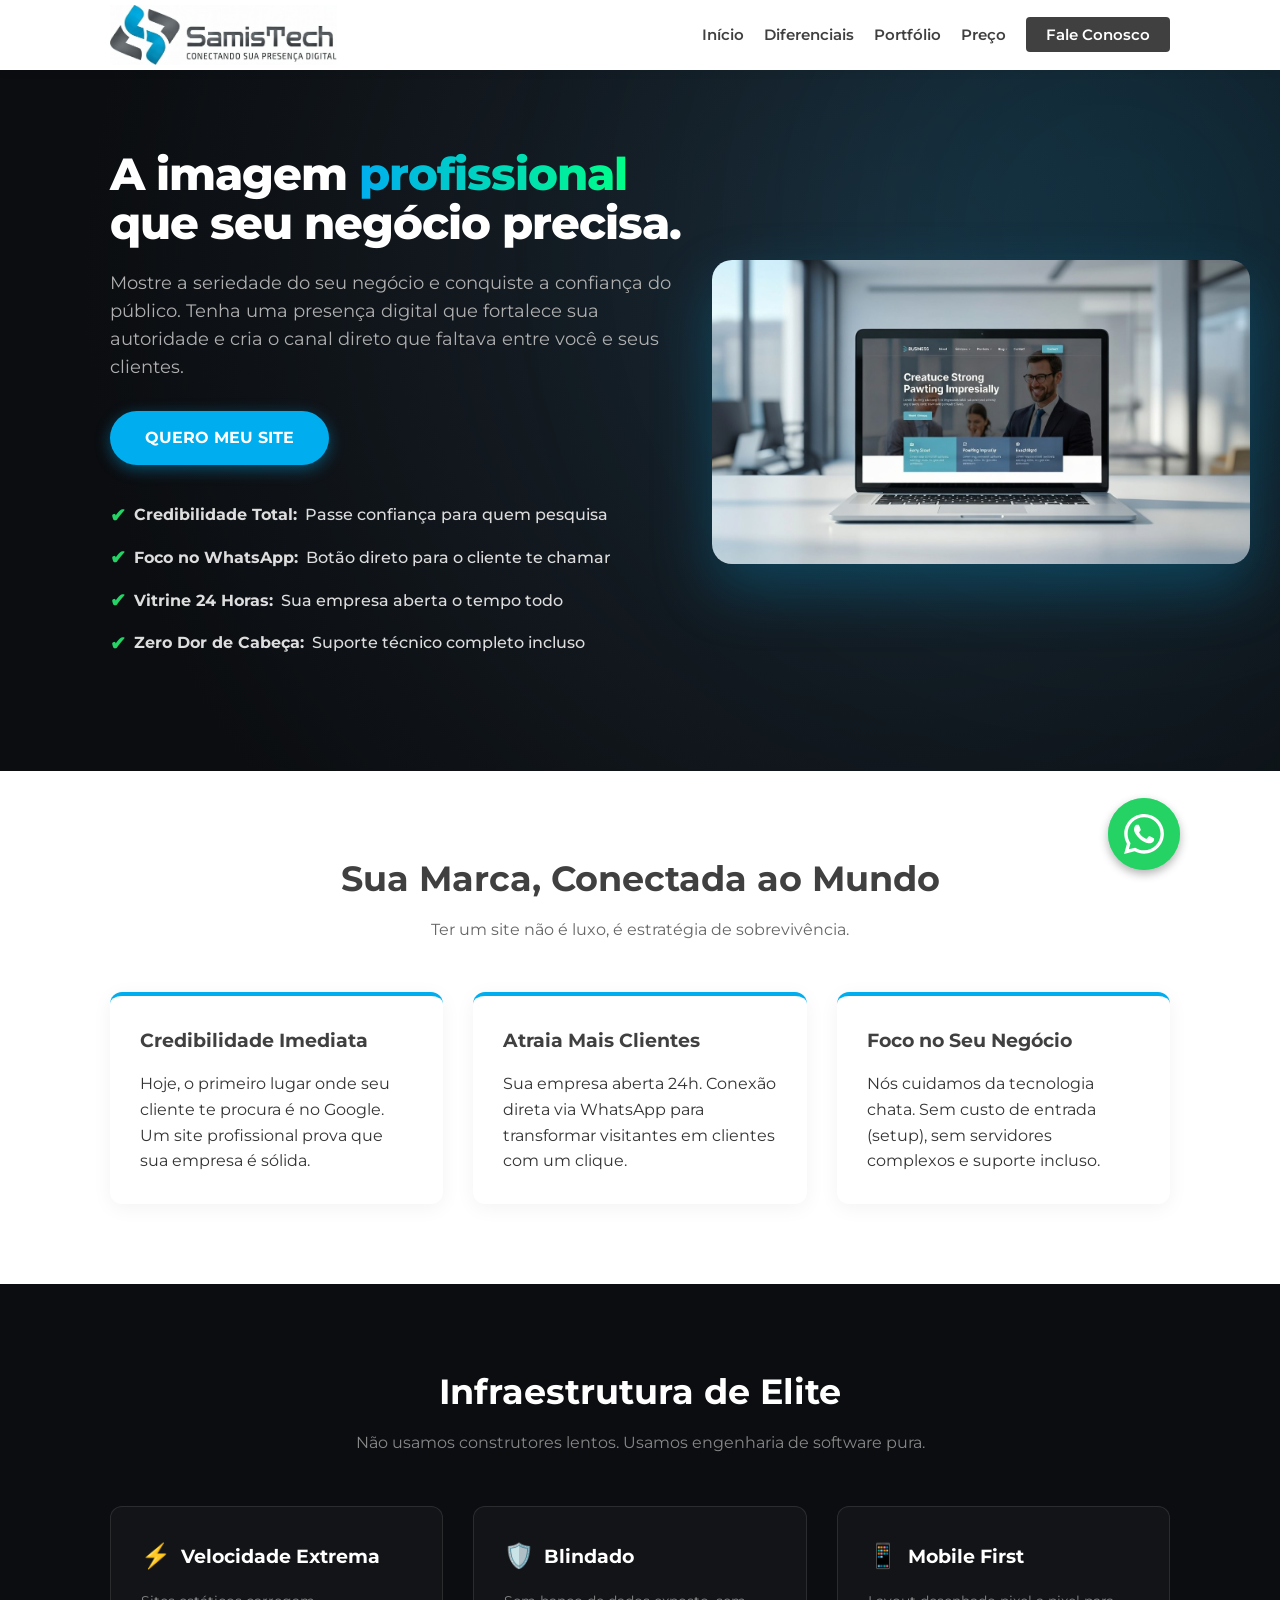
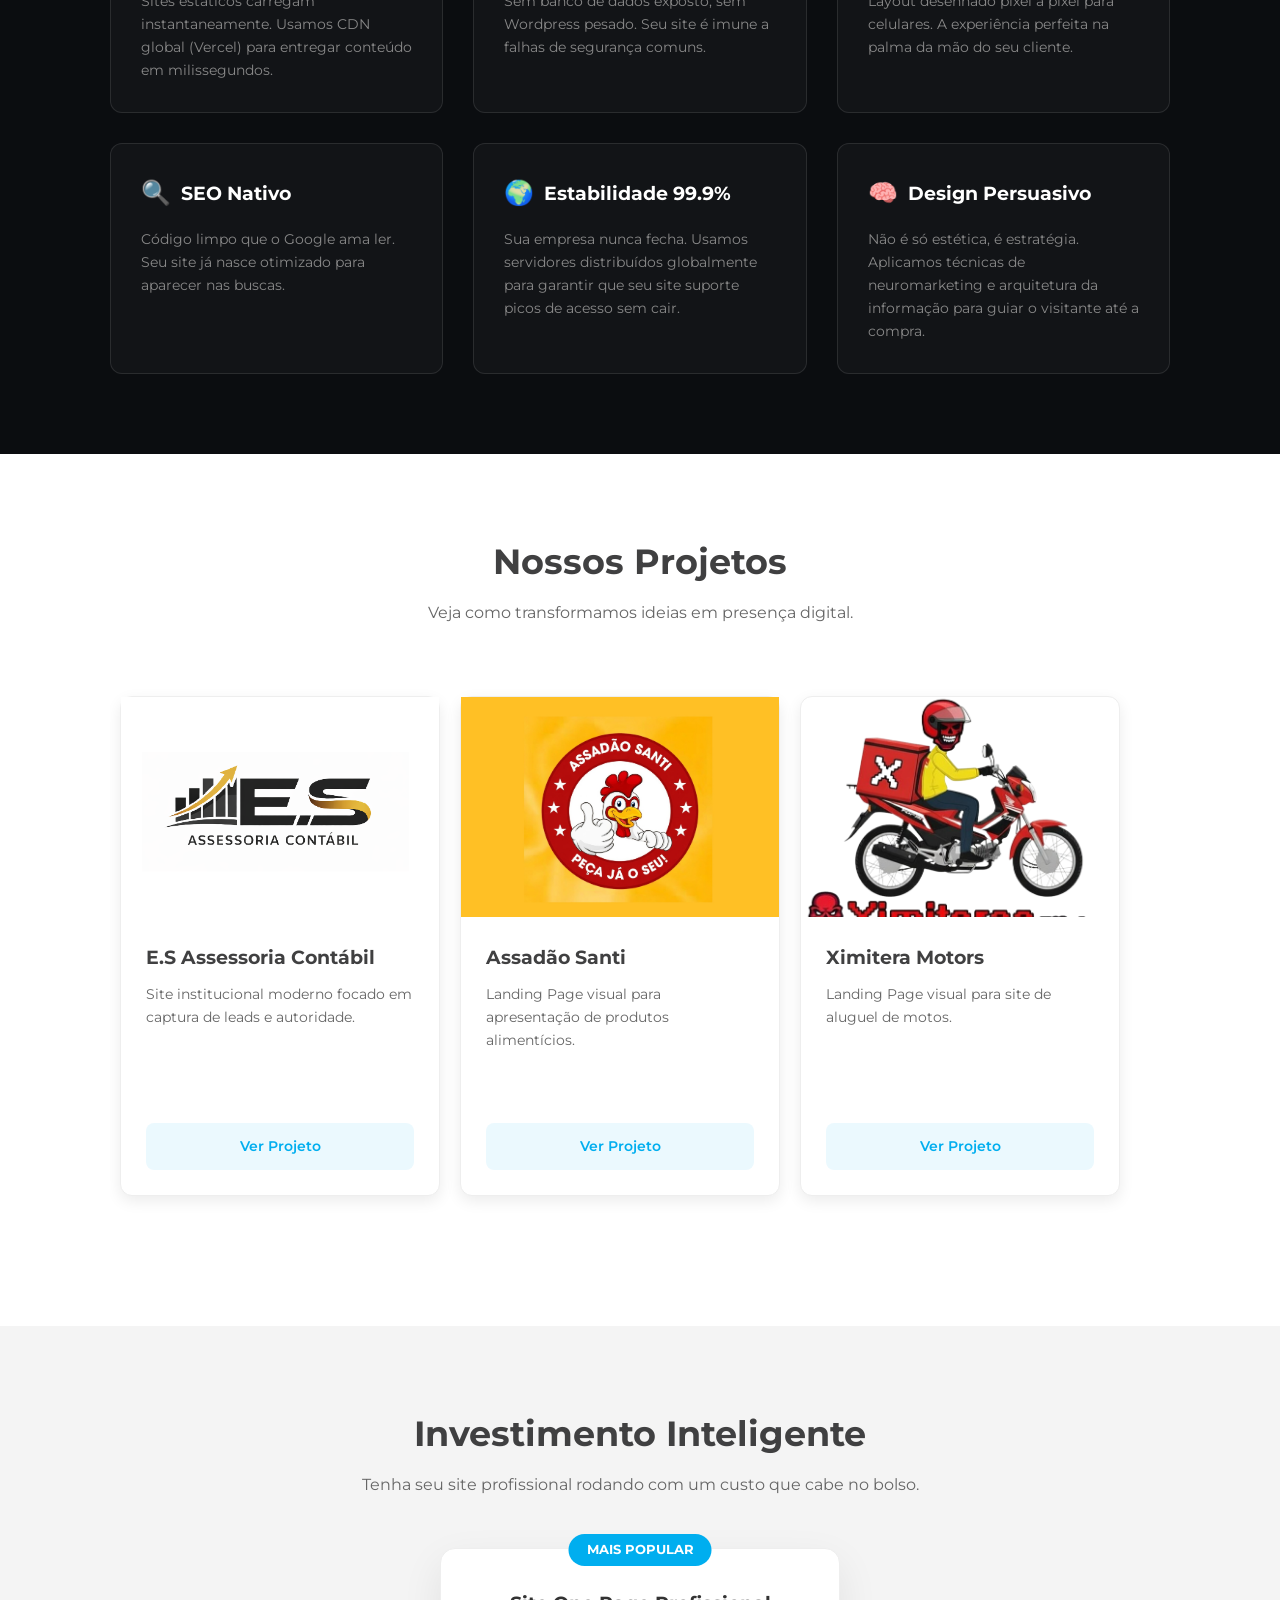
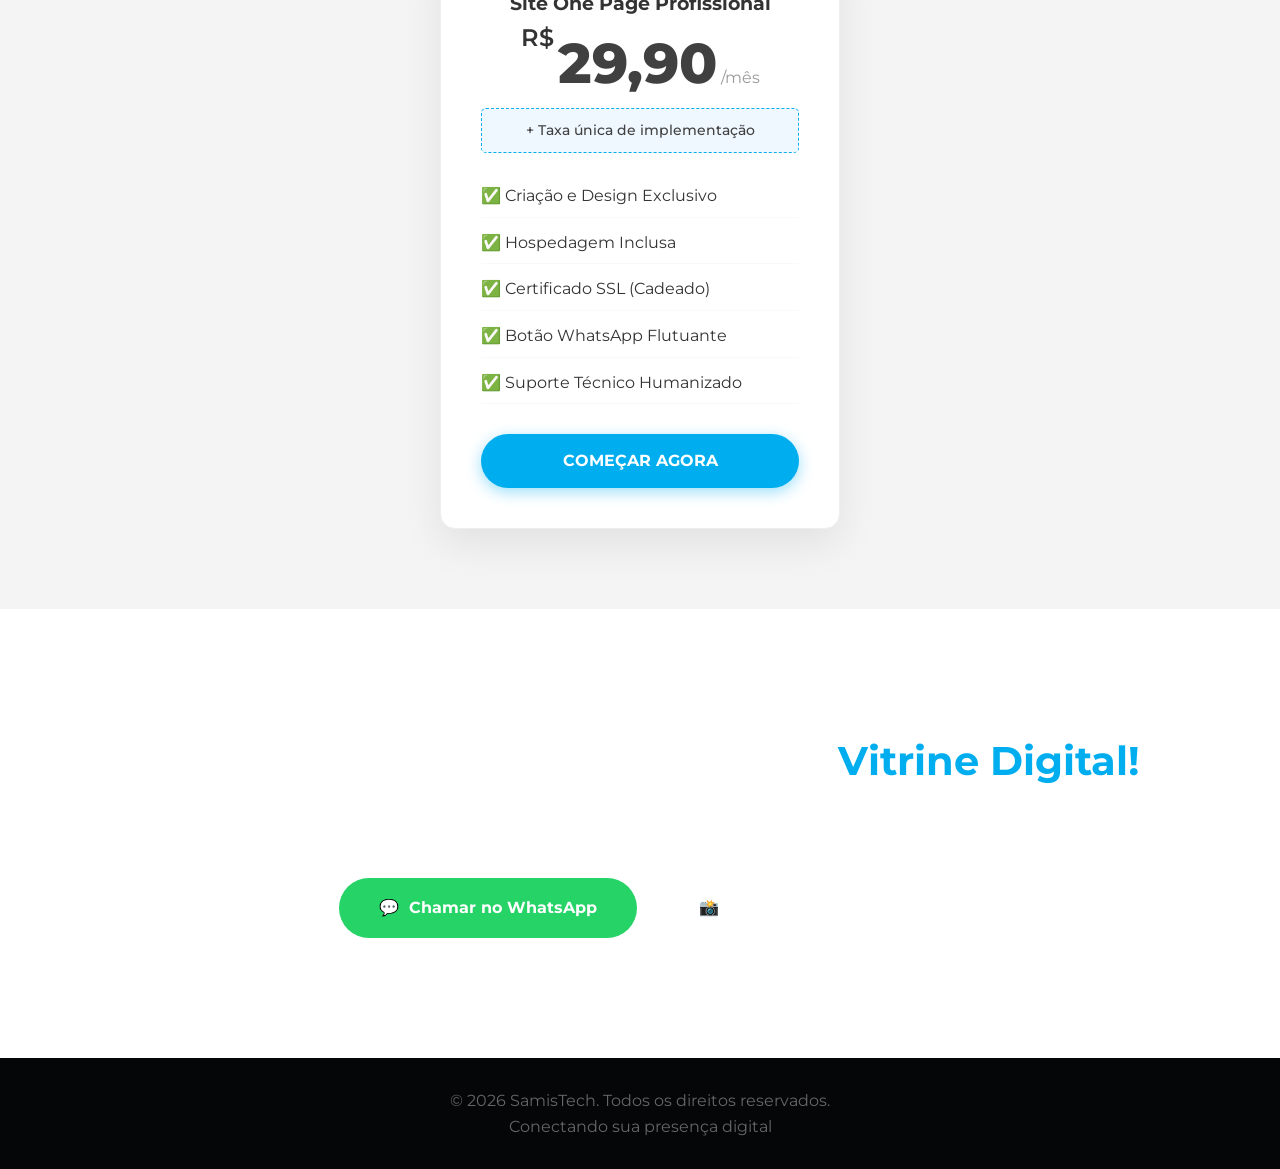
==== index.html @ 2b27ada5 "Update index.html" ====
<!DOCTYPE html>
<html lang="pt-br">
<head>
    <meta charset="UTF-8">
    <meta name="viewport" content="width=device-width, initial-scale=1.0">
    <meta name="description" content="SamisTech - Criação de sites de alta performance e tecnologia de ponta.">
    
    <title>SamisTech | Performance Digital Absurda</title>

    <link rel="icon" href="img/favicon.png" type="image/png">

    <link rel="stylesheet" href="css/style.css">

    <link href="https://fonts.googleapis.com/css2?family=Montserrat:wght@300;400;600;700;800&display=swap" rel="stylesheet">

    <script>
    !function(f,b,e,v,n,t,s)
    {if(f.fbq)return;n=f.fbq=function(){n.callMethod?
    n.callMethod.apply(n,arguments):n.queue.push(arguments)};
    if(!f._fbq)f._fbq=n;n.push=n;n.loaded=!0;n.version='2.0';
    n.queue=[];t=b.createElement(e);t.async=!0;
    t.src=v;s=b.getElementsByTagName(e)[0];
    s.parentNode.insertBefore(t,s)}(window, document,'script',
    'https://connect.facebook.net/en_US/fbevents.js');
    fbq('init', '841180978881790');
    fbq('track', 'PageView');
    </script>
    <noscript><img height="1" width="1" style="display:none"
    src="https://www.facebook.com/tr?id=841180978881790&ev=PageView&noscript=1"
    /></noscript>
    </head>
<body>

    <header class="header">
        <div class="container">
            <div class="logo">
                <a href="#inicio">
                    <img src="img/logo.jpg" alt="Logo SamisTech">
                </a>
            </div>
            <nav class="nav">
                <ul>
                    <li><a href="#inicio">Início</a></li>
                    <li><a href="#servicos">Diferenciais</a></li>
                    <li><a href="#portfolio">Portfólio</a></li>
                    <li><a href="#planos">Preço</a></li>
                    <li><a href="#contato" class="btn-destaque">Fale Conosco</a></li>
                </ul>
            </nav>
        </div>
    </header>

	<section id="inicio" class="hero">
        <div class="container">
           <div class="hero-content">
                <h1>A imagem <span class="text-gradient">profissional</span> que seu negócio precisa.</h1>
                
                <p>Mostre a seriedade do seu negócio e conquiste a confiança do público. Tenha uma presença digital que fortalece sua autoridade e cria o canal direto que faltava entre você e seus clientes.</p>
                
                <div class="hero-buttons">
                    <a href="https://wa.me/5549988481095?text=Olá!%20Gostaria%20de%20saber%20mais%20sobre%20a%20criação%20do%20meu%20site." target="_blank" class="btn btn-primary">Quero meu site</a>
                </div>

                <ul class="hero-benefits">
                    <li><span class="check">✔</span> <strong>Credibilidade Total:</strong>&nbsp; Passe confiança para quem pesquisa</li>
                    <li><span class="check">✔</span> <strong>Foco no WhatsApp:</strong>&nbsp; Botão direto para o cliente te chamar</li>
                    <li><span class="check">✔</span> <strong>Vitrine 24 Horas:</strong>&nbsp; Sua empresa aberta o tempo todo</li>
                    <li><span class="check">✔</span> <strong>Zero Dor de Cabeça:</strong>&nbsp; Suporte técnico completo incluso</li>
                </ul>
            </div>
            
            <div class="hero-image">
                <img src="img/hero.jpg?auto=format&fit=crop&w=800&q=80" alt="Exemplo de site em dispositivos móveis e desktop">
            </div>
        </div>
    </section>

    <section id="servicos" class="section">
        <div class="container">
            <div class="section-header">
                <h2>Sua Marca, Conectada ao Mundo</h2>
                <p>Ter um site não é luxo, é estratégia de sobrevivência.</p>
            </div>
            
            <div class="grid-cards">
                <div class="card">
                    <h3>Credibilidade Imediata</h3>
                    <p>Hoje, o primeiro lugar onde seu cliente te procura é no Google. Um site profissional prova que sua empresa é sólida.</p>
                </div>

                <div class="card">
                    <h3>Atraia Mais Clientes</h3>
                    <p>Sua empresa aberta 24h. Conexão direta via WhatsApp para transformar visitantes em clientes com um clique.</p>
                </div>

                <div class="card">
                    <h3>Foco no Seu Negócio</h3>
                    <p>Nós cuidamos da tecnologia chata. Sem custo de entrada (setup), sem servidores complexos e suporte incluso.</p>
                </div>
            </div>
        </div> 
    </section>

    <section class="section bg-dark">
        <div class="container">
            <div class="section-header">
                <h2 style="color:white">Infraestrutura de Elite</h2>
                <p style="color:#888">Não usamos construtores lentos. Usamos engenharia de software pura.</p>
            </div>
            
            <div class="tech-grid">
                <div class="tech-card">
                    <h3><span class="tech-icon">⚡</span> Velocidade Extrema</h3>
                    <p>Sites estáticos carregam instantaneamente. Usamos CDN global (Vercel) para entregar conteúdo em milissegundos.</p>
                </div>
                <div class="tech-card">
                    <h3><span class="tech-icon">🛡️</span> Blindado</h3>
                    <p>Sem banco de dados exposto, sem Wordpress pesado. Seu site é imune a falhas de segurança comuns.</p>
                </div>
                <div class="tech-card">
                    <h3><span class="tech-icon">📱</span> Mobile First</h3>
                    <p>Layout desenhado pixel a pixel para celulares. A experiência perfeita na palma da mão do seu cliente.</p>
                </div>
                <div class="tech-card">
                    <h3><span class="tech-icon">🔍</span> SEO Nativo</h3>
                    <p>Código limpo que o Google ama ler. Seu site já nasce otimizado para aparecer nas buscas.</p>
                </div>
		<div class="tech-card">
                    <h3><span class="tech-icon">🌍</span> Estabilidade 99.9%</h3>
                    <p>Sua empresa nunca fecha. Usamos servidores distribuídos globalmente para garantir que seu site suporte picos de acesso sem cair.</p>
                </div>

                <div class="tech-card">
                    <h3><span class="tech-icon">🧠</span> Design Persuasivo</h3>
                    <p>Não é só estética, é estratégia. Aplicamos técnicas de neuromarketing e arquitetura da informação para guiar o visitante até a compra.</p>
                </div>
            </div>
        </div>
    </section>

    <section id="portfolio" class="section">
        <div class="container">
            <div class="section-header">
                <h2>Nossos Projetos</h2>
                <p>Veja como transformamos ideias em presença digital.</p>
            </div>

            <div class="carousel-wrapper">
                <button class="nav-btn prev-btn" aria-label="Anterior">&#10094;</button>

                <div class="carousel-container" id="carousel">
                    <div class="project-card">
                        <div class="project-image">
                            <img src="img/es.png" alt="Contabilidade">
                        </div>
                        <div class="project-info">
                            <h3>E.S Assessoria Contábil</h3>
                            <p>Site institucional moderno focado em captura de leads e autoridade.</p>
                            <a href="https://www.eschmitzassessoria.com.br" target="_blank" class="btn btn-sm">Ver Projeto</a>
                        </div>
                    </div>

                    <div class="project-card">
                        <div class="project-image">
                            <img src="img/assa.jpg" alt="Assadão">
                        </div>
                        <div class="project-info">
                            <h3>Assadão Santi</h3>
                            <p>Landing Page visual para apresentação de produtos alimentícios.</p>
                            <a href="https://assadaosanti.com.br/" target="_blank" class="btn btn-sm">Ver Projeto</a>
                        </div>
                    </div>

                    <div class="project-card">
                        <div class="project-image">
                            <img src="img/ximi.png" alt="XimiteraaMotors">
                        </div>
                        <div class="project-info">
                            <h3>Ximitera Motors</h3>
                            <p>Landing Page visual para site de aluguel de motos.</p>
                            <a href="https://ximiteraamotors.com.br/" target="_blank" class="btn btn-sm">Ver Projeto</a>
                        </div>
                    </div>
                </div>

                <button class="nav-btn next-btn" aria-label="Próximo">&#10095;</button>
            </div>
        </div>
    </section>

    <section id="planos" class="section bg-light">
        <div class="container">
            <div class="section-header">
                <h2>Investimento Inteligente</h2>
                <p>Tenha seu site profissional rodando com um custo que cabe no bolso.</p>
            </div>

            <div class="pricing-card">
                <span class="badge">MAIS POPULAR</span>
                
                <h3>Site One Page Profissional</h3>
                
                <div class="price">
                    <span class="currency">R$</span>
                    <span class="value">29,90</span>
                    <span class="period">/mês</span>
                </div>
                
                <p class="setup-fee">+ Taxa única de implementação</p>

                <ul class="features">
                    <li>✅ Criação e Design Exclusivo</li>
                    <li>✅ Hospedagem Inclusa</li>
                    <li>✅ Certificado SSL (Cadeado)</li>
                    <li>✅ Botão WhatsApp Flutuante</li>
                    <li>✅ Suporte Técnico Humanizado</li>
                </ul>
                <a href="#contato" class="btn btn-primary btn-full">Começar Agora</a>
            </div>
        </div>
    </section>

    <section id="contato" class="cta-section">
        <div class="container"> 
            <div class="cta-content">
                <h2>Transforme seu negócio em uma <span class="text-highlight">Vitrine Digital!</span></h2>
                <p>Esqueça a complexidade técnica. Nós cuidamos de tudo para você focar apenas no crescimento da sua empresa.</p>
                
                <div class="contact-buttons">
                    <a href="https://wa.me/5549988481095?text=Olá!%20Gostaria%20de%20saber%20mais%20sobre%20a%20criação%20do%20meu%20site." target="_blank" class="btn btn-whatsapp">
                        <span class="icon">💬</span> Chamar no WhatsApp
                    </a>
                    <a href="https://instagram.com/samistech" target="_blank" class="btn btn-instagram">
                        <span class="icon">📸</span> Seguir no Instagram
                    </a>
                </div>
            </div>
        </div>
    </section>

    <footer class="footer">
        <div class="container">
            <p>&copy; 2026 SamisTech. Todos os direitos reservados.</p>
            <p class="slogan-footer">Conectando sua presença digital</p>
        </div>
    </footer>

    <a href="https://wa.me/5549988481095?text=Olá!%20Gostaria%20de%20saber%20mais%20sobre%20a%20criação%20do%20meu%20site." target="_blank" class="whatsapp-float" aria-label="Fale conosco no WhatsApp">
        <svg xmlns="http://www.w3.org/2000/svg" width="35" height="35" viewBox="0 0 24 24" fill="#ffffff">
            <path d="M.057 24l1.687-6.163c-1.041-1.804-1.588-3.849-1.587-5.946.003-6.556 5.338-11.891 11.893-11.891 3.181.001 6.167 1.24 8.413 3.488 2.245 2.248 3.481 5.236 3.48 8.414-.003 6.557-5.338 11.892-11.893 11.892-1.99-.001-3.951-.5-5.688-1.448l-6.305 1.654zm6.597-3.807c1.676.995 3.276 1.591 5.392 1.592 5.448 0 9.886-4.434 9.889-9.885.002-5.462-4.415-9.89-9.881-9.892-5.452 0-9.887 4.434-9.889 9.884-.001 2.225.651 3.891 1.746 5.634l-.999 3.648 3.742-.981zm11.387-5.464c-.074-.124-.272-.198-.57-.347-.297-.149-1.758-.868-2.031-.967-.272-.099-.47-.149-.669.149-.198.297-.768.967-.941 1.165-.173.198-.347.223-.644.074-.297-.149-1.255-.462-2.39-1.475-.883-.788-1.48-1.761-1.653-2.059-.173-.297-.018-.458.13-.606.134-.133.297-.347.446-.521.151-.172.2-.296.3-.495.099-.198.05-.372-.025-.521-.075-.148-.669-1.611-.916-2.206-.242-.579-.487-.501-.669-.51l-.57-.01c-.198 0-.52.074-.792.372-.272.297-1.04 1.016-1.04 2.479 0 1.463 1.065 2.875 1.213 3.074.149.198 2.095 3.2 5.076 4.487.709.306 1.262.489 1.694.626.712.226 1.36.194 1.872.118.571-.085 1.758-.719 2.006-1.413.248-.695.248-1.29.173-1.414z"/>
        </svg>
    </a>

    <script>
        const container = document.getElementById('carousel');
        const prevBtn = document.querySelector('.prev-btn');
        const nextBtn = document.querySelector('.next-btn');

        const updateButtons = () => {
            const tolerance = 10;
            if (container.scrollLeft < tolerance) {
                prevBtn.classList.add('hidden');
            } else {
                prevBtn.classList.remove('hidden');
            }
            if (container.scrollLeft + container.clientWidth >= container.scrollWidth - tolerance) {
                nextBtn.classList.add('hidden');
            } else {
                nextBtn.classList.remove('hidden');
            }
        };

        nextBtn.addEventListener('click', () => container.scrollBy({ left: 340, behavior: 'smooth' }));
        prevBtn.addEventListener('click', () => container.scrollBy({ left: -340, behavior: 'smooth' }));
        
        container.addEventListener('scroll', updateButtons);
        window.addEventListener('resize', updateButtons); // Atualiza ao mudar tamanho da tela
        updateButtons();
    </script>

</body>
</html>
---- css/style.css ----
/* =================================================================
    RESET E VARIÁVEIS GLOBAIS
    =================================================================
*/
:root {
    --primary-color: #00AEEF;   /* Azul Ciano (Identidade) */
    --dark-bg: #0b0d10;         /* Preto Tech */
    --card-bg: #ffffff;         /* Branco Padrão */
    --secondary-color: #404041; /* Cinza Escuro */
    --accent-color: #f4f4f4;    /* Cinza Claro (Fundos) */
    --white: #ffffff;
    --text-color: #333333;
    
    --font-main: 'Montserrat', sans-serif;
    --max-width: 1100px;
}

html {
    scroll-padding-top: 80px; /* Compensa o header fixo */
    scroll-behavior: smooth;
}

* { margin: 0; padding: 0; box-sizing: border-box; }

body {
    font-family: var(--font-main);
    line-height: 1.6;
    color: var(--text-color);
    background-color: var(--white);
    overflow-x: hidden; /* Evita rolagem lateral indesejada */
}

/* Utilitários */
.container {
    max-width: var(--max-width);
    margin: 0 auto;
    padding: 0 20px;
    width: 100%;
}

/* =================================================================
    HEADER & NAV
    =================================================================
*/
.header {
    background-color: var(--white);
    box-shadow: 0 2px 10px rgba(0,0,0,0.05);
    position: fixed;
    width: 100%;
    top: 0;
    z-index: 1000;
    height: 70px;
    display: flex;
    align-items: center;
}

.header .container {
    display: flex;
    justify-content: space-between;
    align-items: center;
}

.logo img {
    height: 60px;
    width: auto;
    display: block;
}

.nav ul {
    list-style: none;
    display: flex;
    align-items: center;
}

.nav ul li { margin-left: 20px; }

.nav ul li a {
    text-decoration: none;
    color: var(--secondary-color);
    font-weight: 600;
    font-size: 0.95rem;
    transition: 0.3s;
}

.nav ul li a:hover { color: var(--primary-color); }

.btn-destaque {
    padding: 8px 20px;
    background-color: var(--secondary-color);
    color: var(--white) !important;
    border-radius: 4px;
}

/* =================================================================
    HERO SECTION (DARK MODE / TECH)
    =================================================================
*/
.hero {
    margin-top: 70px;
    padding: 60px 0 100px 0;
    background: radial-gradient(circle at 70% 30%, #1a252f 0%, #0b0d10 80%);
    display: flex;
    align-items: center;
    position: relative;
    overflow: hidden;
}

/* Glow Azul no Fundo */
.hero::before {
    content: '';
    position: absolute;
    top: -20%;
    right: -10%;
    width: 600px;
    height: 600px;
    background: var(--primary-color);
    filter: blur(150px);
    opacity: 0.15;
    border-radius: 50%;
    z-index: 0;
}

.hero .container {
    position: relative;
    z-index: 1;
    display: grid;
    /* Configuração: Texto Largo (1.4) + Imagem (1.1) */
    grid-template-columns: 1.4fr 1.1fr; 
    align-items: flex-start; 
    gap: 20px;
}

/* Coluna de Texto */
.hero-content {
    margin-top: 20px;
    width: 100%; 
}

.hero-content h1 {
    font-size: 2.8rem;
    font-weight: 800;
    color: var(--white);
    margin-bottom: 20px;
    line-height: 1.1;
    letter-spacing: -1px;
    white-space: normal; 
}

.text-gradient {
    background: linear-gradient(90deg, #00AEEF 0%, #00ff88 100%);
    -webkit-background-clip: text;
    -webkit-text-fill-color: transparent;
    display: inline-block;
}

.hero-content p {
    font-size: 1.1rem;
    margin-bottom: 30px;
    color: #b0b0b0;
    max-width: 600px;
}

.hero-benefits {
    list-style: none;
    margin-top: 35px;
}

.hero-benefits li {
    display: flex;
    align-items: center;
    margin-bottom: 12px;
    font-size: 1rem;
    color: #ddd;
    font-weight: 500;
}

.hero-benefits .check {
    color: #25D366;
    margin-right: 8px;
    font-weight: bold;
    font-size: 1.2rem;
}

/* Coluna de Imagem */
.hero-image {
    display: flex;
    justify-content: flex-end;
    perspective: 1000px;
    margin-top: 130px; /* Altura do degrau */
    margin-right: -80px; /* Puxada para direita */
}

.hero-image img {
    width: 100%;
    max-width: 750px; 
    height: auto;
    border-radius: 20px;
    box-shadow: 0 25px 60px rgba(0, 174, 239, 0.25);
    animation: float 6s ease-in-out infinite;
}

@keyframes float {
    0% { transform: translateY(0px); }
    50% { transform: translateY(-15px); }
    100% { transform: translateY(0px); }
}

/* =================================================================
    BOTÕES GERAIS
    =================================================================
*/
.btn {
    display: inline-block;
    padding: 14px 35px;
    text-decoration: none;
    transition: 0.3s;
    cursor: pointer;
    border: none;
}

.btn-primary {
    background-color: var(--primary-color);
    color: var(--white);
    font-weight: 700;
    text-transform: uppercase;
    border-radius: 50px;
    box-shadow: 0 4px 15px rgba(0, 174, 239, 0.4);
}

.btn-primary:hover {
    transform: translateY(-3px);
    box-shadow: 0 8px 25px rgba(0, 174, 239, 0.6);
    background-color: #009ecd;
}

.btn-sm {
    padding: 12px 0;
    width: 100%;
    text-align: center;
    font-weight: 600;
    font-size: 0.9rem;
    border-radius: 8px;
    background-color: rgba(0, 174, 239, 0.08);
    color: var(--primary-color);
}

.btn-sm:hover {
    background-color: var(--primary-color);
    color: var(--white);
    box-shadow: 0 5px 15px rgba(0, 174, 239, 0.3);
}

.btn-full { width: 100%; }

/* =================================================================
    SEÇÕES GERAIS
    =================================================================
*/
.section { padding: 80px 0; }
.bg-light { background-color: var(--accent-color); }

.section-header {
    text-align: center;
    margin-bottom: 50px;
}

.section-header h2 {
    font-size: 2.2rem;
    color: var(--secondary-color);
    margin-bottom: 10px;
    font-weight: 700;
}

.section-header p { color: #666; max-width: 700px; margin: 0 auto; }

/* Grid Cards (Brancos) */
.grid-cards {
    display: grid;
    grid-template-columns: repeat(auto-fit, minmax(300px, 1fr));
    gap: 30px;
}

.card {
    background: var(--white);
    padding: 30px;
    border-radius: 12px;
    box-shadow: 0 4px 20px rgba(0,0,0,0.05);
    transition: 0.3s;
    border-top: 4px solid var(--primary-color);
}

.card:hover { transform: translateY(-5px); }
.card h3 { margin-bottom: 15px; color: var(--secondary-color); }

/* =================================================================
    SEÇÃO TECNOLOGIA (DARK GRID)
    =================================================================
*/
.bg-dark {
    background-color: var(--dark-bg);
}

.tech-grid {
    display: grid;
    grid-template-columns: repeat(auto-fit, minmax(250px, 1fr));
    gap: 30px;
}

.tech-card {
    background: rgba(255, 255, 255, 0.03);
    border: 1px solid rgba(255, 255, 255, 0.1);
    padding: 30px;
    border-radius: 12px;
    transition: 0.3s;
}

.tech-card:hover {
    border-color: var(--primary-color);
    transform: translateY(-5px);
    box-shadow: 0 10px 30px rgba(0, 174, 239, 0.1);
}

.tech-card h3 {
    color: var(--white);
    margin-bottom: 15px;
    font-size: 1.2rem;
    display: flex;
    align-items: center;
    gap: 10px;
}

.tech-icon { font-size: 1.5rem; }
.tech-card p { color: #888; font-size: 0.9rem; }

/* =================================================================
    CARROSSEL / PORTFÓLIO
    =================================================================
*/
.carousel-wrapper {
    position: relative;
    display: flex;
    align-items: center;
    min-height: 540px;
}

.carousel-container {
    display: flex;
    overflow-x: auto;
    gap: 20px;
    padding: 20px 0 50px 10px;
    scroll-snap-type: x mandatory;
    scroll-behavior: smooth;
    scrollbar-width: none;
    width: 100%;
}

.carousel-container::-webkit-scrollbar { display: none; }
.carousel-container::after { content: ""; min-width: 20px; height: 1px; display: block; }

.project-card {
    min-width: 320px;
    max-width: 320px;
    height: 500px;
    background: var(--white);
    border-radius: 12px;
    border: 1px solid #eee;
    box-shadow: 0 5px 15px rgba(0,0,0,0.08);
    display: flex;
    flex-direction: column;
    scroll-snap-align: center;
    transition: transform 0.3s;
}

.project-card:hover { transform: translateY(-5px); }

.project-image { height: 220px; overflow: hidden; }
.project-image img { width: 100%; height: 100%; object-fit: cover; }

.project-info { padding: 25px; display: flex; flex-direction: column; flex-grow: 1; }
.project-info h3 { font-size: 1.2rem; margin-bottom: 10px; color: var(--secondary-color); }
.project-info p { font-size: 0.9rem; color: #666; margin-bottom: 20px; flex-grow: 1; }

/* Setas */
.nav-btn {
    position: absolute;
    background: var(--white);
    color: var(--primary-color);
    border: none;
    width: 50px; height: 50px;
    border-radius: 50%;
    box-shadow: 0 4px 10px rgba(0,0,0,0.15);
    cursor: pointer;
    z-index: 10;
    font-size: 1.5rem;
    display: flex; align-items: center; justify-content: center;
    transition: 0.3s;
}

.nav-btn:hover { background: var(--primary-color); color: var(--white); }
.nav-btn.hidden { opacity: 0; pointer-events: none; }
.prev-btn { left: -25px; }
.next-btn { right: -25px; }

/* =================================================================
    PREÇOS
    =================================================================
*/
.pricing-card {
    background: var(--white);
    max-width: 400px;
    margin: 0 auto;
    padding: 40px;
    border-radius: 15px;
    text-align: center;
    box-shadow: 0 15px 40px rgba(0,0,0,0.08);
    position: relative;
    border: 1px solid #eee;
}

.badge {
    background: var(--primary-color);
    color: white;
    padding: 6px 18px;
    border-radius: 20px;
    font-size: 0.8rem;
    font-weight: 700;
    position: absolute;
    top: -15px; left: 50%;
    transform: translateX(-50%);
}

.price .value { font-size: 3.5rem; font-weight: 800; color: var(--secondary-color); }
.price .currency { font-size: 1.5rem; font-weight: 600; vertical-align: top; }
.price .period { color: #999; }

.setup-fee {
    background-color: #f0f8ff;
    color: var(--secondary-color);
    padding: 10px;
    border-radius: 5px;
    margin-bottom: 20px;
    font-size: 0.9rem;
    border: 1px dashed var(--primary-color);
    font-weight: 500;
}

.features { list-style: none; margin: 30px 0; text-align: left; }
.features li { margin-bottom: 12px; border-bottom: 1px solid #f9f9f9; padding-bottom: 8px; }

/* =================================================================
    CONTATO & RODAPÉ
    =================================================================
*/
.cta-section {
    padding: 120px 0;
    text-align: center;
    color: var(--white);
    background: linear-gradient(rgba(11, 13, 16, 0.9), rgba(11, 13, 16, 0.95)), 
                url('https://images.unsplash.com/photo-1519389950473-47ba0277781c?auto=format&fit=crop&w=1500&q=80');
    background-size: cover;
    background-attachment: fixed;
}

.cta-content h2 { font-size: 2.5rem; margin-bottom: 20px; color: var(--white); }
.text-highlight { color: var(--primary-color); }

.contact-buttons {
    display: flex;
    justify-content: center;
    gap: 20px;
    margin-top: 40px;
    flex-wrap: wrap;
}

.btn-whatsapp {
    background-color: #25D366;
    color: white;
    border-radius: 50px;
    padding: 15px 40px;
    font-weight: 700;
    text-decoration: none;
    display: inline-flex; align-items: center; gap: 10px;
}

.btn-instagram {
    background: transparent;
    border: 2px solid var(--white);
    color: var(--white);
    border-radius: 50px;
    padding: 15px 40px;
    font-weight: 700;
    text-decoration: none;
    display: inline-flex; align-items: center; gap: 10px;
    transition: 0.3s;
}

.btn-instagram:hover { background: var(--white); color: var(--secondary-color); }

.footer {
    background-color: #050608;
    color: #666;
    text-align: center;
    padding: 30px 0;
}

/* =================================================================
   BOTÃO FLUTUANTE WHATSAPP (REFATORADO)
   ================================================================= */
.whatsapp-float {
    position: fixed;
    bottom: 30px;
    
    /* Configuração Personalizada: Afastado e Maior */
    right: 100px; 
    width: 72px;
    height: 72px;
    
    background-color: #25D366;
    color: #FFF;
    border-radius: 50%;
    text-align: center;
    box-shadow: 0 4px 10px rgba(0,0,0,0.3);
    z-index: 1000;
    display: flex;
    align-items: center;
    justify-content: center;
    transition: all 0.3s ease;
    text-decoration: none;
}

.whatsapp-float:hover {
    background-color: #128C7E;
    transform: translateY(-3px);
}

.whatsapp-float svg {
    width: 40px;
    height: 40px;
    fill: white;
}

/* Animação de Onda */
.whatsapp-float::before {
    content: '';
    position: absolute;
    z-index: -1;
    width: 100%;
    height: 100%;
    background-color: #25D366;
    border-radius: 50%;
    opacity: 0.7;
    animation: pulse-ripple 1.5s infinite ease-out;
}

@keyframes pulse-ripple {
    0% { transform: scale(1); opacity: 0.7; }
    100% { transform: scale(2.0); opacity: 0; }
}

/* =================================================================
    RESPONSIVO (CELULAR) - TODAS AS REGRAS AQUI NO FINAL
    =================================================================
*/
@media (max-width: 768px) {
    /* Menu e Header */
    .nav { display: none; }
    
    /* Hero Ajustado */
    .hero { padding: 40px 0; }
    .hero .container {
        grid-template-columns: 1fr; /* Volta para 1 coluna */
        text-align: center;
        gap: 40px;
    }
    
    .hero-content h1 { font-size: 2.2rem; }
    .hero-content p { margin: 0 auto 30px auto; }
    .hero-benefits li { justify-content: center; }

    /* Imagem abaixo do texto no celular */
    .hero-image {
        margin-top: 20px; 
        margin-right: 0; /* Remove a margem negativa lateral */
        justify-content: center;
        order: 2; /* Joga para baixo */
    }
    .hero-image img { max-width: 90%; }
    
    /* Preços e Carrossel */
    .pricing-card { padding: 25px; }
    .price .value { font-size: 3rem; }
    .nav-btn { display: none; }
    .carousel-container { padding-right: 20px; }

    /* Botão WhatsApp Menor e no Canto (Melhor usabilidade no celular) */
    .whatsapp-float {
        width: 60px;
        height: 60px;
        bottom: 20px;
        right: 20px; /* Volta para o canto padrão */
    }
    .whatsapp-float svg {
        width: 32px;
        height: 32px;
    }
}
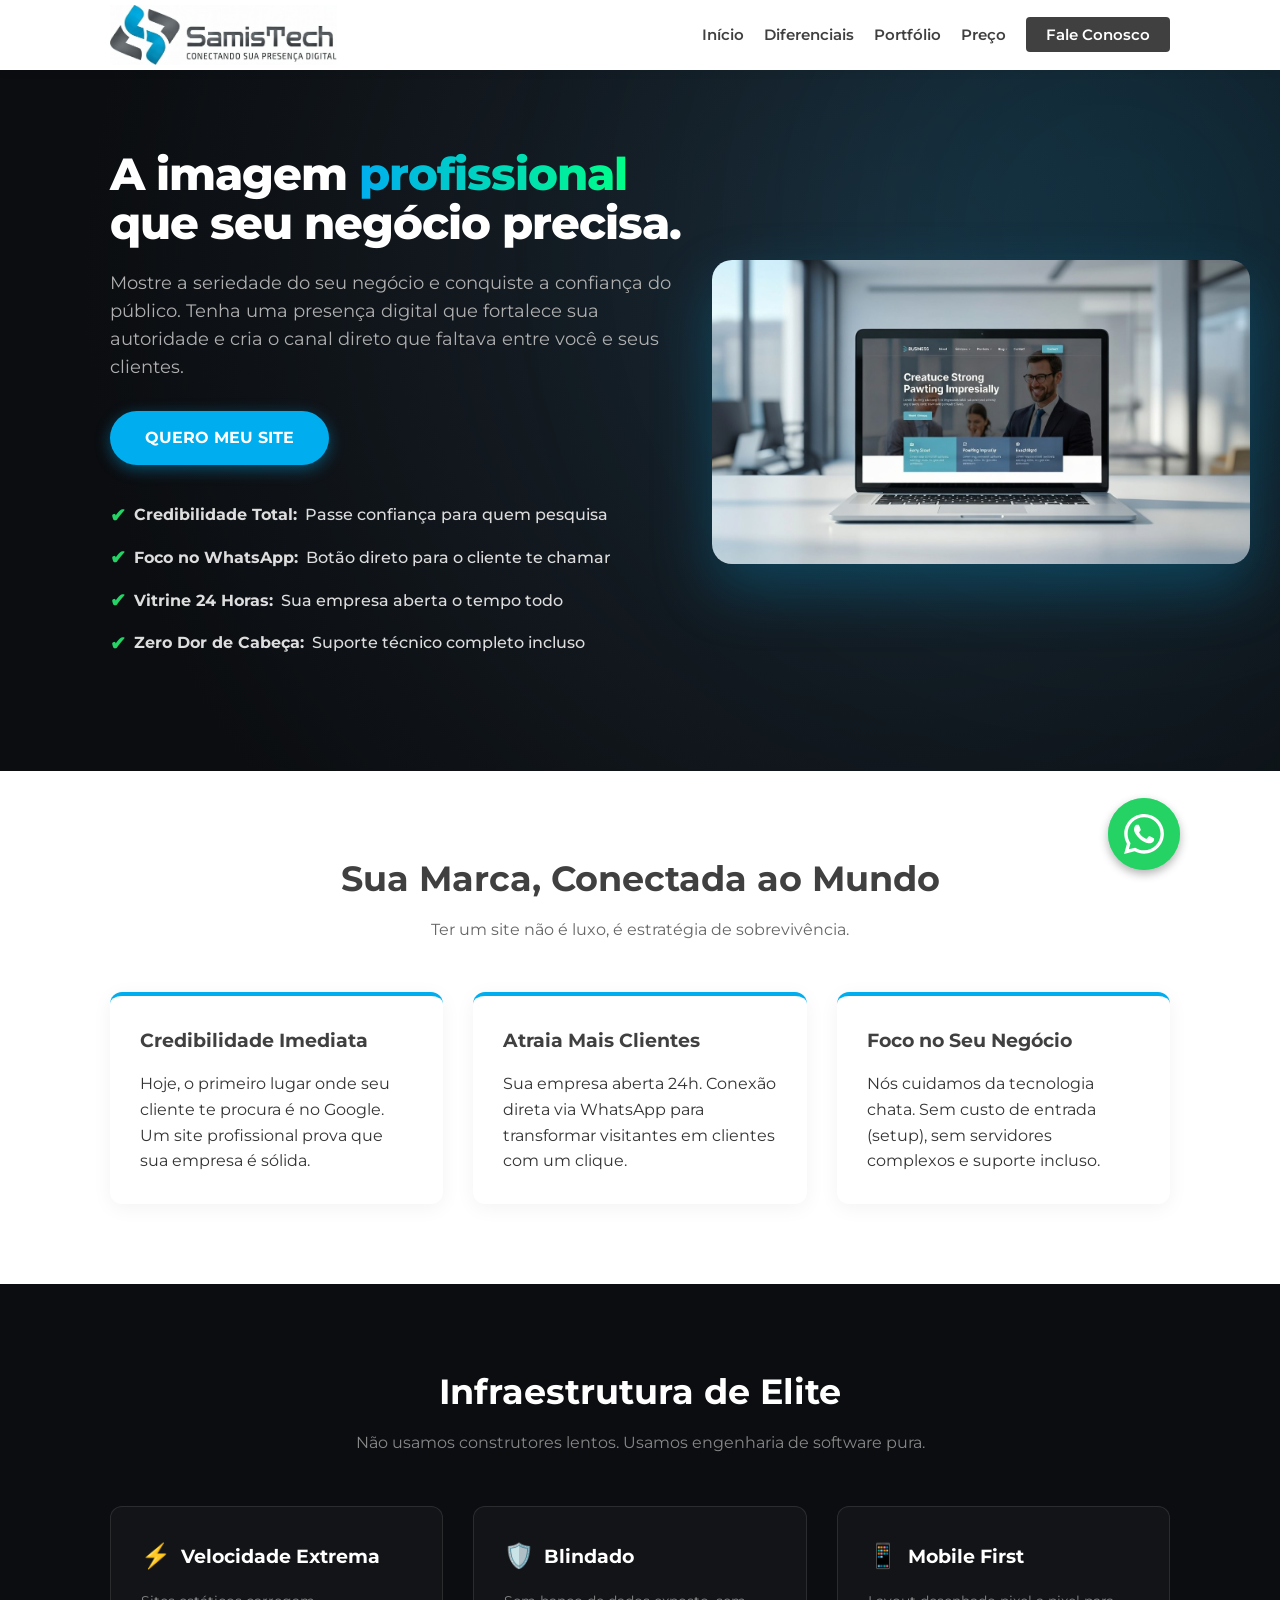
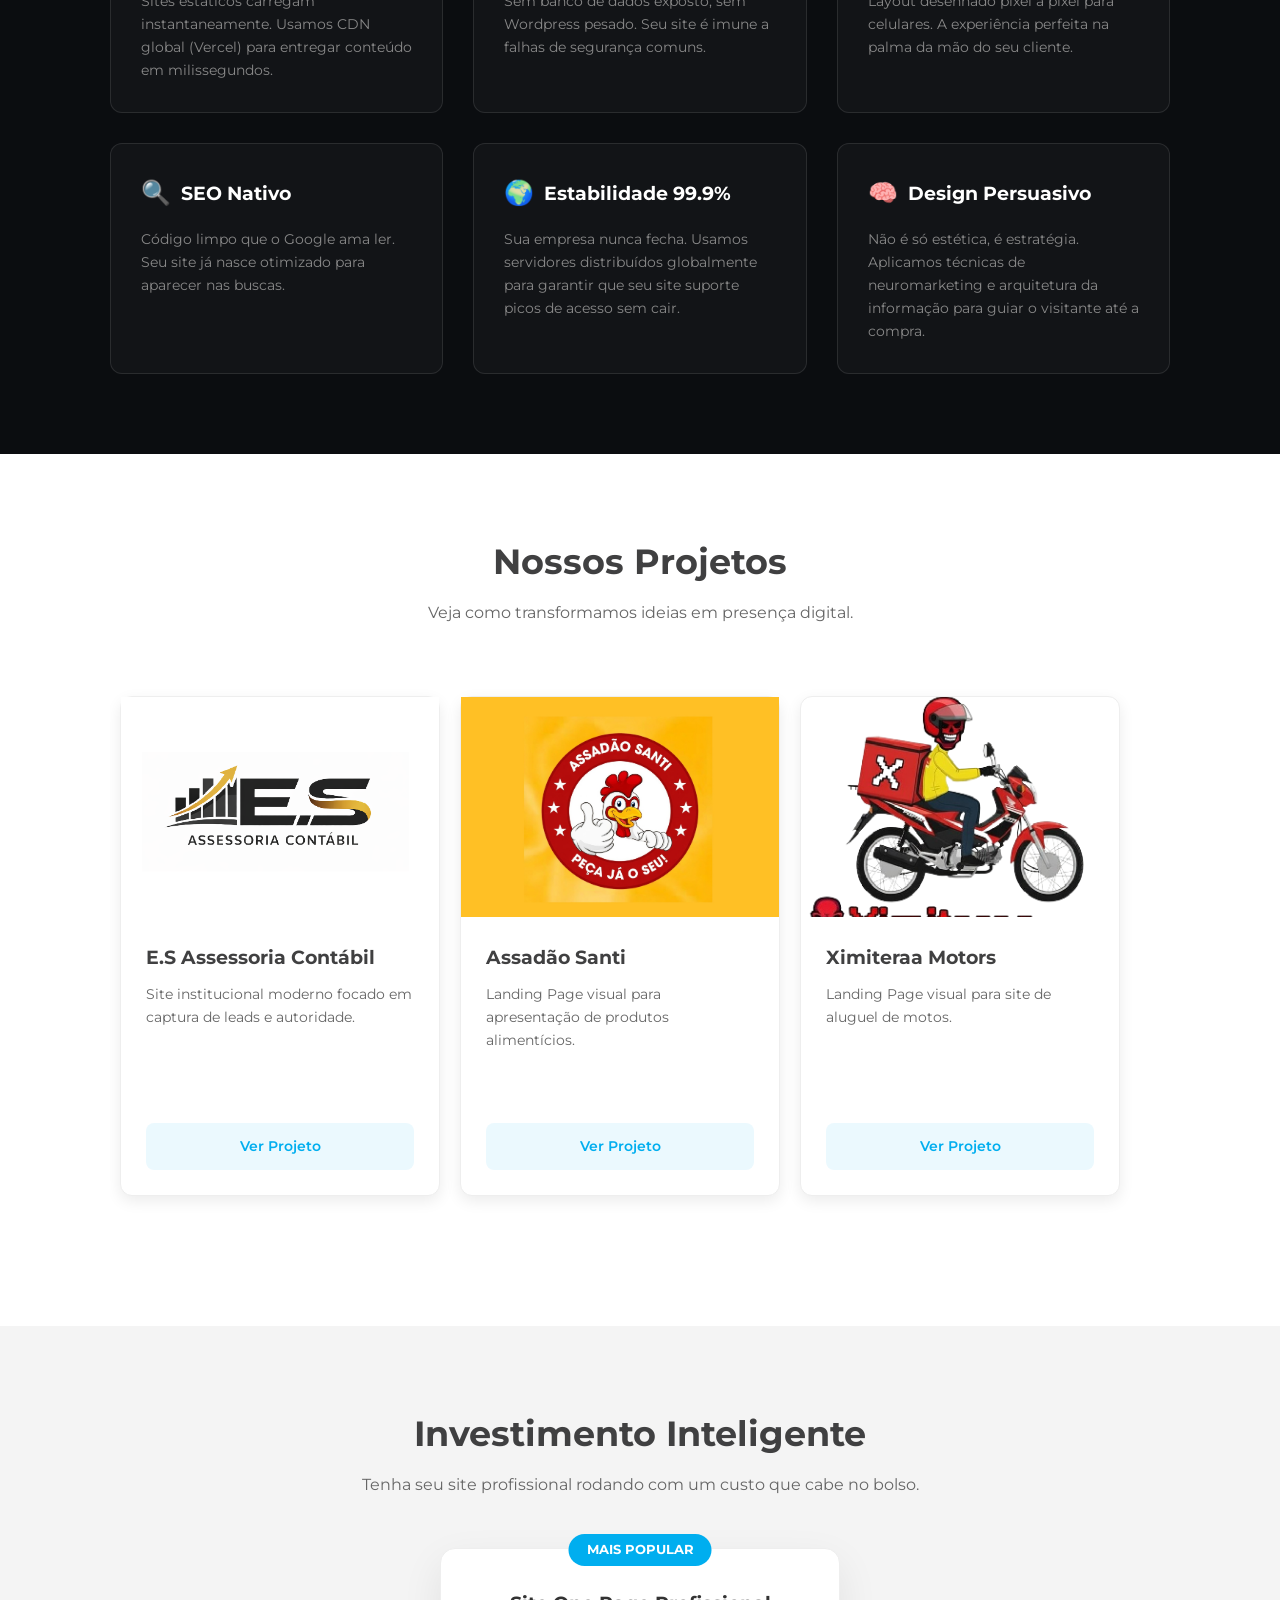
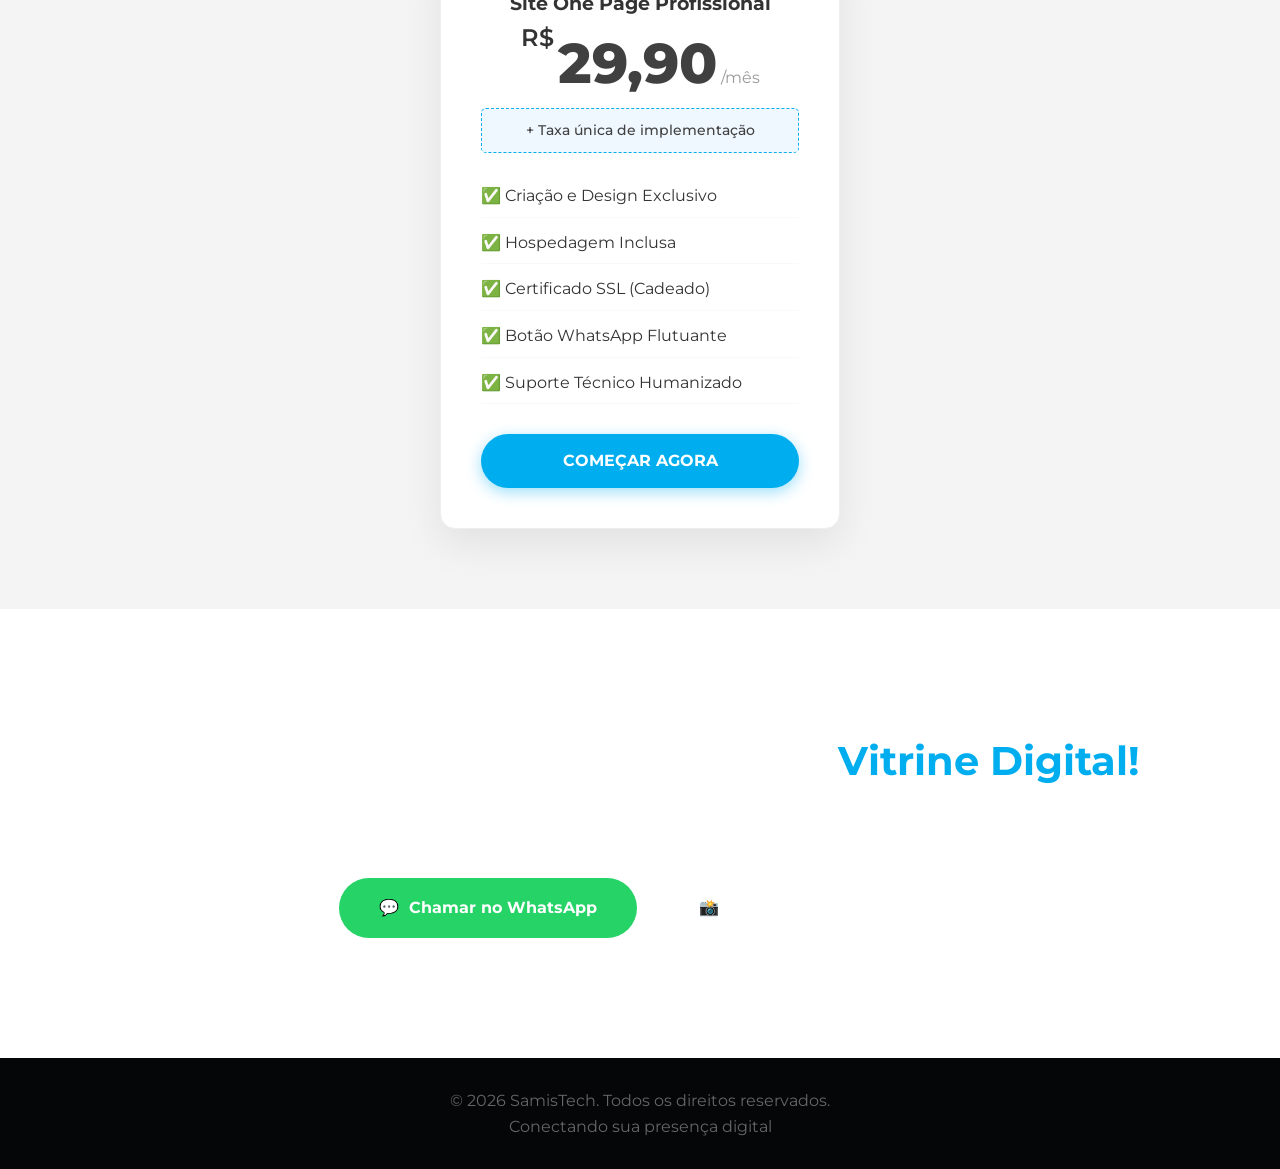
==== commit 05968cc5: "Update index.html" ====
--- a/index.html
+++ b/index.html
@@ -176,7 +176,7 @@
                             <img src="img/ximi.png" alt="XimiteraaMotors">
                         </div>
                         <div class="project-info">
-                            <h3>Ximitera Motors</h3>
+                            <h3>Ximiteraa Motors</h3>
                             <p>Landing Page visual para site de aluguel de motos.</p>
                             <a href="https://ximiteraamotors.com.br/" target="_blank" class="btn btn-sm">Ver Projeto</a>
                         </div>
@@ -281,3 +281,4 @@
 </body>
 </html>
 
+
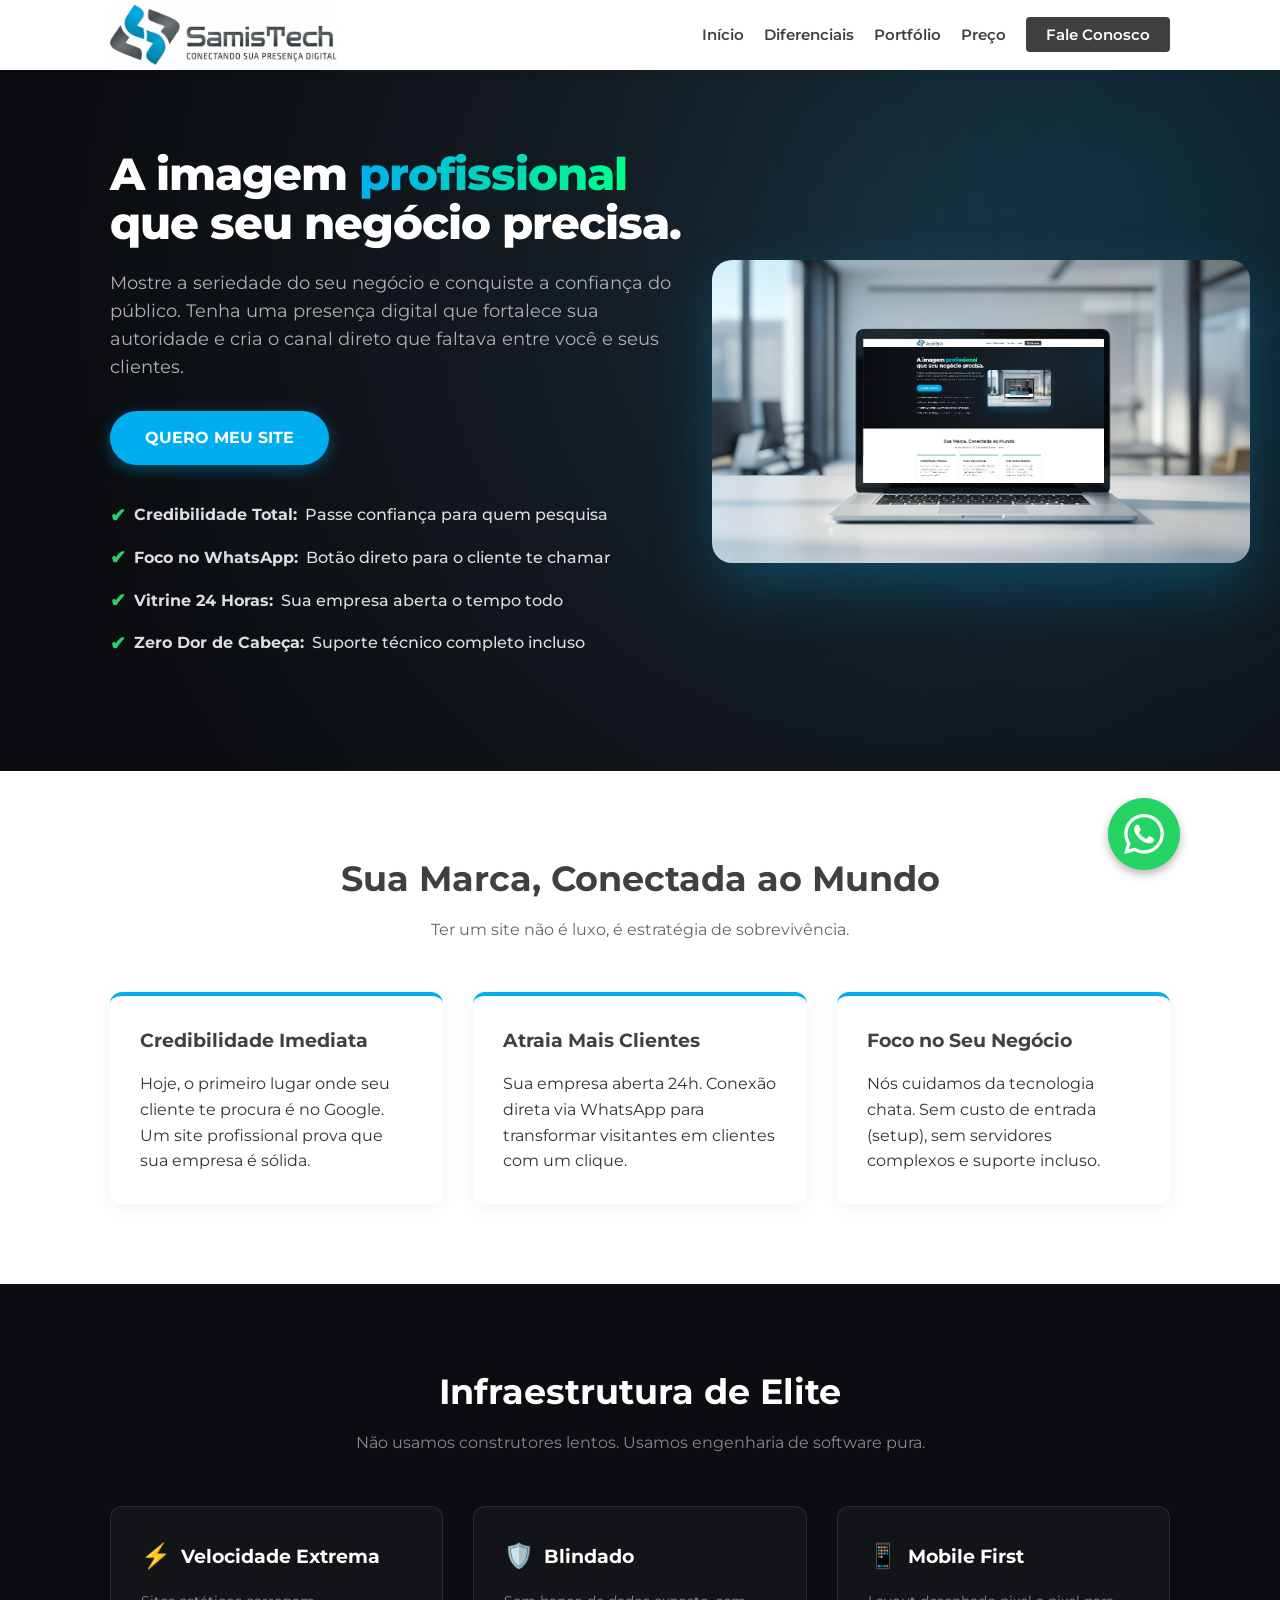
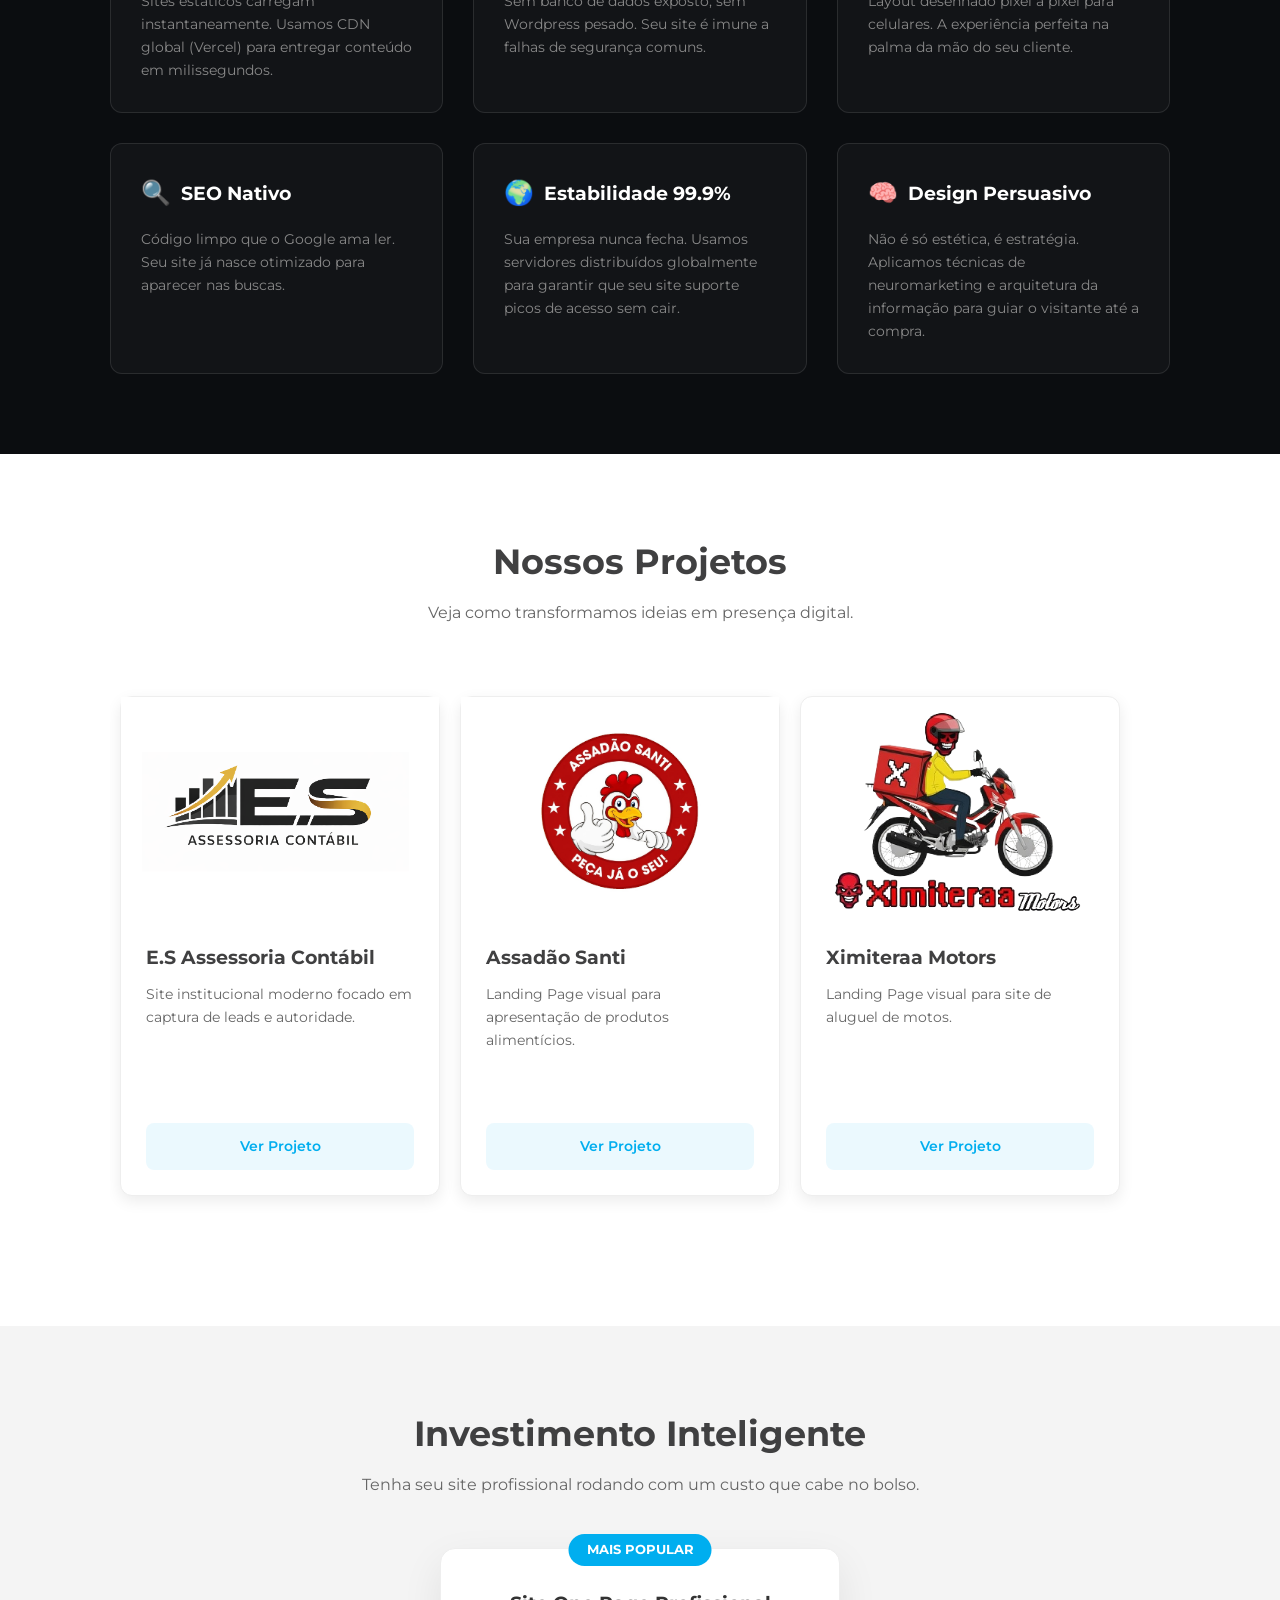
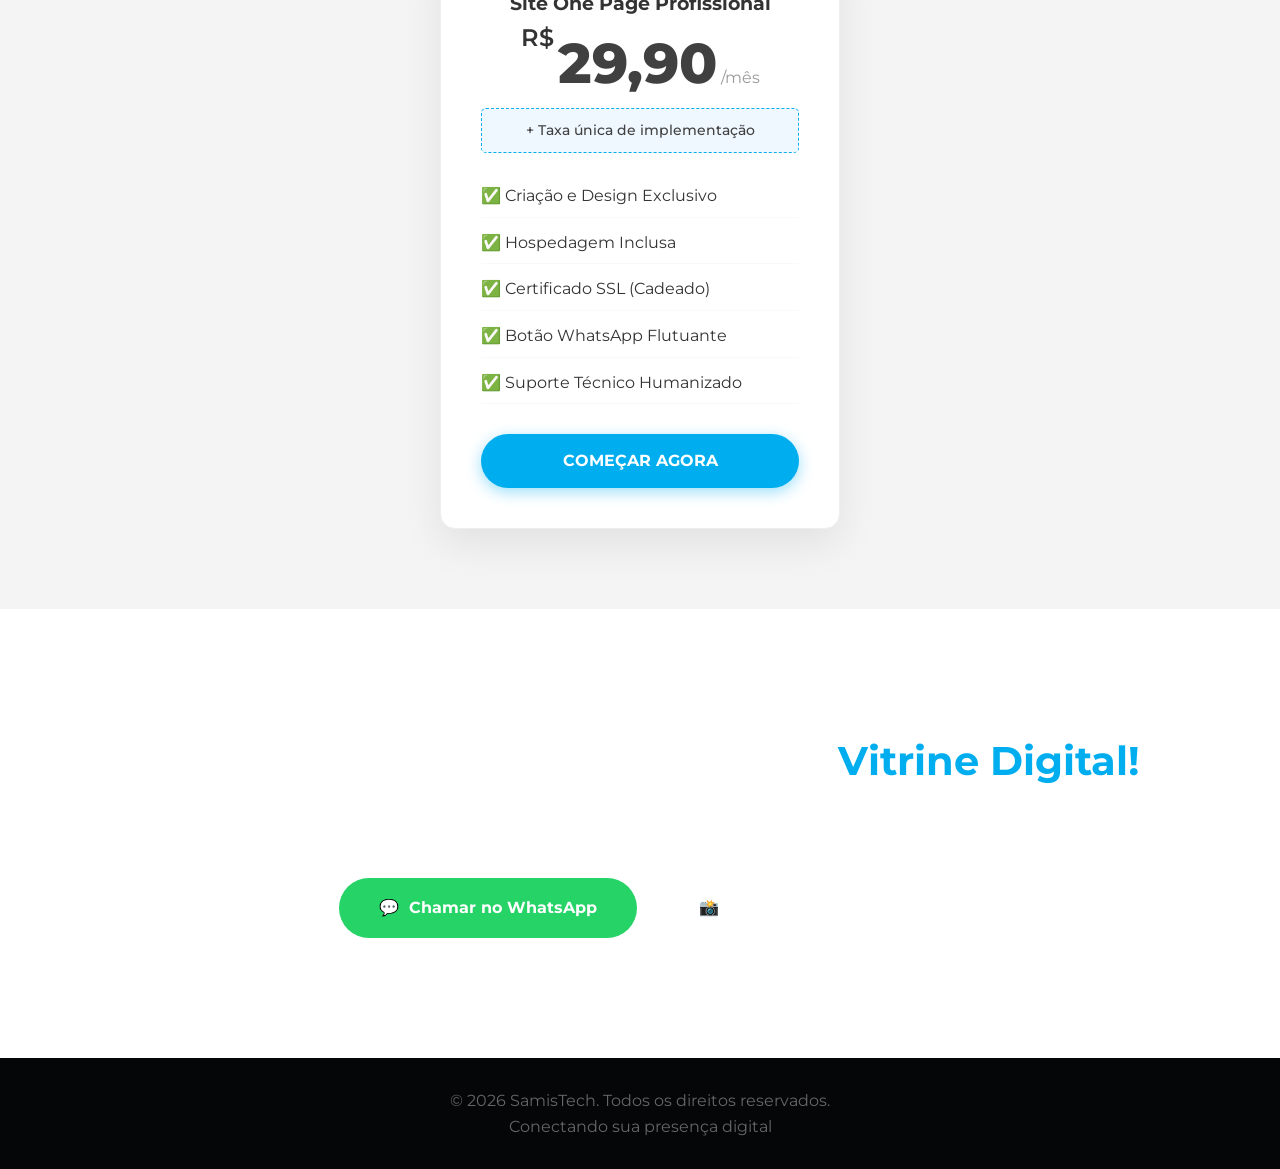
==== commit 8aadccc8: "Update index.html" ====
--- a/index.html
+++ b/index.html
@@ -3,14 +3,30 @@
 <head>
     <meta charset="UTF-8">
     <meta name="viewport" content="width=device-width, initial-scale=1.0">
-    <meta name="description" content="SamisTech - Criação de sites de alta performance e tecnologia de ponta.">
+    <meta http-equiv="X-UA-Compatible" content="IE=edge">
     
-    <title>SamisTech | Performance Digital Absurda</title>
+    <title>SamisTech | Criação de Sites Profissionais e Landing Pages</title>
+
+    <meta name="description" content="Tenha um site profissional por apenas R$ 29,90/mês. Agência especializada em Criação de Sites, Landing Pages e presença digital de alta performance. Atendemos todo o Brasil.">
+    
+    <meta name="keywords" content="criação de sites, web design, site barato, site profissional, landing page, desenvolvimento web, fazer site, site para advogados, site para contabilidade, site institucional">
+    
+    <meta name="author" content="SamisTech">
+    <meta name="robots" content="index, follow"> <meta property="og:locale" content="pt_BR">
+    <meta property="og:type" content="website">
+    <meta property="og:title" content="SamisTech - Transforme seu Negócio com um Site Profissional">
+    <meta property="og:description" content="Sites rápidos, modernos e otimizados para vendas a partir de R$ 29,90/mês. Clique e conheça!">
+    <meta property="og:url" content="https://samistech.com.br/">
+    <meta property="og:site_name" content="SamisTech">
+    
+    <meta property="og:image" content="https://samistech.com.br/img/og-image.jpg">
+    <meta property="og:image:type" content="image/jpeg">
+    <meta property="og:image:width" content="1200">
+    <meta property="og:image:height" content="630">
 
     <link rel="icon" href="img/favicon.png" type="image/png">
 
     <link rel="stylesheet" href="css/style.css">
-
     <link href="https://fonts.googleapis.com/css2?family=Montserrat:wght@300;400;600;700;800&display=swap" rel="stylesheet">
 
     <script>
@@ -282,3 +298,4 @@
 </html>
 
 
+
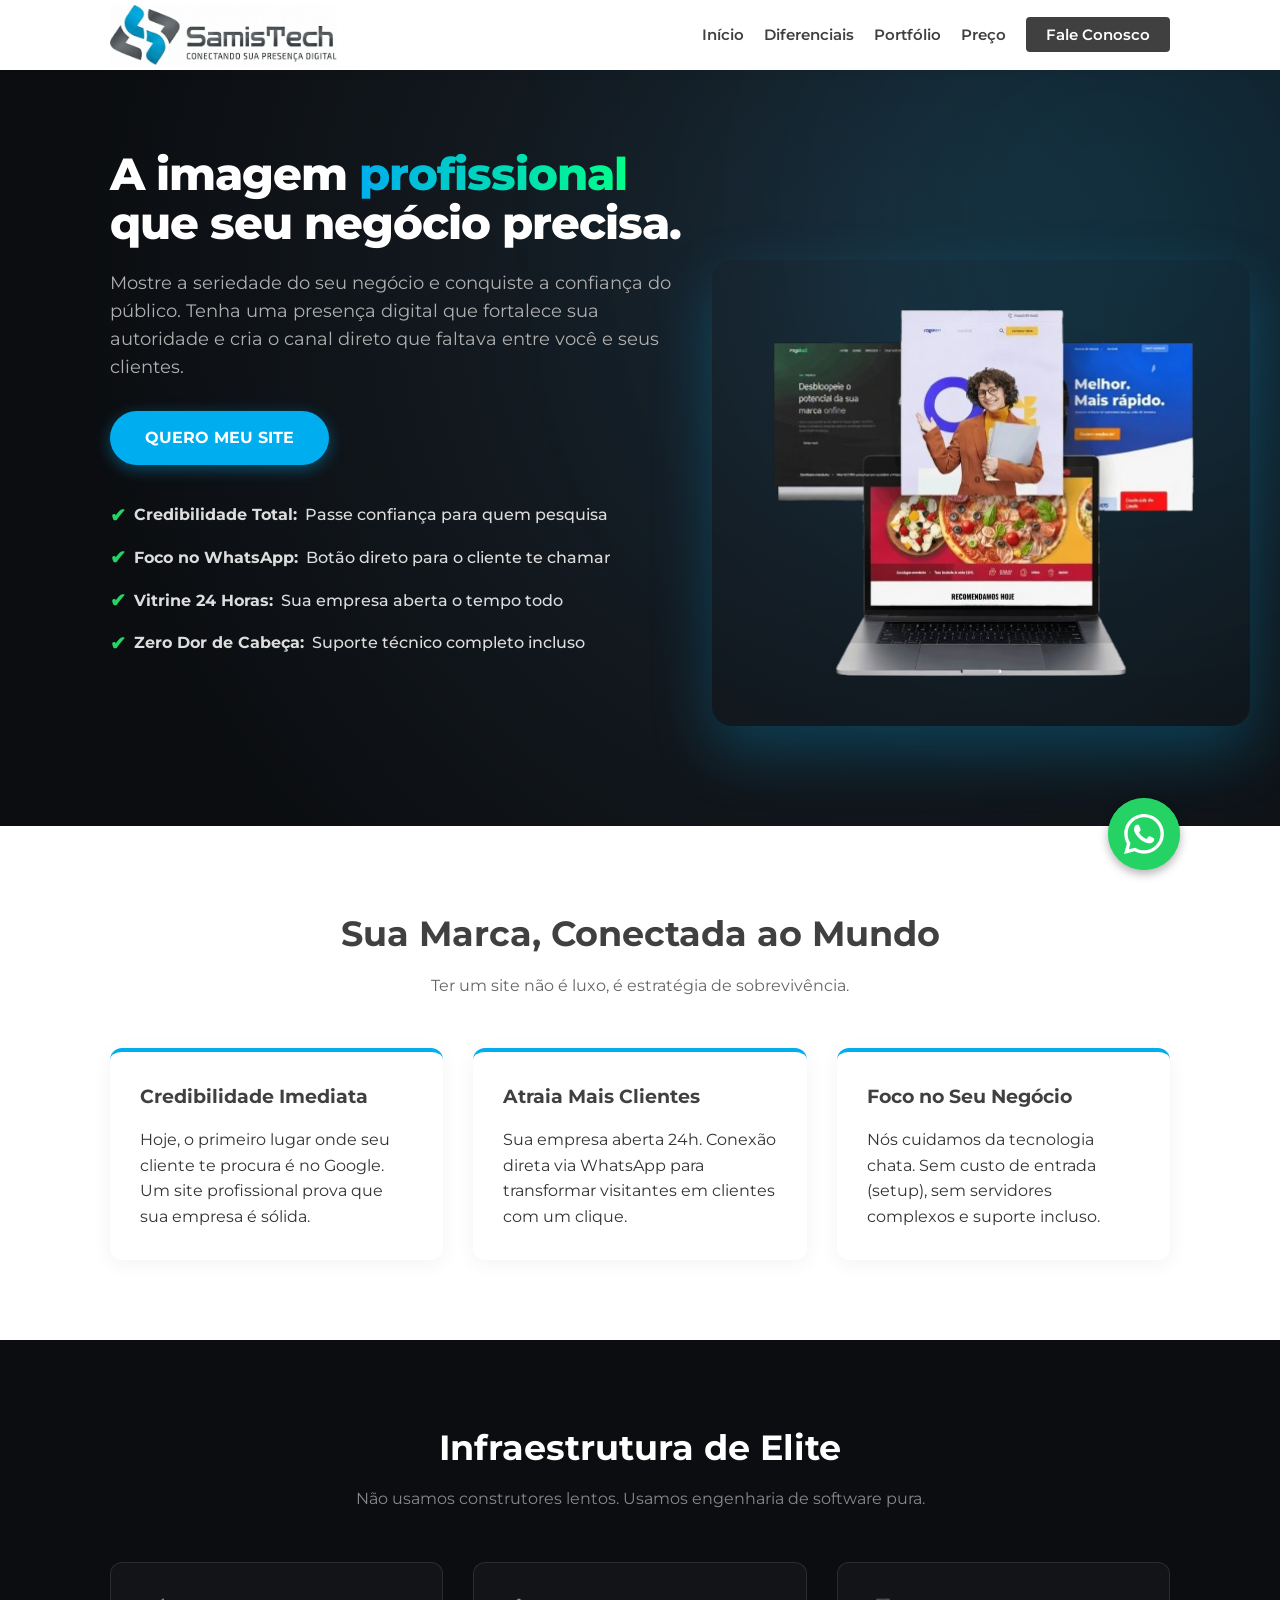
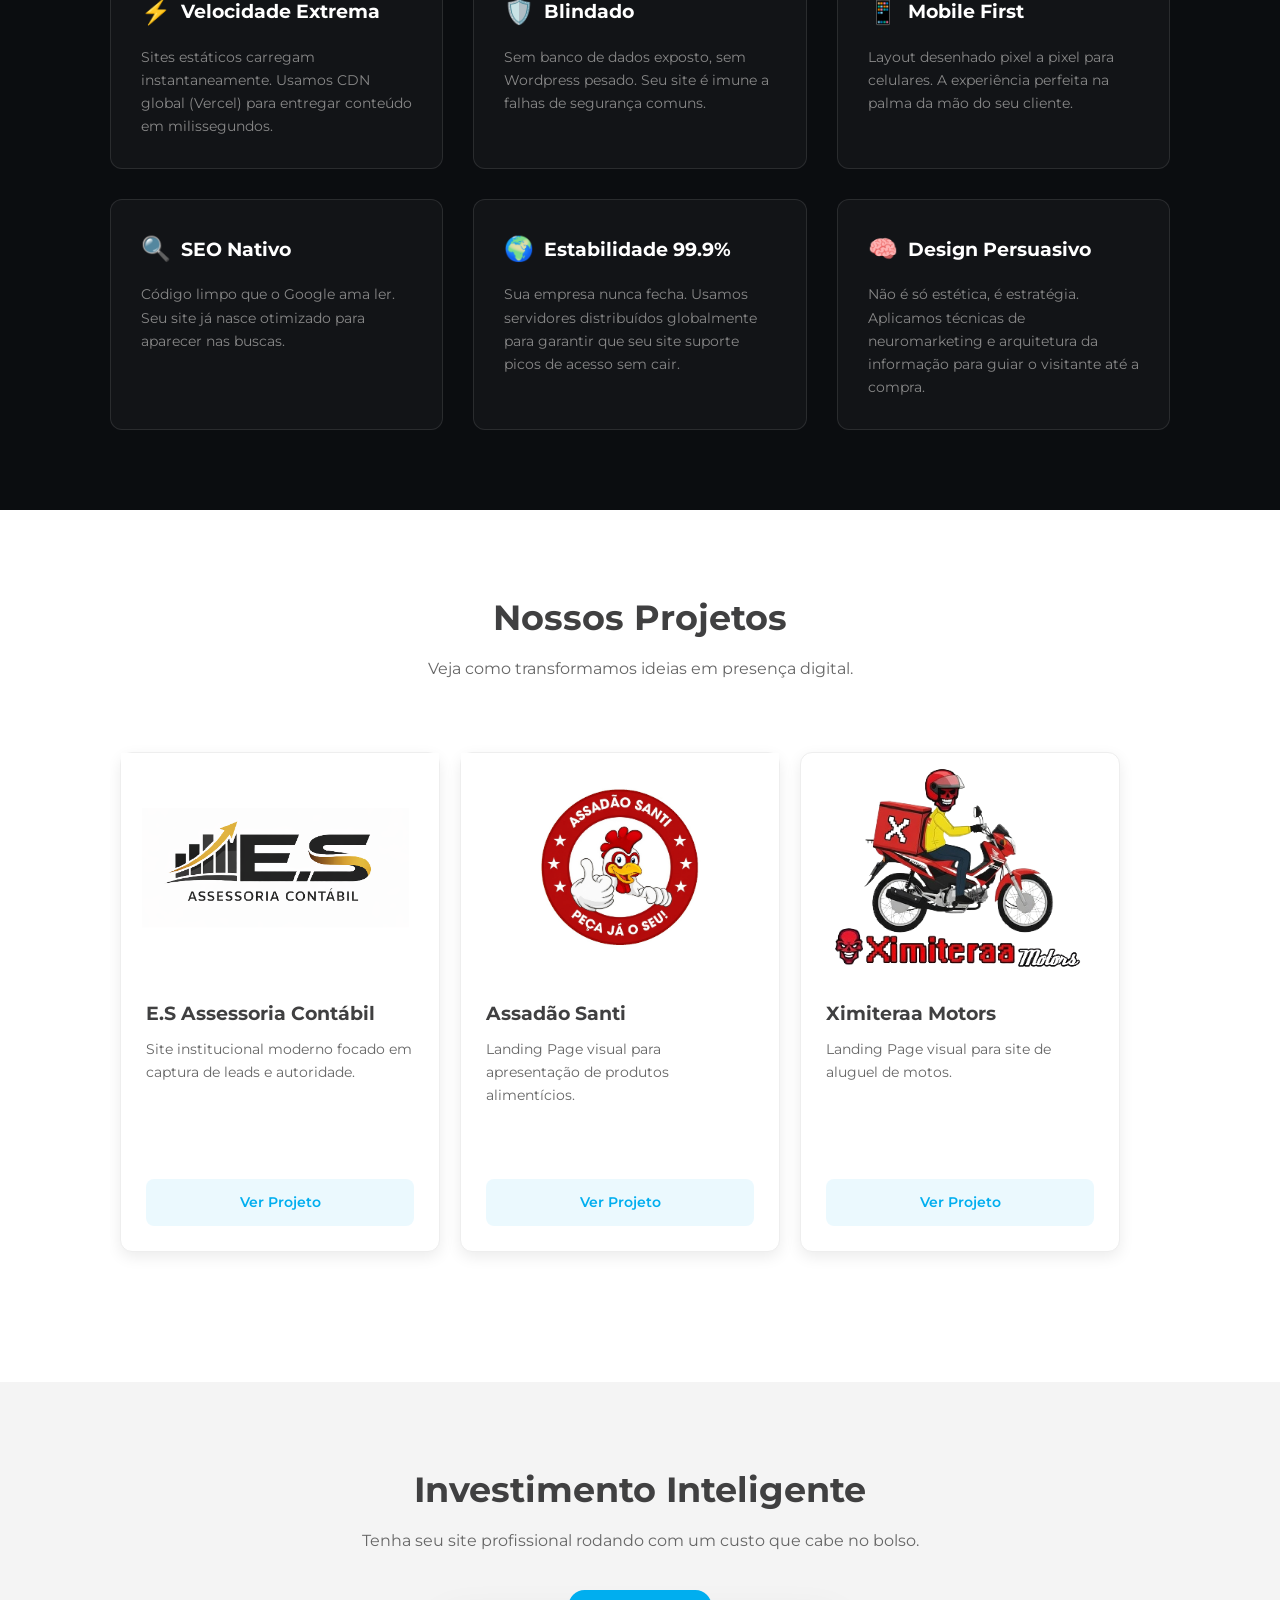
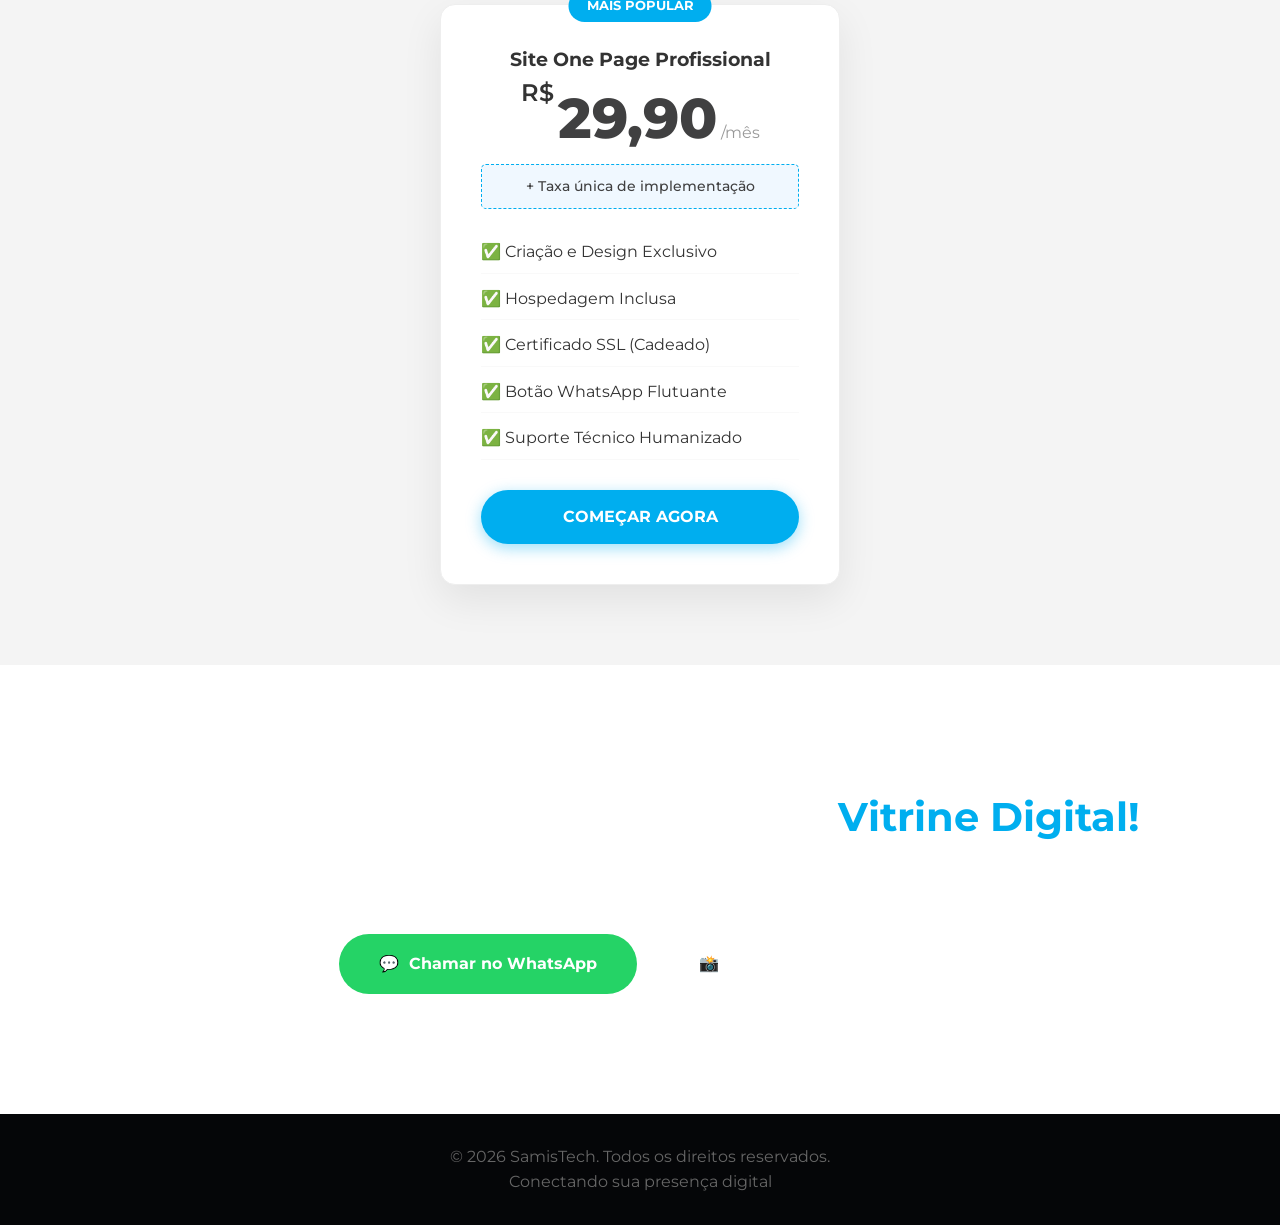
==== commit 4039aed4: "Update index.html" ====
--- a/index.html
+++ b/index.html
@@ -46,7 +46,6 @@
     /></noscript>
     </head>
 <body>
-
     <header class="header">
         <div class="container">
             <div class="logo">
@@ -86,7 +85,7 @@
             </div>
             
             <div class="hero-image">
-                <img src="img/hero.jpg?auto=format&fit=crop&w=800&q=80" alt="Exemplo de site em dispositivos móveis e desktop">
+                <img src="./img/hero.png?auto=format&fit=crop&w=800&q=80" alt="Exemplo de site em dispositivos móveis e desktop">
             </div>
         </div>
     </section>
@@ -297,5 +296,3 @@
 </body>
 </html>
 
-
-
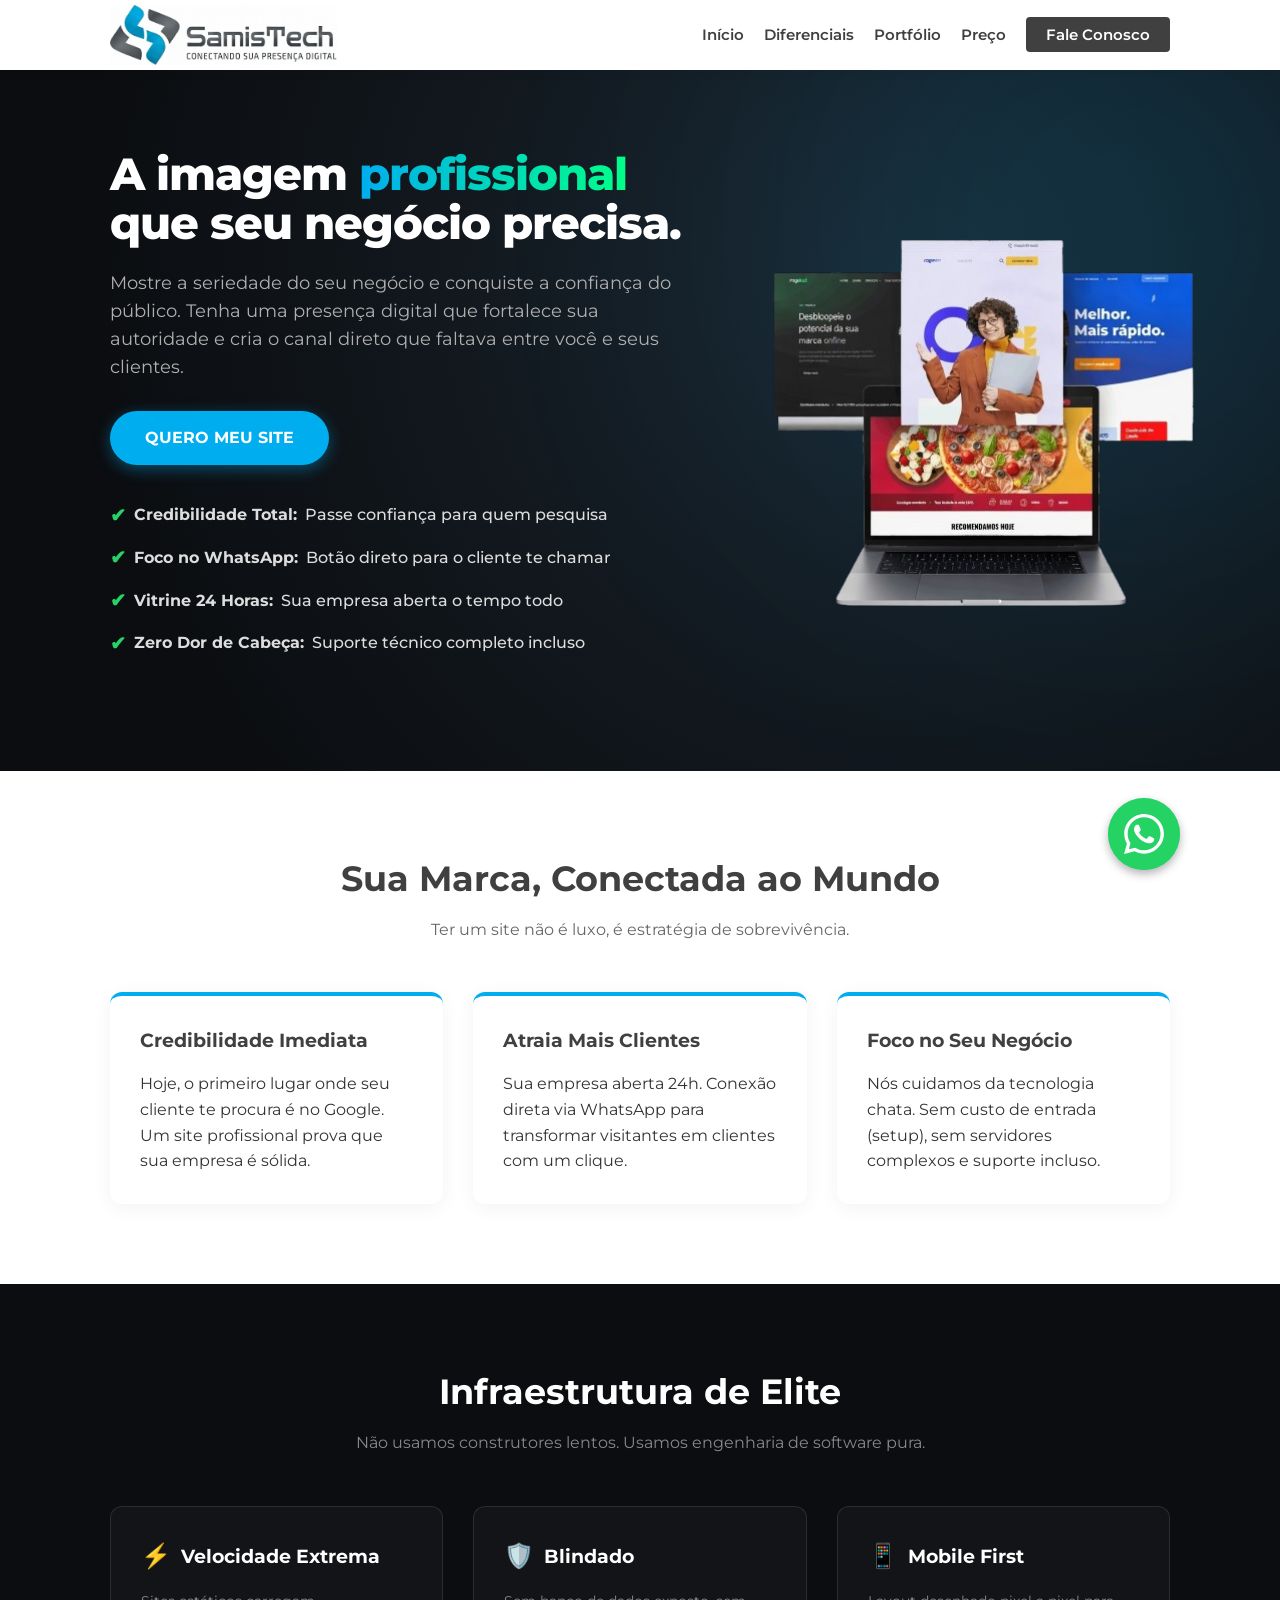
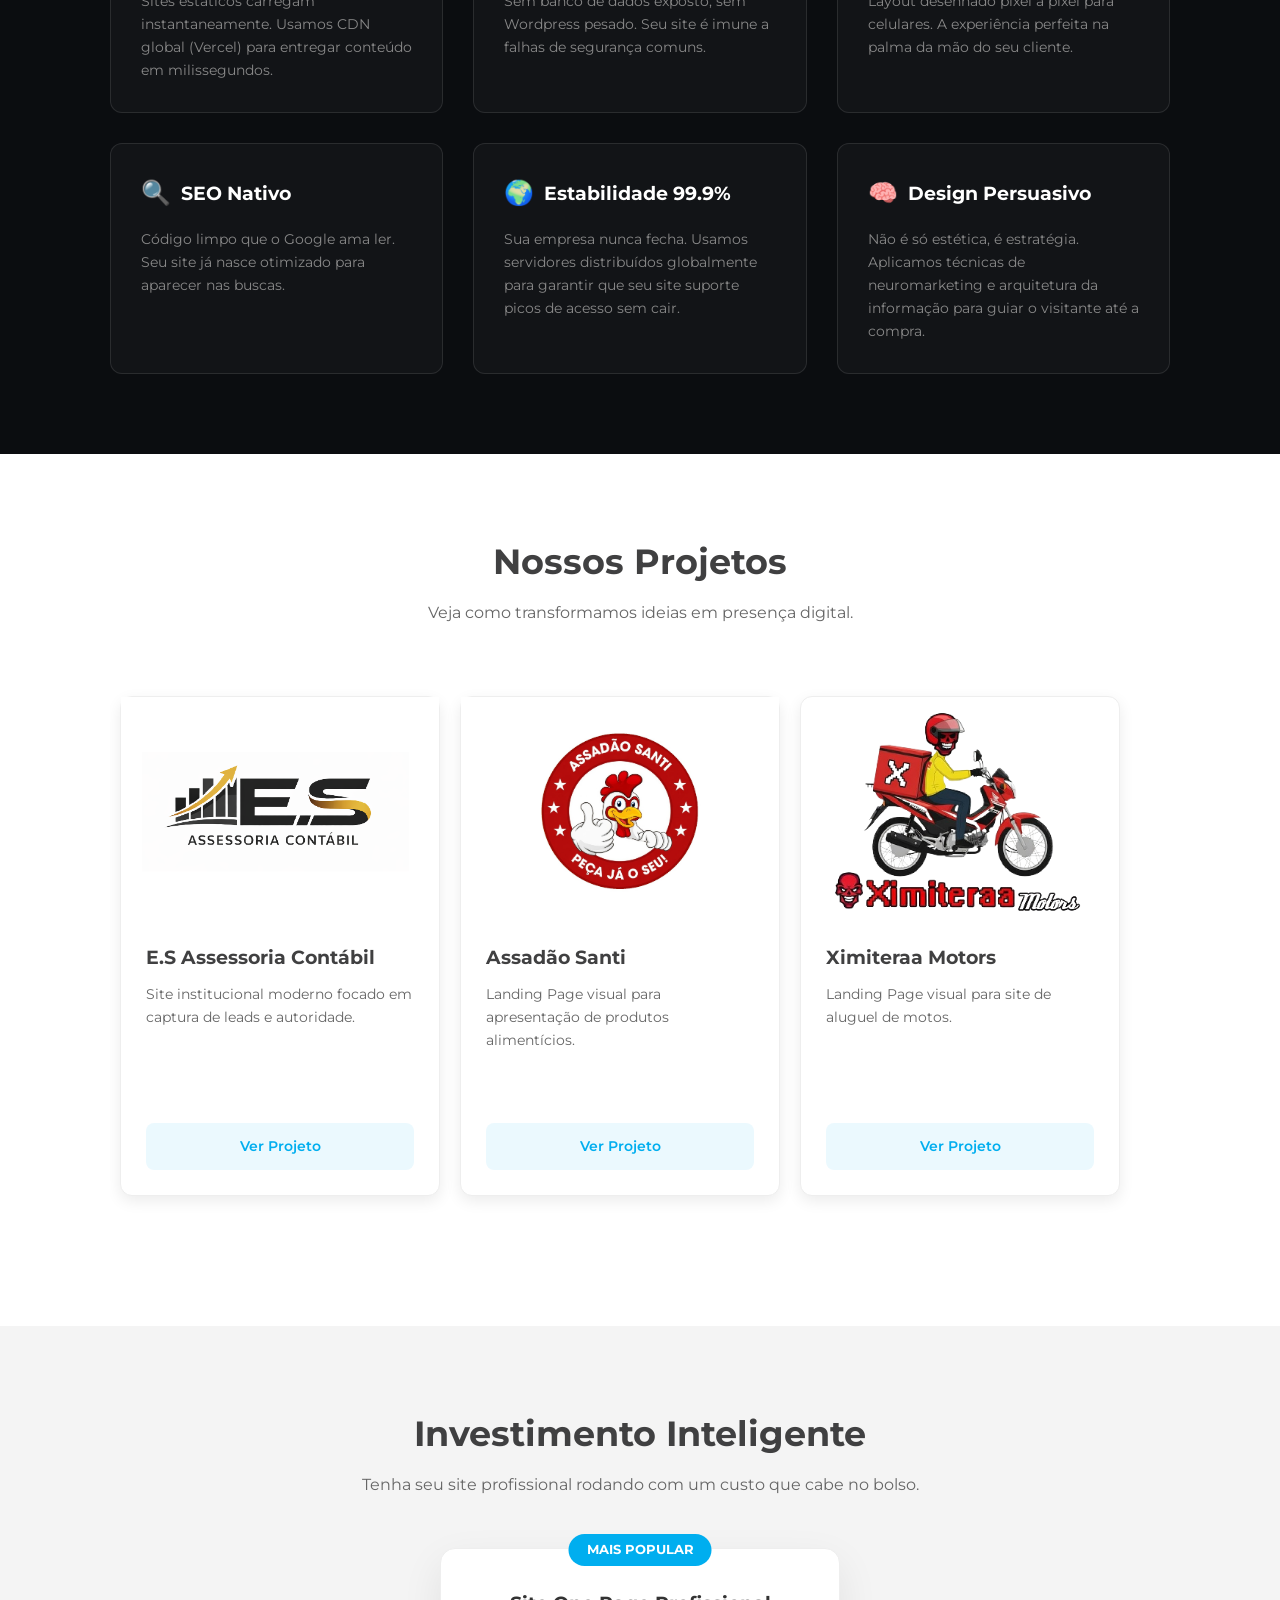
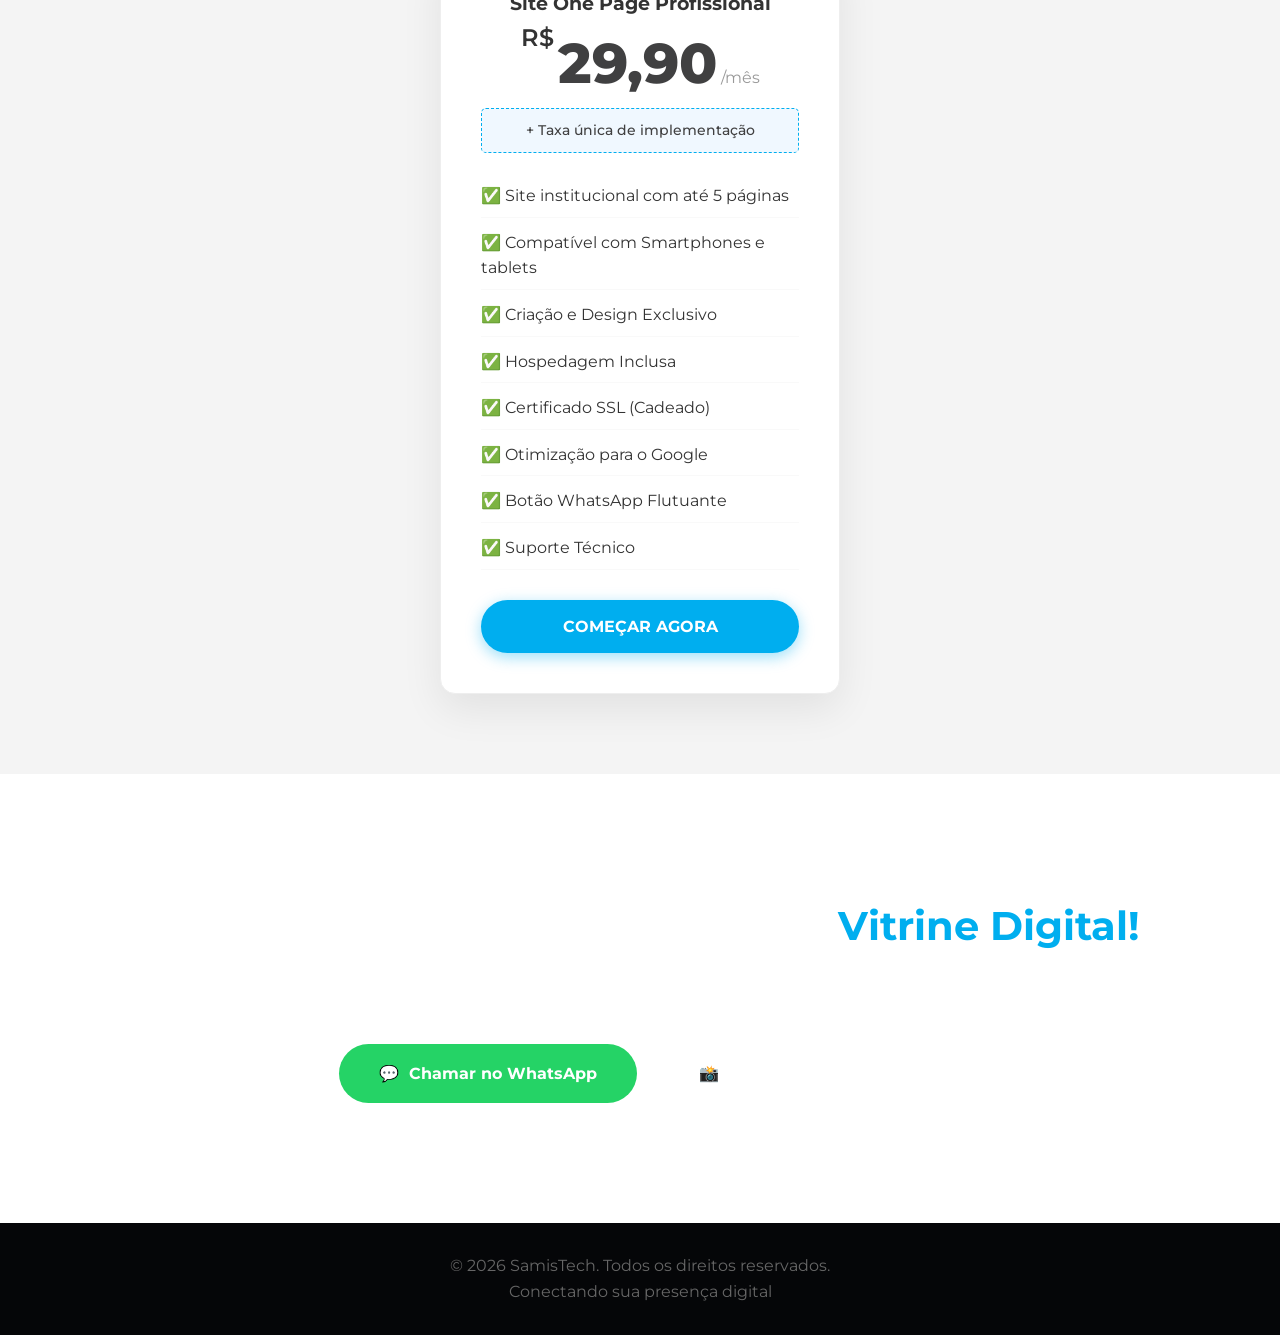
==== commit 3652955e: "Update index.html" ====
--- a/index.html
+++ b/index.html
@@ -224,11 +224,14 @@
                 <p class="setup-fee">+ Taxa única de implementação</p>
 
                 <ul class="features">
+                    <li>✅ Site institucional com até 5 páginas</li>
+                    <li>✅ Compatível com Smartphones e tablets</li>
                     <li>✅ Criação e Design Exclusivo</li>
                     <li>✅ Hospedagem Inclusa</li>
                     <li>✅ Certificado SSL (Cadeado)</li>
+                    <li>✅ Otimização para o Google</li>
                     <li>✅ Botão WhatsApp Flutuante</li>
-                    <li>✅ Suporte Técnico Humanizado</li>
+                    <li>✅ Suporte Técnico</li>
                 </ul>
                 <a href="#contato" class="btn btn-primary btn-full">Começar Agora</a>
             </div>
--- a/css/style.css
+++ b/css/style.css
@@ -186,7 +186,7 @@
     display: flex;
     justify-content: flex-end;
     perspective: 1000px;
-    margin-top: 130px; /* Altura do degrau */
+    margin-top: 60px; /* Altura do degrau */
     margin-right: -80px; /* Puxada para direita */
 }
 
@@ -195,8 +195,8 @@
     max-width: 750px; 
     height: auto;
     border-radius: 20px;
-    box-shadow: 0 25px 60px rgba(0, 174, 239, 0.25);
-    animation: float 6s ease-in-out infinite;
+    
+    
 }
 
 @keyframes float {
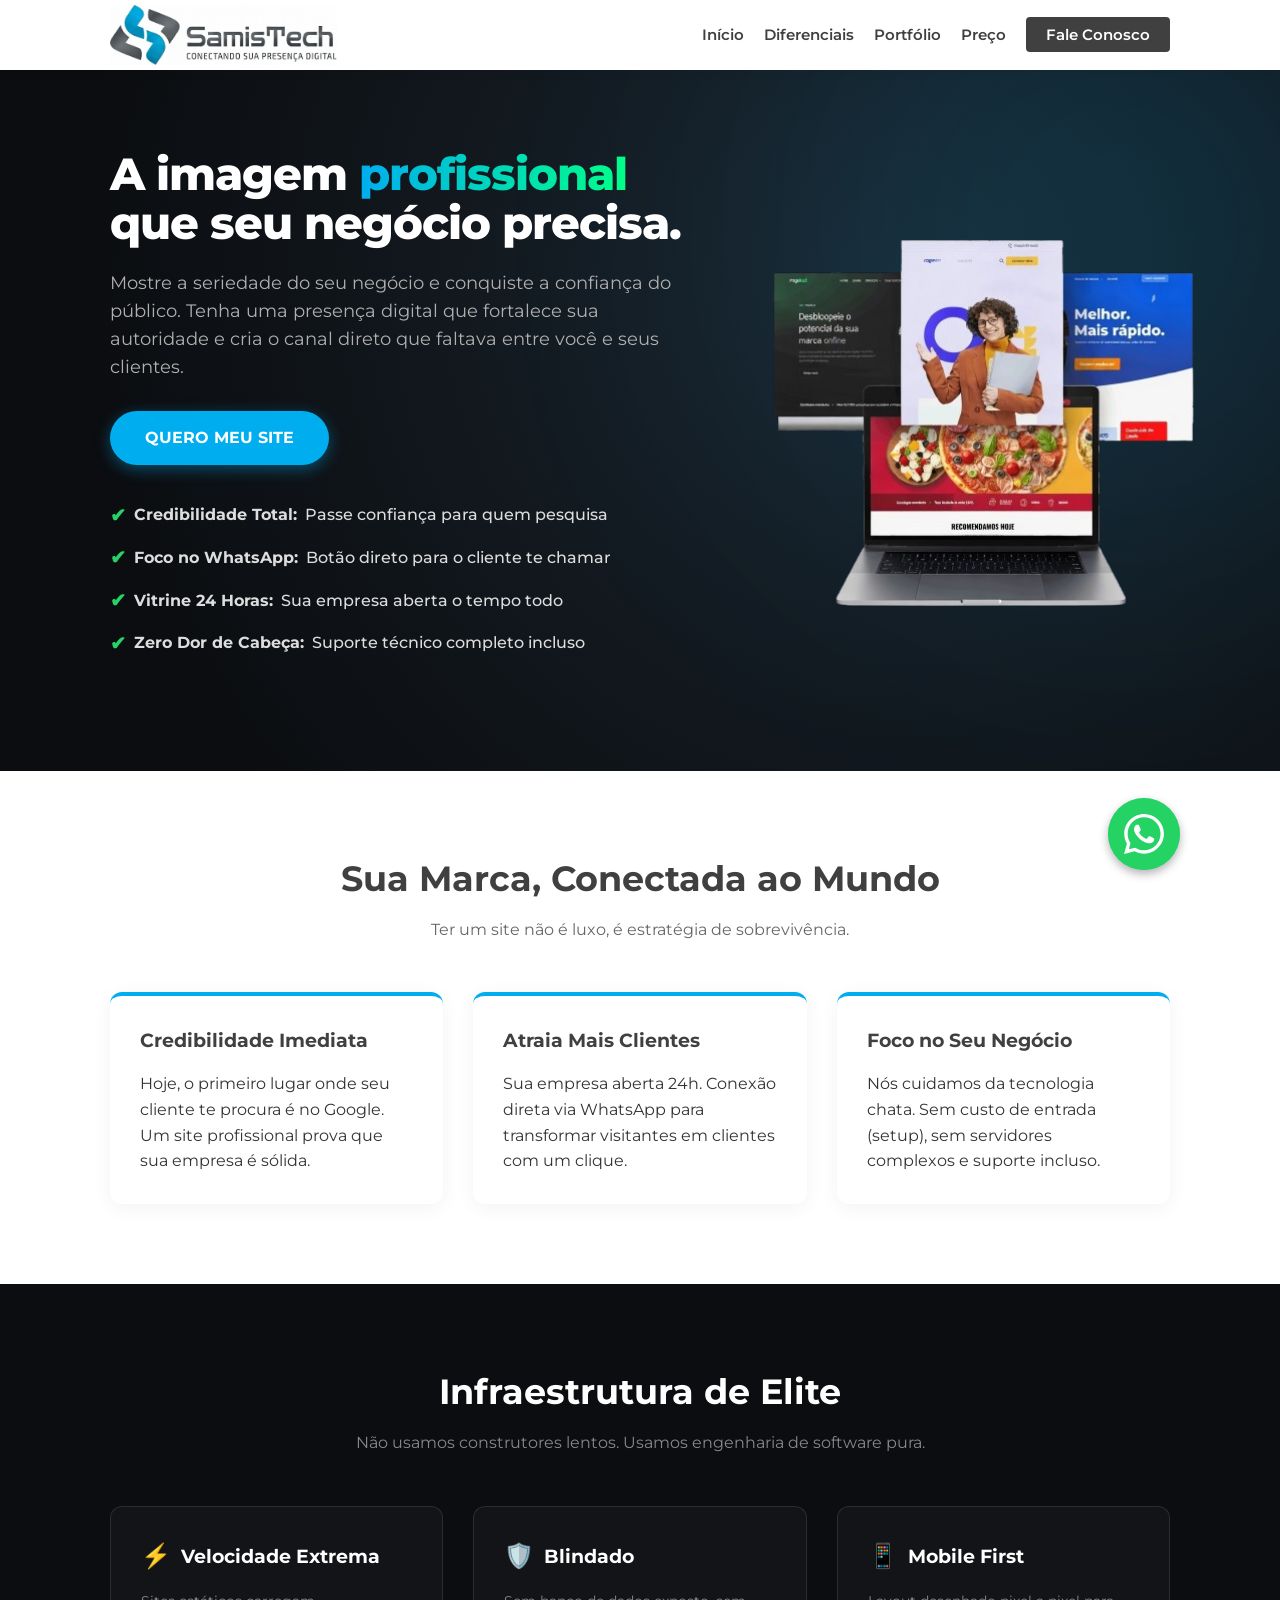
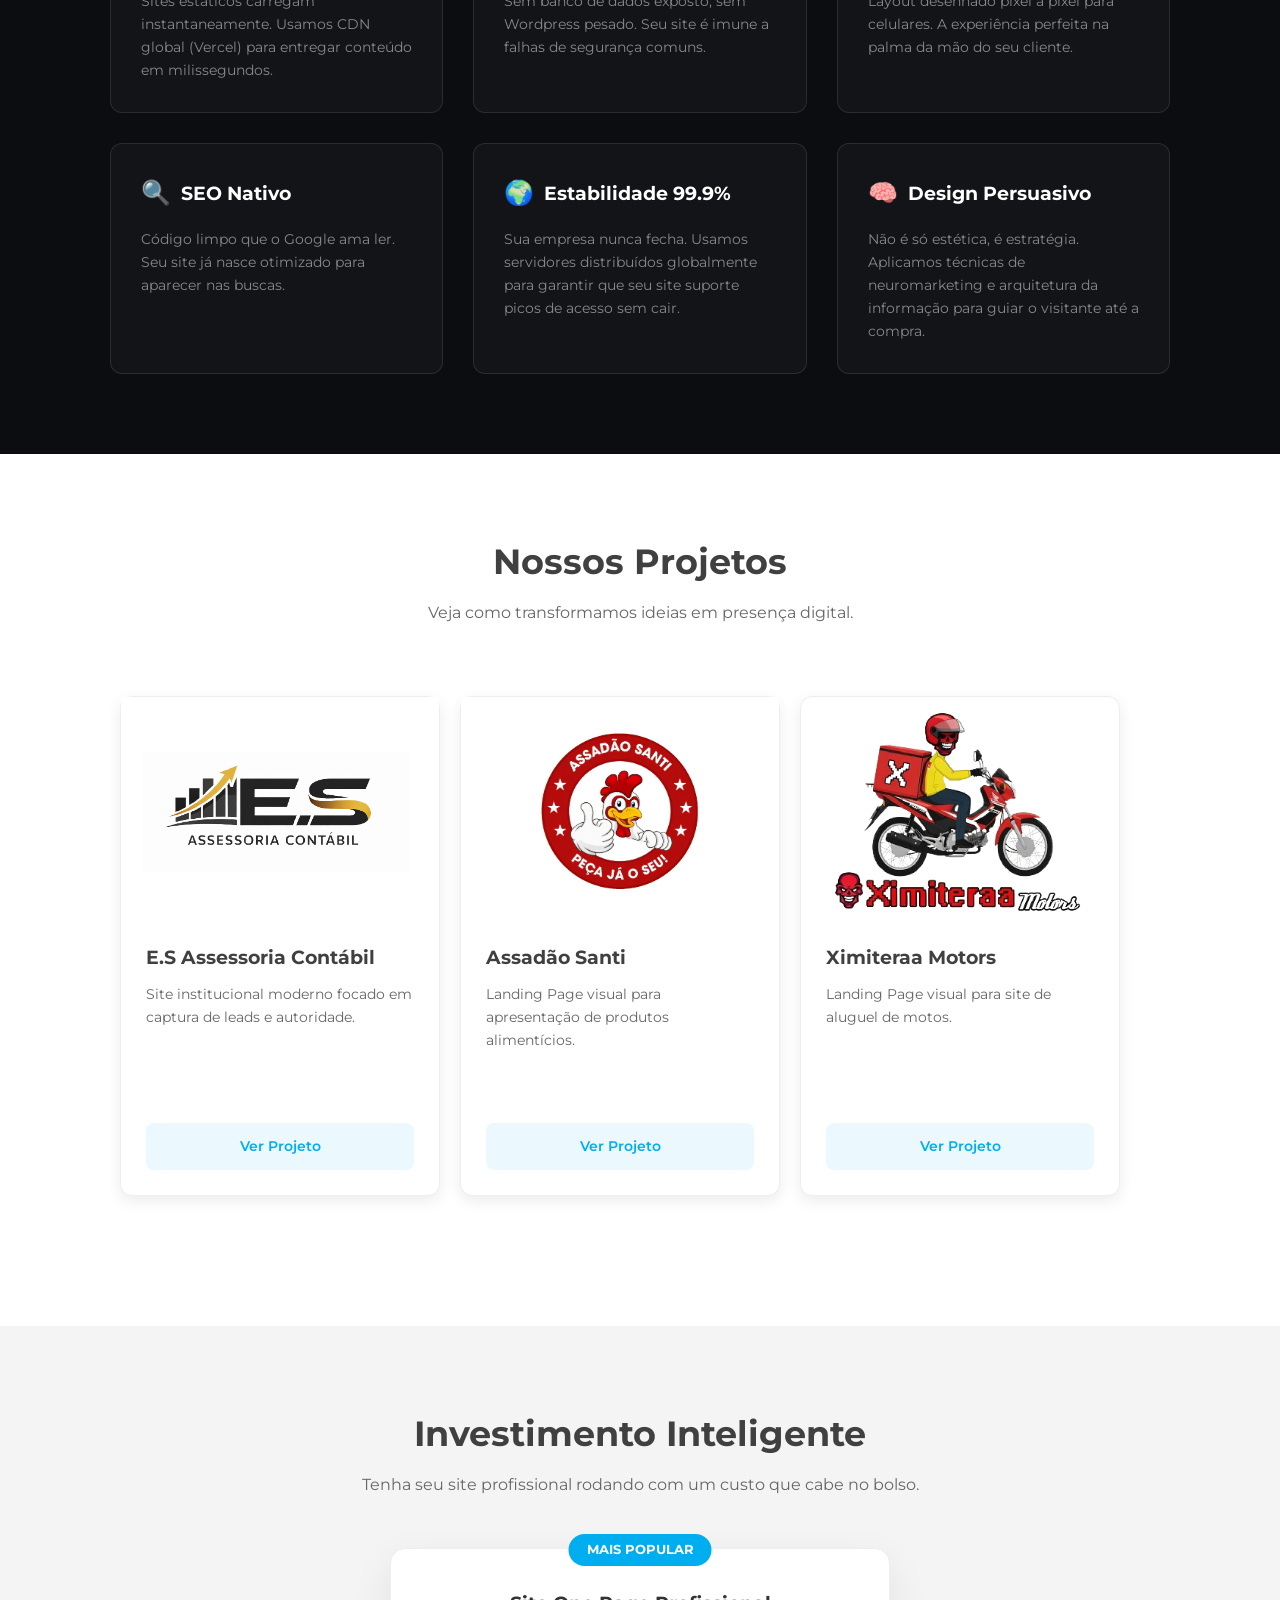
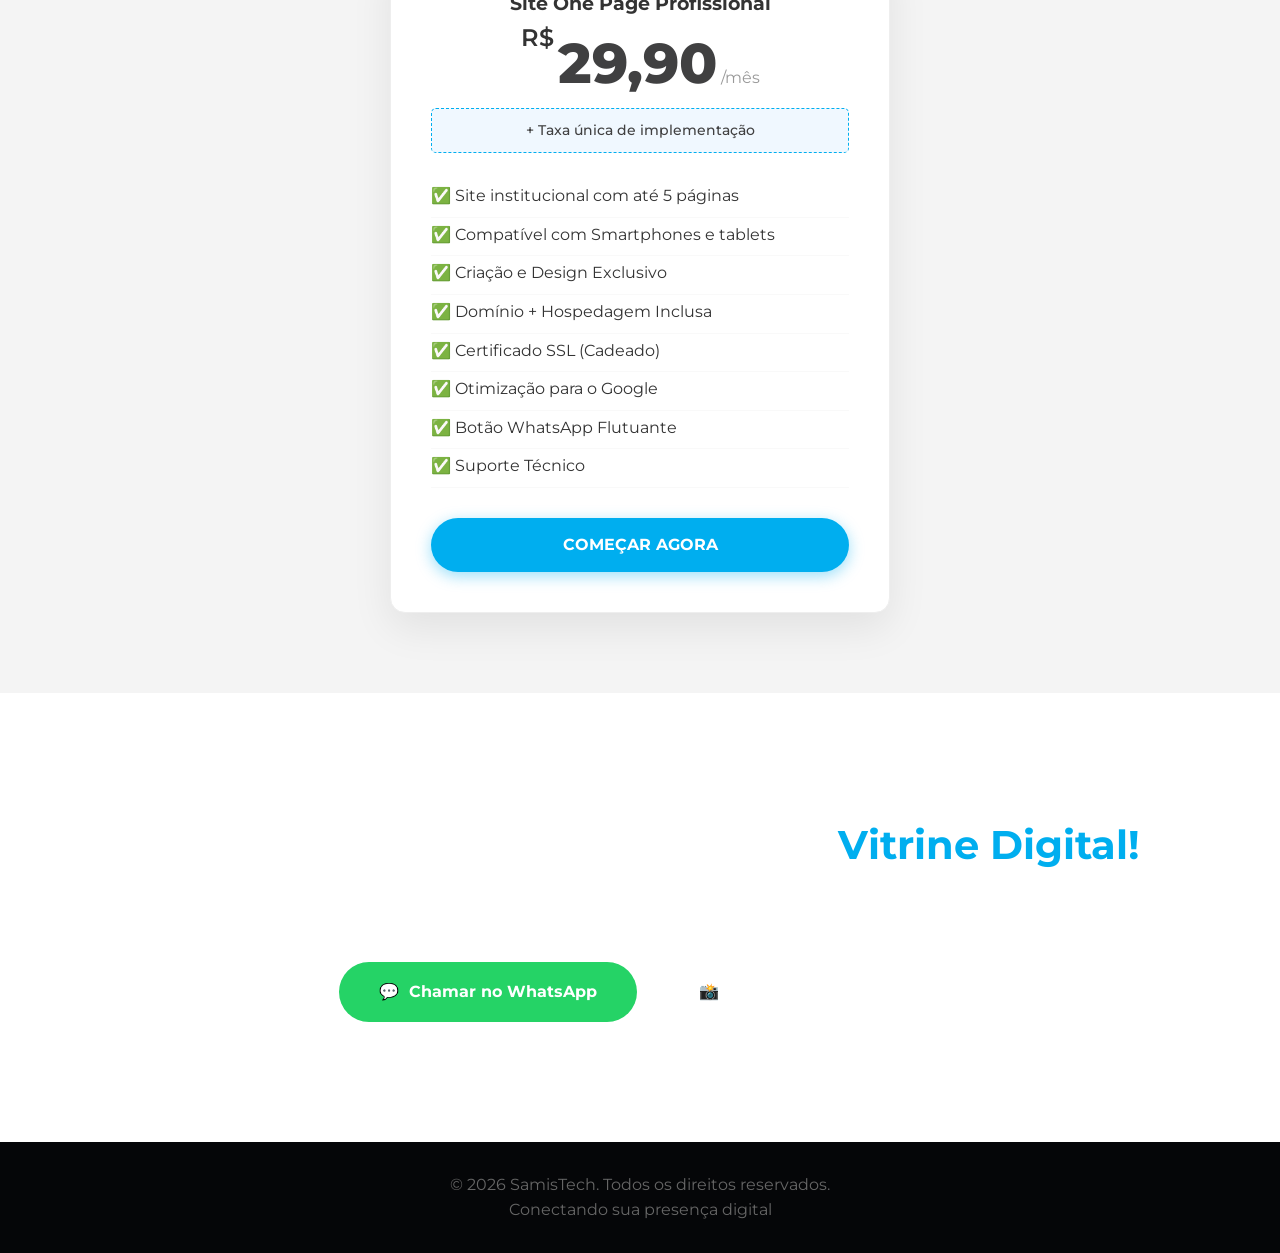
==== commit 026a5e78: "Update index.html" ====
--- a/index.html
+++ b/index.html
@@ -227,7 +227,7 @@
                     <li>✅ Site institucional com até 5 páginas</li>
                     <li>✅ Compatível com Smartphones e tablets</li>
                     <li>✅ Criação e Design Exclusivo</li>
-                    <li>✅ Hospedagem Inclusa</li>
+                    <li>✅ Domínio + Hospedagem Inclusa</li>
                     <li>✅ Certificado SSL (Cadeado)</li>
                     <li>✅ Otimização para o Google</li>
                     <li>✅ Botão WhatsApp Flutuante</li>
--- a/css/style.css
+++ b/css/style.css
@@ -407,7 +407,7 @@
 */
 .pricing-card {
     background: var(--white);
-    max-width: 400px;
+    max-width: 500px;
     margin: 0 auto;
     padding: 40px;
     border-radius: 15px;
@@ -445,7 +445,7 @@
 }
 
 .features { list-style: none; margin: 30px 0; text-align: left; }
-.features li { margin-bottom: 12px; border-bottom: 1px solid #f9f9f9; padding-bottom: 8px; }
+.features li { margin-bottom: 4px; border-bottom: 1px solid #f9f9f9; padding-bottom: 8px; }
 
 /* =================================================================
     CONTATO & RODAPÉ
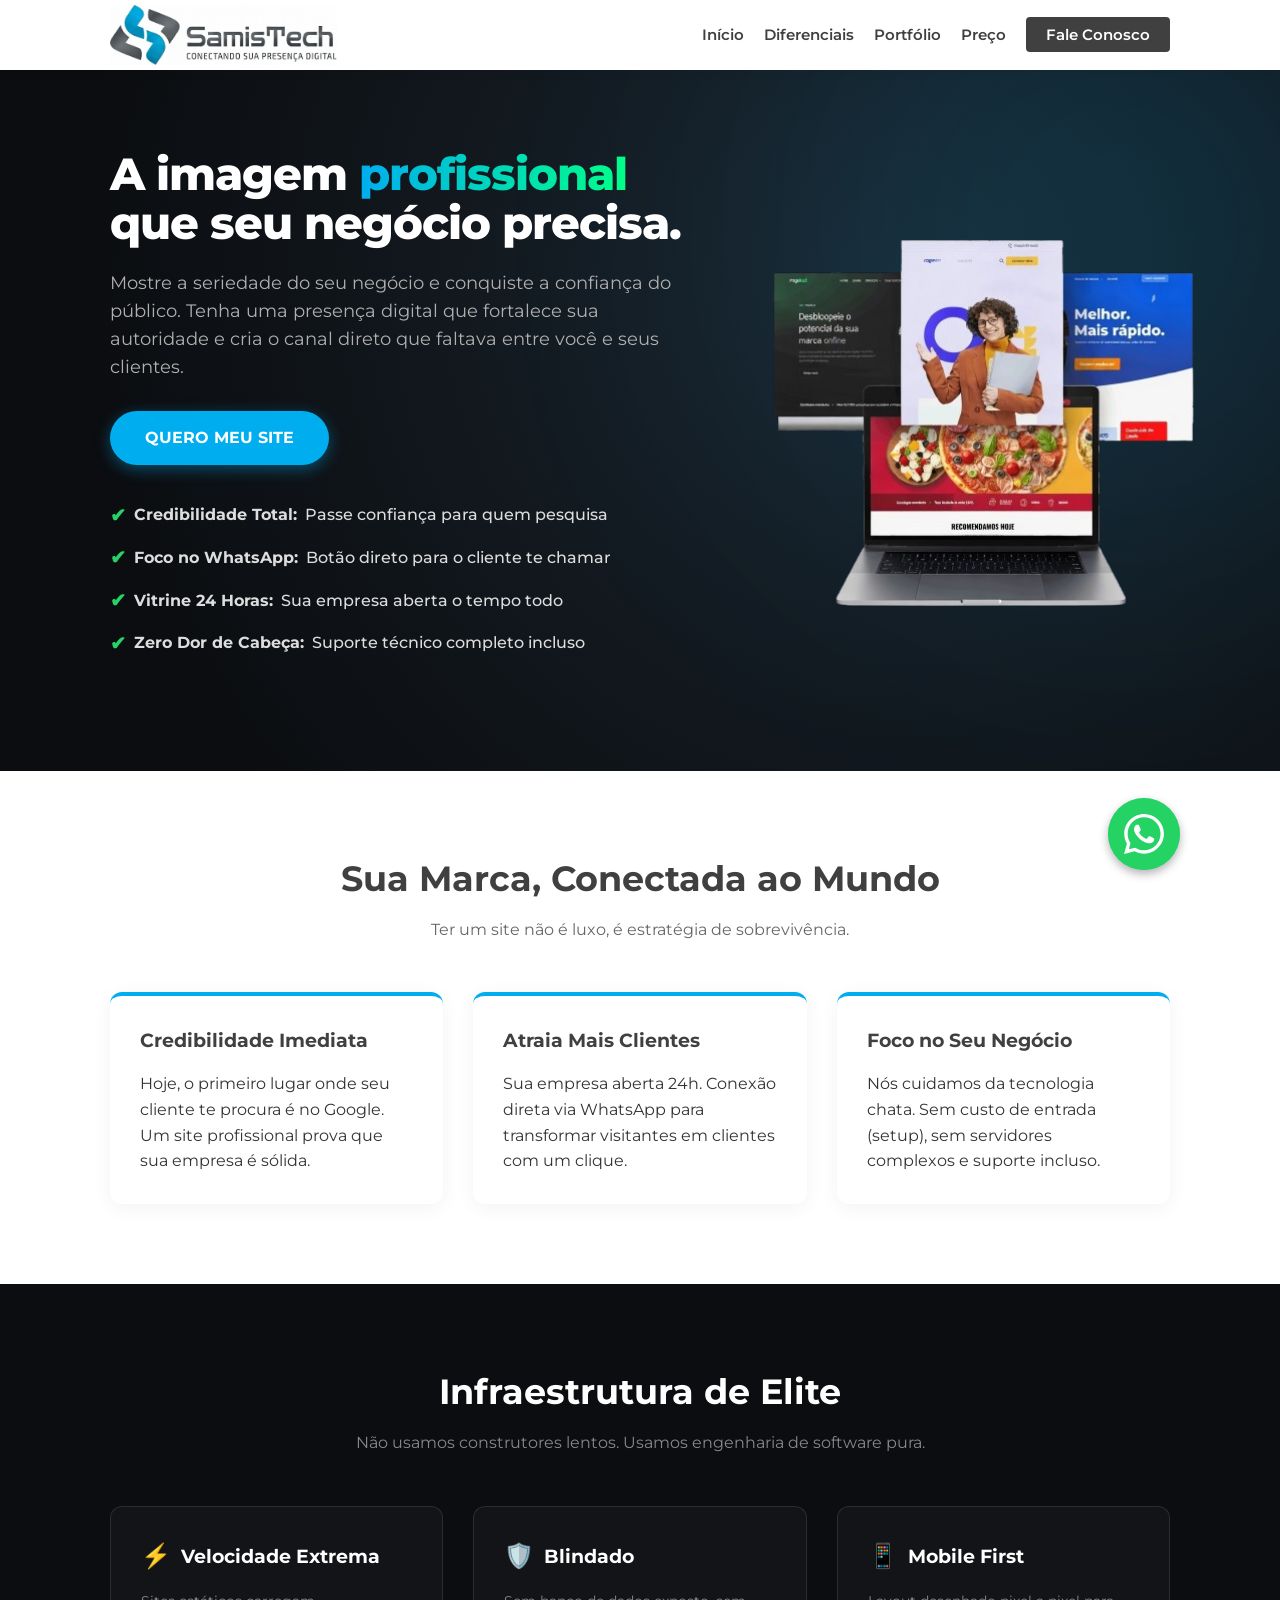
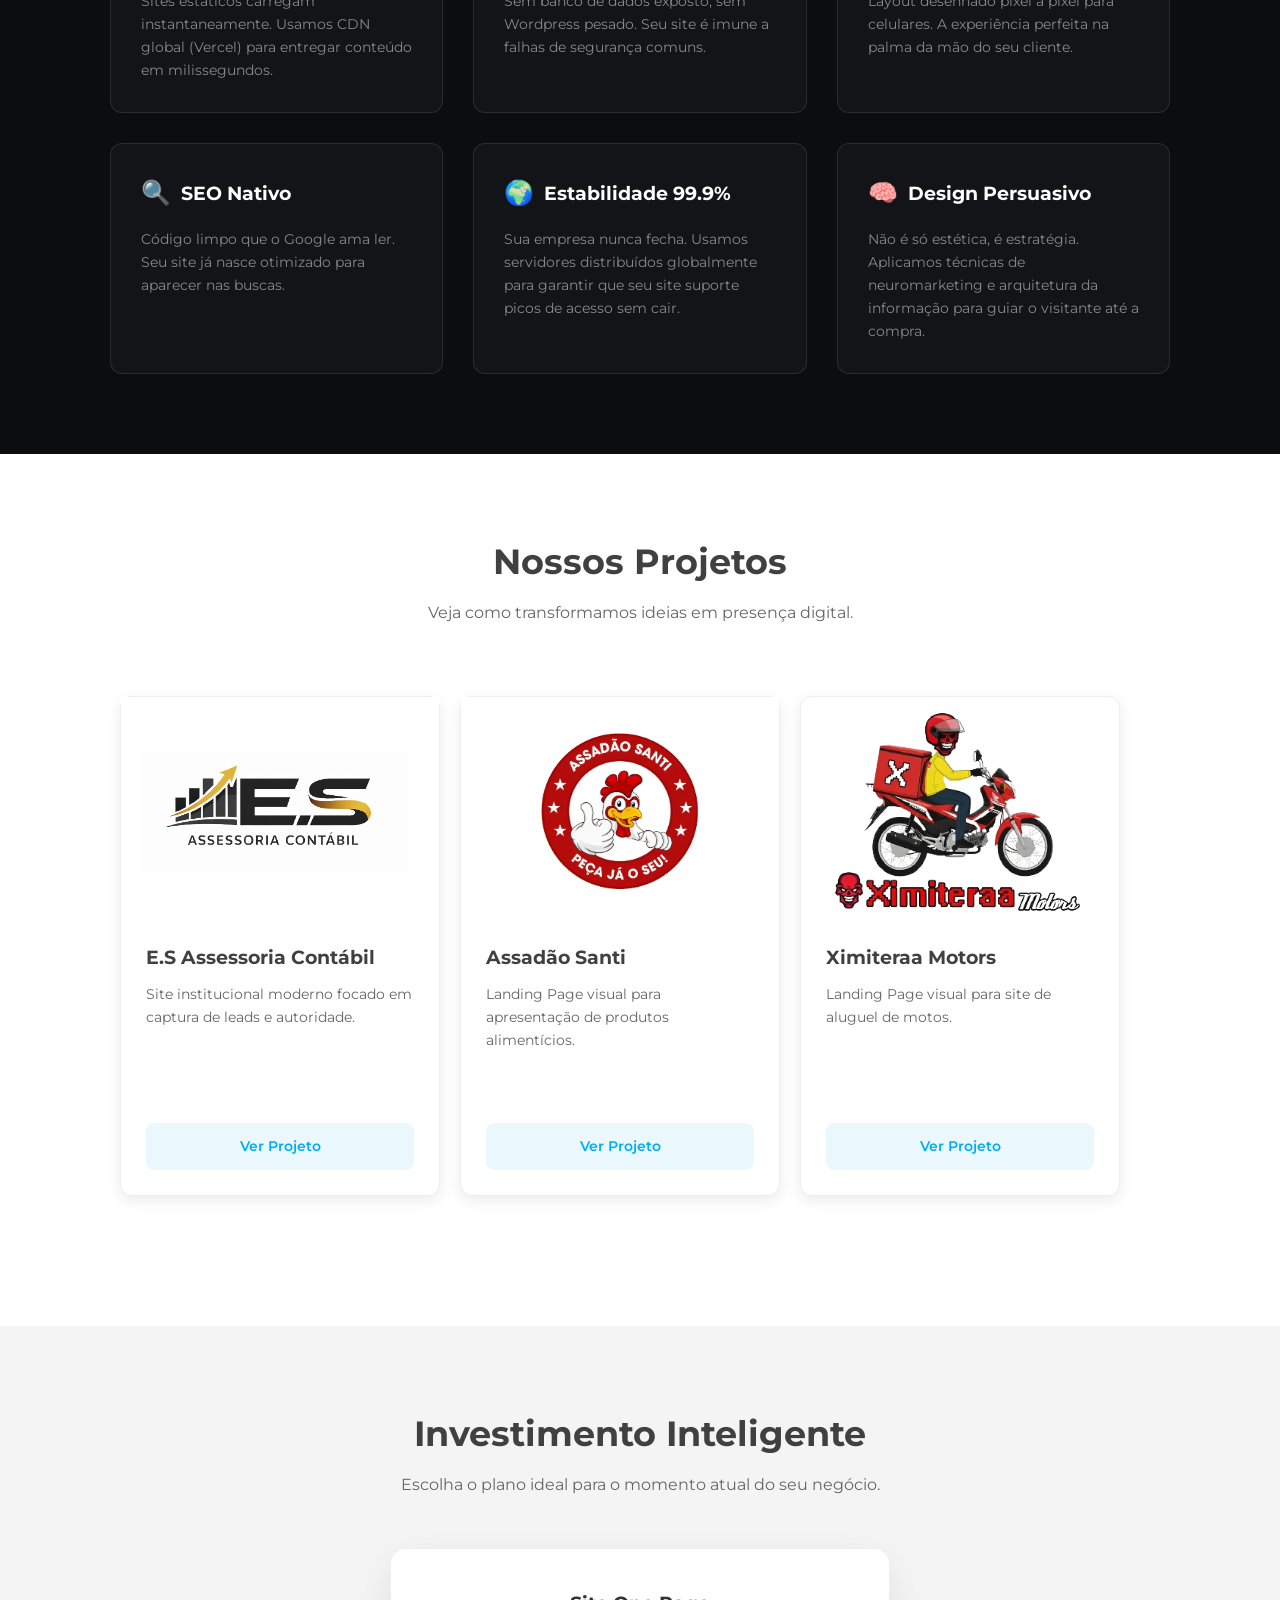
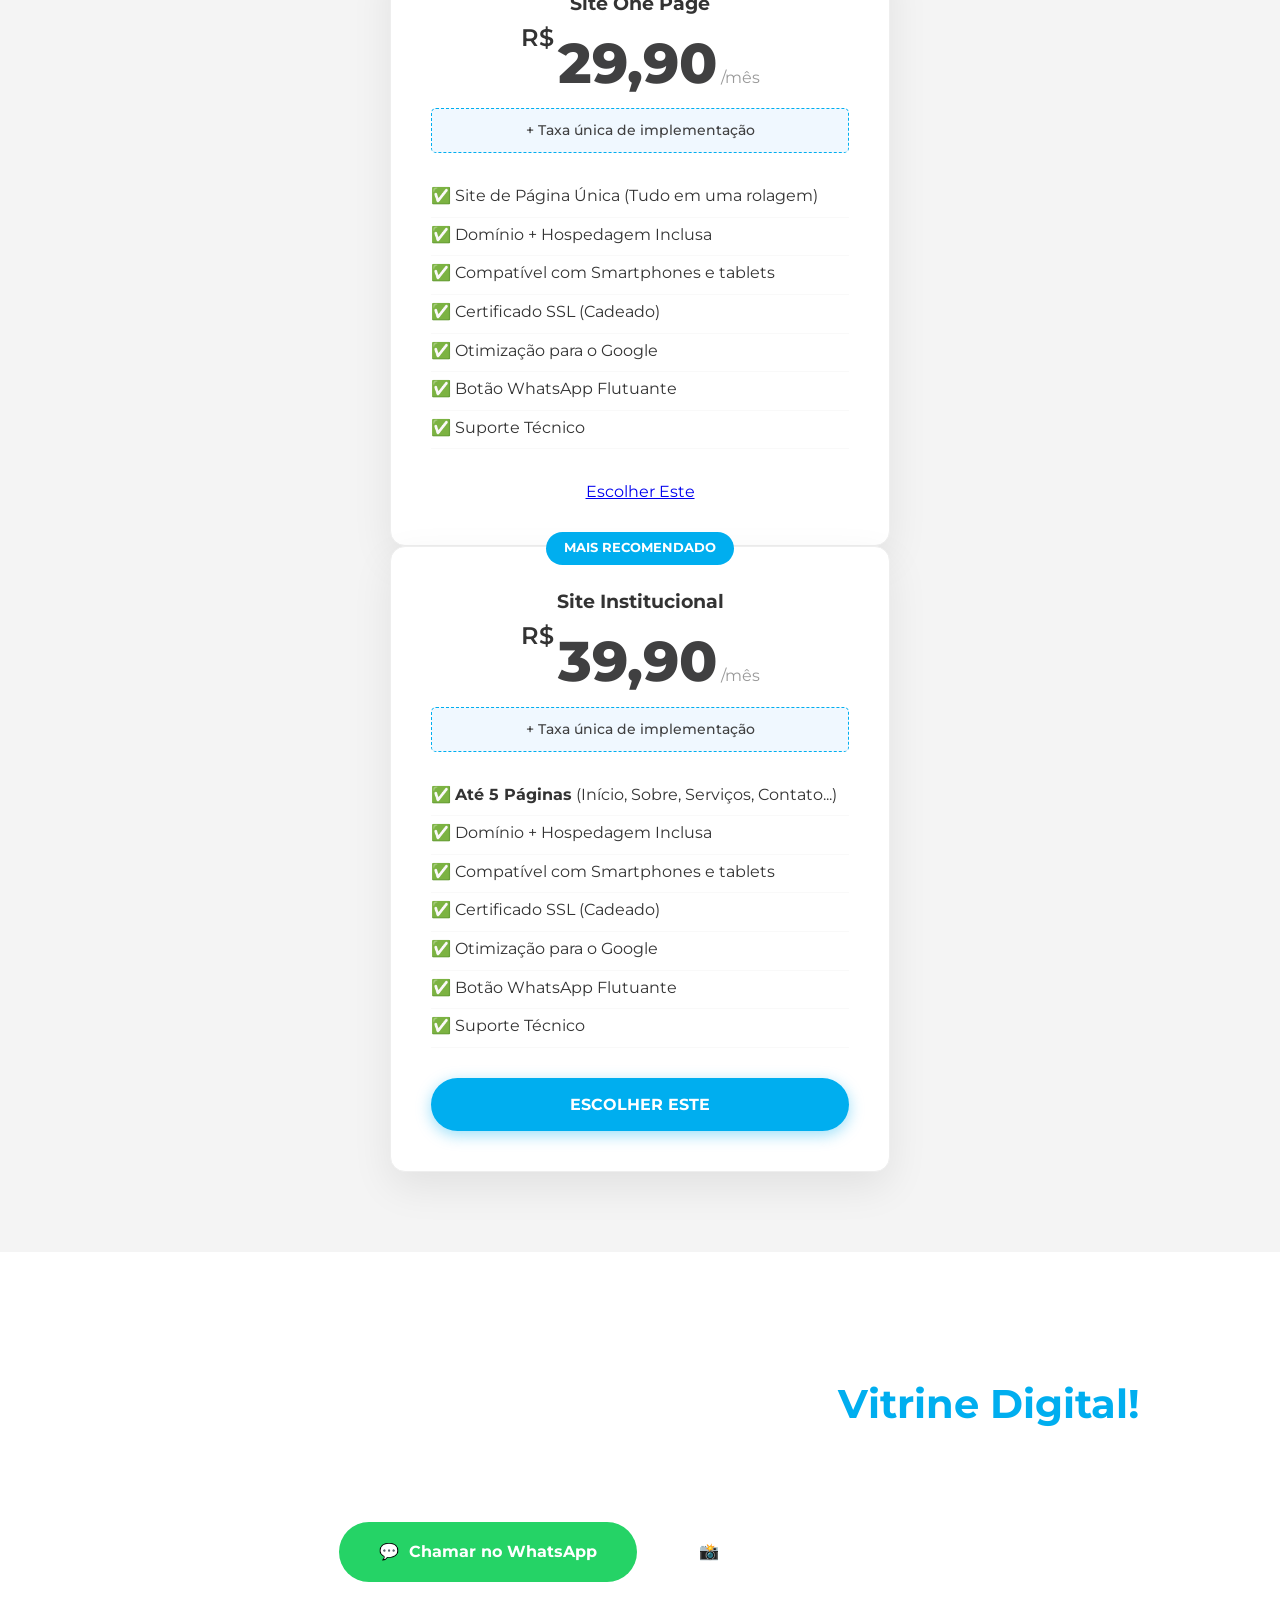
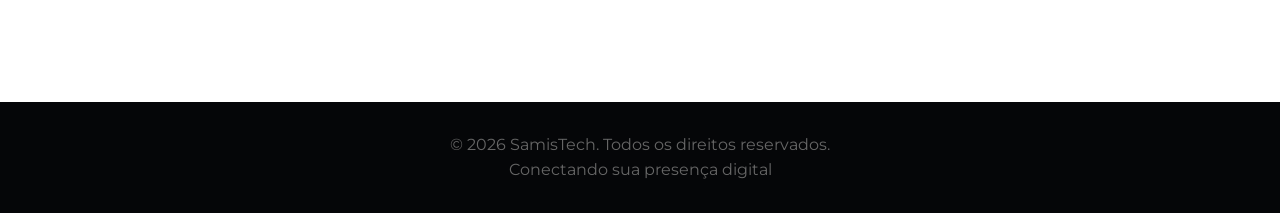
==== commit 11cc46fb: "Add files via upload" ====
--- a/index.html
+++ b/index.html
@@ -203,17 +203,17 @@
         </div>
     </section>
 
-    <section id="planos" class="section bg-light">
-        <div class="container">
-            <div class="section-header">
-                <h2>Investimento Inteligente</h2>
-                <p>Tenha seu site profissional rodando com um custo que cabe no bolso.</p>
-            </div>
-
+<section id="planos" class="section bg-light">
+    <div class="container">
+        <div class="section-header">
+            <h2>Investimento Inteligente</h2>
+            <p>Escolha o plano ideal para o momento atual do seu negócio.</p>
+        </div>
+
+        <div class="pricing-grid">
+            
             <div class="pricing-card">
-                <span class="badge">MAIS POPULAR</span>
-                
-                <h3>Site One Page Profissional</h3>
+                <h3>Site One Page</h3>
                 
                 <div class="price">
                     <span class="currency">R$</span>
@@ -224,19 +224,45 @@
                 <p class="setup-fee">+ Taxa única de implementação</p>
 
                 <ul class="features">
-                    <li>✅ Site institucional com até 5 páginas</li>
+                    <li>✅ Site de Página Única (Tudo em uma rolagem)</li>                    
+                    <li>✅ Domínio + Hospedagem Inclusa</li>
                     <li>✅ Compatível com Smartphones e tablets</li>
-                    <li>✅ Criação e Design Exclusivo</li>
-                    <li>✅ Domínio + Hospedagem Inclusa</li>
                     <li>✅ Certificado SSL (Cadeado)</li>
                     <li>✅ Otimização para o Google</li>
                     <li>✅ Botão WhatsApp Flutuante</li>
                     <li>✅ Suporte Técnico</li>
                 </ul>
-                <a href="#contato" class="btn btn-primary btn-full">Começar Agora</a>
-            </div>
-        </div>
-    </section>
+                <a href="https://wa.me/5549988481095?text=Tenho%20interesse%20no%20Plano%20One%20Page" target="_blank" class="btn-outline btn-full">Escolher Este</a>
+            </div>
+
+            <div class="pricing-card featured">
+                <span class="badge">MAIS RECOMENDADO</span>
+                
+                <h3>Site Institucional</h3>
+                
+                <div class="price">
+                    <span class="currency">R$</span>
+                    <span class="value">39,90</span>
+                    <span class="period">/mês</span>
+                </div>
+                
+                <p class="setup-fee">+ Taxa única de implementação</p>
+
+                <ul class="features">
+                    <li>✅ <strong>Até 5 Páginas</strong> (Início, Sobre, Serviços, Contato...)</li>                  
+                    <li>✅ Domínio + Hospedagem Inclusa</li>
+                    <li>✅ Compatível com Smartphones e tablets</li>
+                    <li>✅ Certificado SSL (Cadeado)</li>
+                    <li>✅ Otimização para o Google</li>
+                    <li>✅ Botão WhatsApp Flutuante</li>
+                    <li>✅ Suporte Técnico</li>
+                </ul>
+                <a href="https://wa.me/5549988481095?text=Tenho%20interesse%20no%20Plano%20Institucional" target="_blank" class="btn btn-primary btn-full">Escolher Este</a>
+            </div>
+
+        </div>
+        </div>
+</section>
 
     <section id="contato" class="cta-section">
         <div class="container"> 
@@ -298,4 +324,3 @@
 
 </body>
 </html>
-
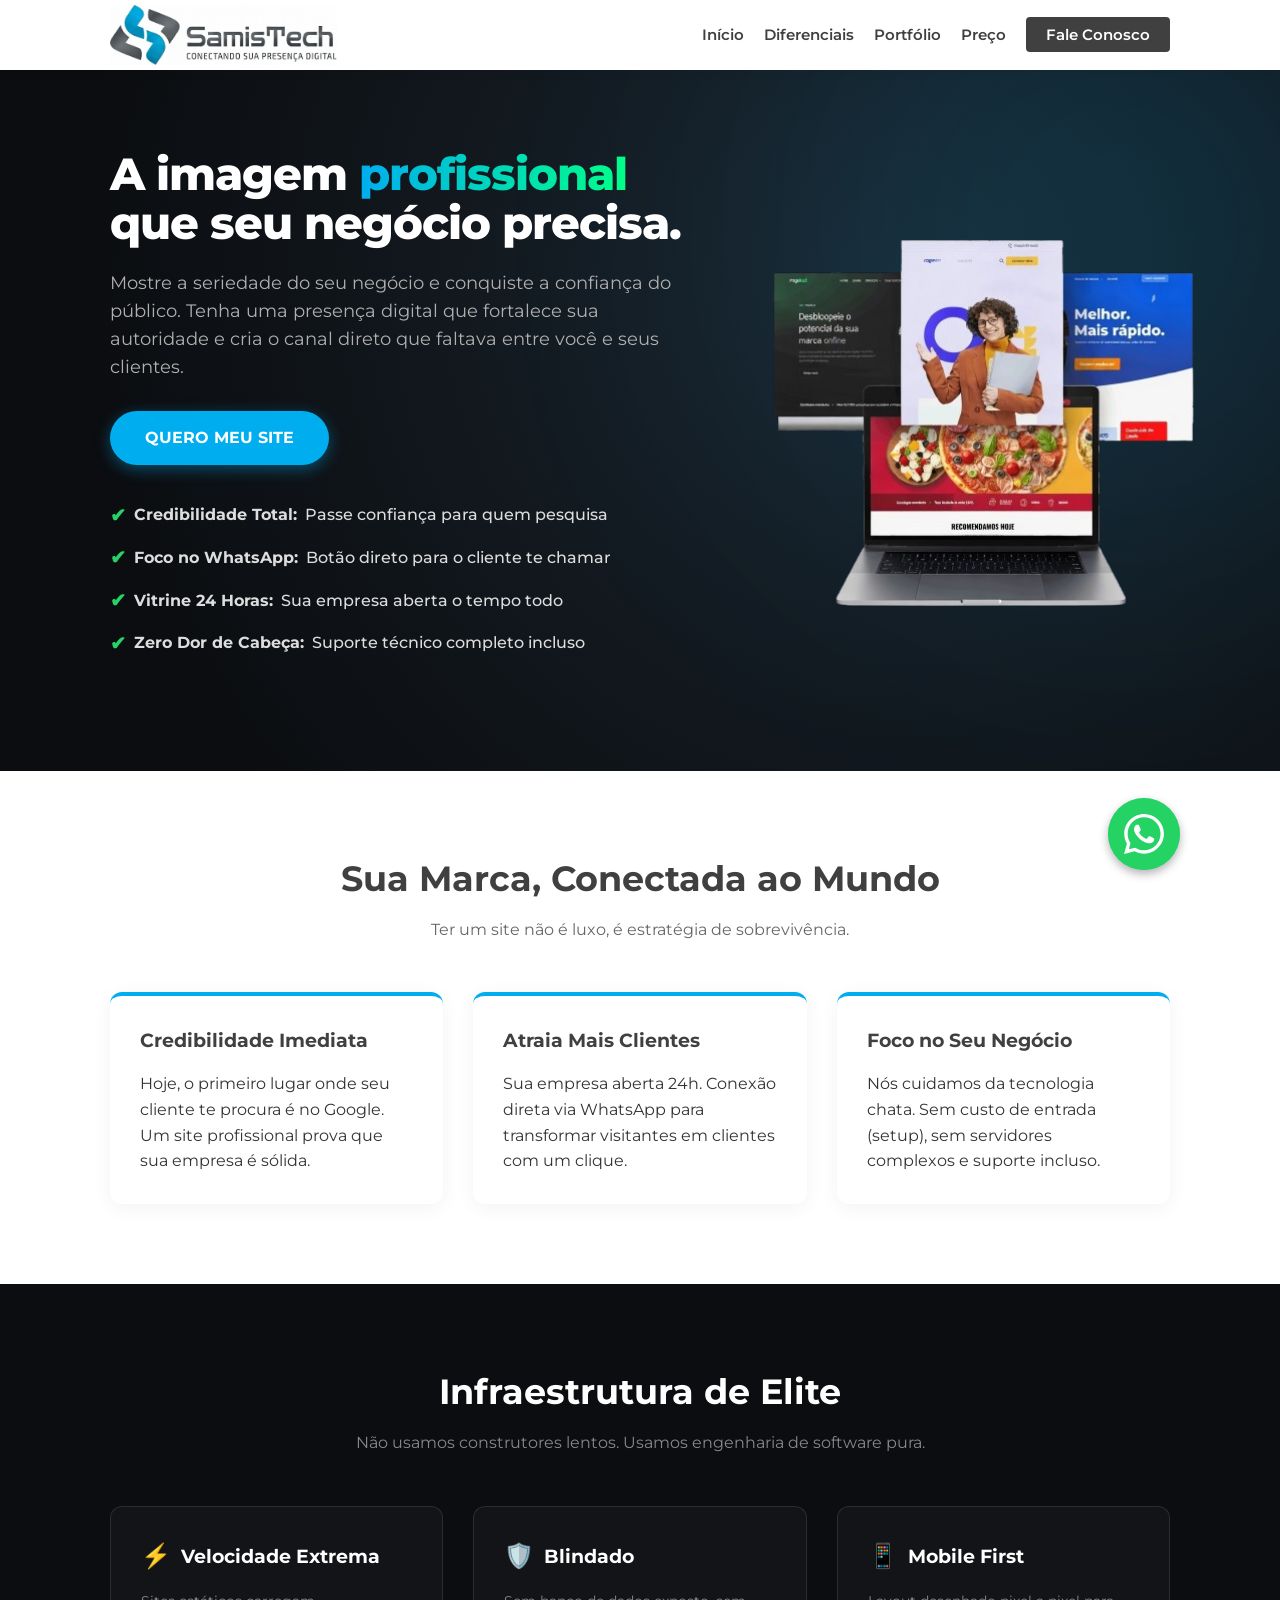
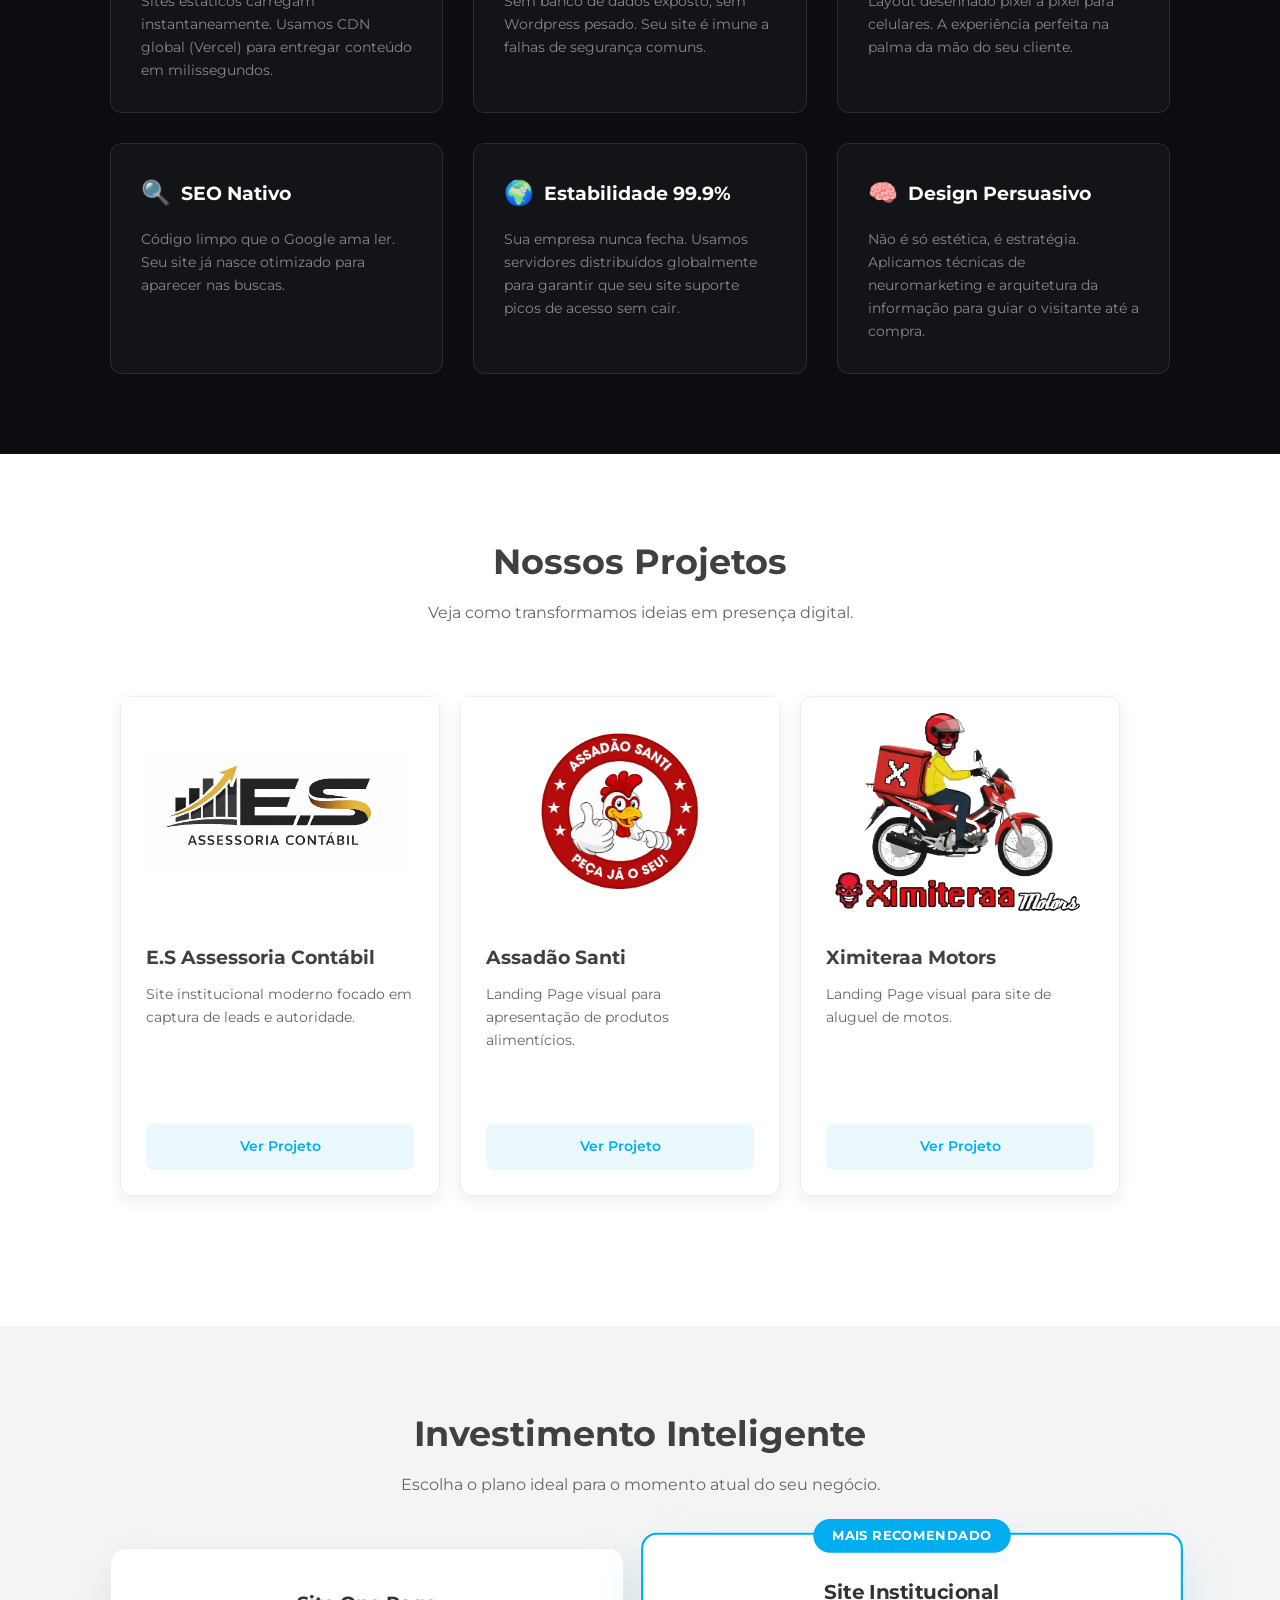
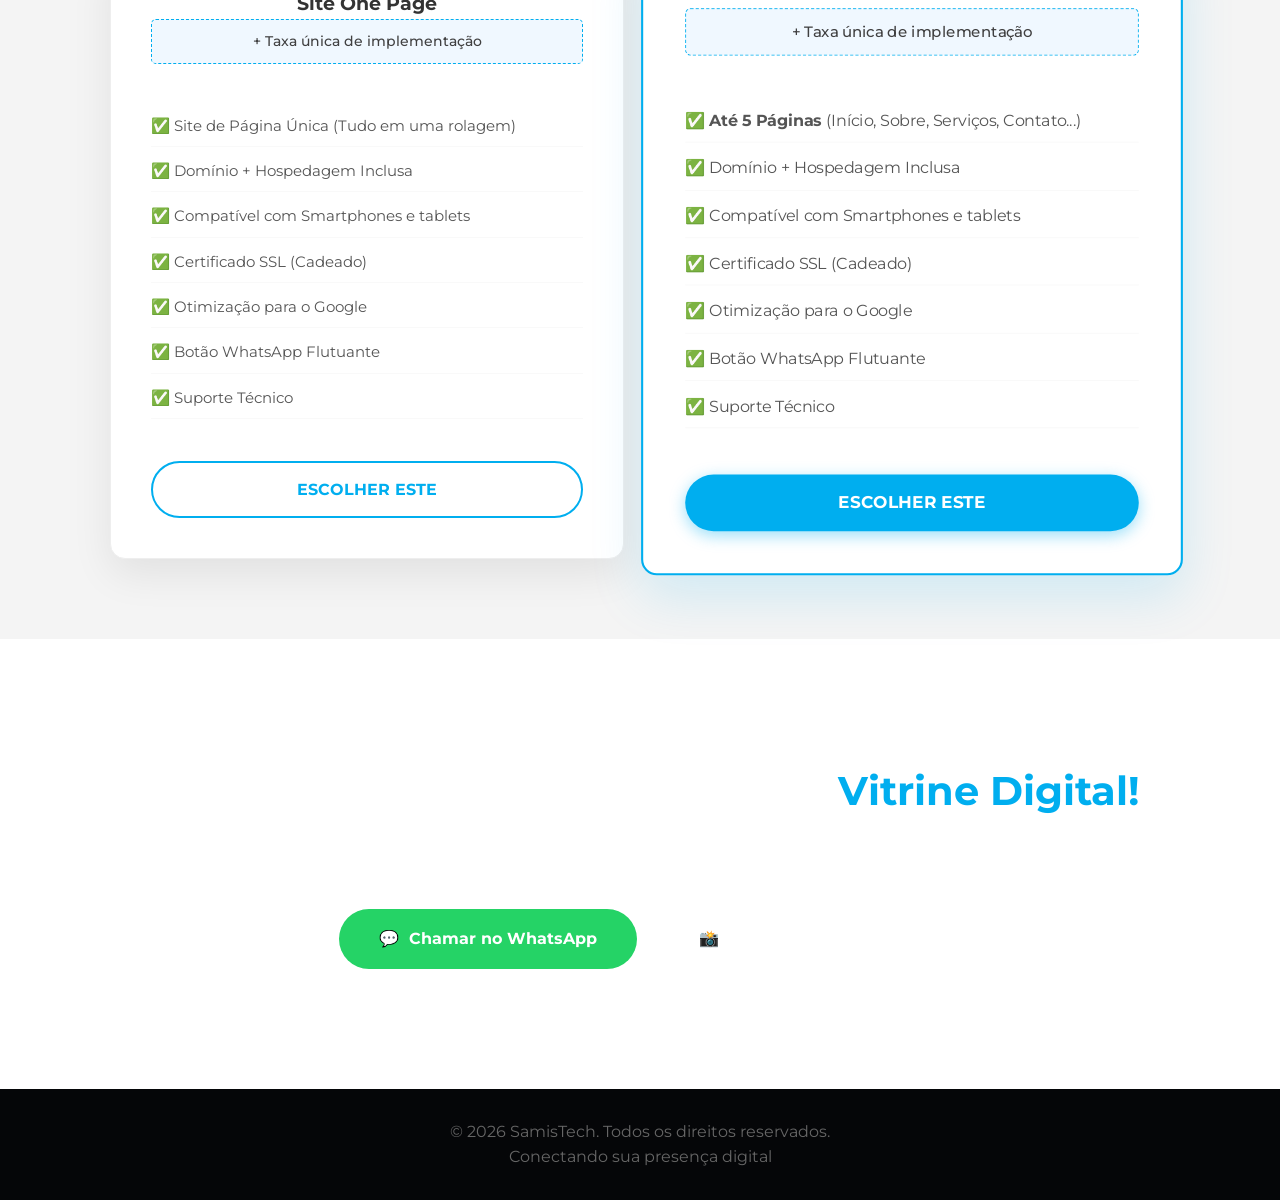
==== commit 5d591443: "Update index.html" ====
--- a/index.html
+++ b/index.html
@@ -214,12 +214,7 @@
             
             <div class="pricing-card">
                 <h3>Site One Page</h3>
-                
-                <div class="price">
-                    <span class="currency">R$</span>
-                    <span class="value">29,90</span>
-                    <span class="period">/mês</span>
-                </div>
+
                 
                 <p class="setup-fee">+ Taxa única de implementação</p>
 
@@ -240,11 +235,7 @@
                 
                 <h3>Site Institucional</h3>
                 
-                <div class="price">
-                    <span class="currency">R$</span>
-                    <span class="value">39,90</span>
-                    <span class="period">/mês</span>
-                </div>
+
                 
                 <p class="setup-fee">+ Taxa única de implementação</p>
 
--- a/css/style.css
+++ b/css/style.css
@@ -1,606 +1,675 @@
-/* =================================================================
-    RESET E VARIÁVEIS GLOBAIS
-    =================================================================
-*/
-:root {
-    --primary-color: #00AEEF;   /* Azul Ciano (Identidade) */
-    --dark-bg: #0b0d10;         /* Preto Tech */
-    --card-bg: #ffffff;         /* Branco Padrão */
-    --secondary-color: #404041; /* Cinza Escuro */
-    --accent-color: #f4f4f4;    /* Cinza Claro (Fundos) */
-    --white: #ffffff;
-    --text-color: #333333;
-    
-    --font-main: 'Montserrat', sans-serif;
-    --max-width: 1100px;
-}
-
-html {
-    scroll-padding-top: 80px; /* Compensa o header fixo */
-    scroll-behavior: smooth;
-}
-
-* { margin: 0; padding: 0; box-sizing: border-box; }
-
-body {
-    font-family: var(--font-main);
-    line-height: 1.6;
-    color: var(--text-color);
-    background-color: var(--white);
-    overflow-x: hidden; /* Evita rolagem lateral indesejada */
-}
-
-/* Utilitários */
-.container {
-    max-width: var(--max-width);
-    margin: 0 auto;
-    padding: 0 20px;
-    width: 100%;
-}
-
-/* =================================================================
-    HEADER & NAV
-    =================================================================
-*/
-.header {
-    background-color: var(--white);
-    box-shadow: 0 2px 10px rgba(0,0,0,0.05);
-    position: fixed;
-    width: 100%;
-    top: 0;
-    z-index: 1000;
-    height: 70px;
-    display: flex;
-    align-items: center;
-}
-
-.header .container {
-    display: flex;
-    justify-content: space-between;
-    align-items: center;
-}
-
-.logo img {
-    height: 60px;
-    width: auto;
-    display: block;
-}
-
-.nav ul {
-    list-style: none;
-    display: flex;
-    align-items: center;
-}
-
-.nav ul li { margin-left: 20px; }
-
-.nav ul li a {
-    text-decoration: none;
-    color: var(--secondary-color);
-    font-weight: 600;
-    font-size: 0.95rem;
-    transition: 0.3s;
-}
-
-.nav ul li a:hover { color: var(--primary-color); }
-
-.btn-destaque {
-    padding: 8px 20px;
-    background-color: var(--secondary-color);
-    color: var(--white) !important;
-    border-radius: 4px;
-}
-
-/* =================================================================
-    HERO SECTION (DARK MODE / TECH)
-    =================================================================
-*/
-.hero {
-    margin-top: 70px;
-    padding: 60px 0 100px 0;
-    background: radial-gradient(circle at 70% 30%, #1a252f 0%, #0b0d10 80%);
-    display: flex;
-    align-items: center;
-    position: relative;
-    overflow: hidden;
-}
-
-/* Glow Azul no Fundo */
-.hero::before {
-    content: '';
-    position: absolute;
-    top: -20%;
-    right: -10%;
-    width: 600px;
-    height: 600px;
-    background: var(--primary-color);
-    filter: blur(150px);
-    opacity: 0.15;
-    border-radius: 50%;
-    z-index: 0;
-}
-
-.hero .container {
-    position: relative;
-    z-index: 1;
-    display: grid;
-    /* Configuração: Texto Largo (1.4) + Imagem (1.1) */
-    grid-template-columns: 1.4fr 1.1fr; 
-    align-items: flex-start; 
-    gap: 20px;
-}
-
-/* Coluna de Texto */
-.hero-content {
-    margin-top: 20px;
-    width: 100%; 
-}
-
-.hero-content h1 {
-    font-size: 2.8rem;
-    font-weight: 800;
-    color: var(--white);
-    margin-bottom: 20px;
-    line-height: 1.1;
-    letter-spacing: -1px;
-    white-space: normal; 
-}
-
-.text-gradient {
-    background: linear-gradient(90deg, #00AEEF 0%, #00ff88 100%);
-    -webkit-background-clip: text;
-    -webkit-text-fill-color: transparent;
-    display: inline-block;
-}
-
-.hero-content p {
-    font-size: 1.1rem;
-    margin-bottom: 30px;
-    color: #b0b0b0;
-    max-width: 600px;
-}
-
-.hero-benefits {
-    list-style: none;
-    margin-top: 35px;
-}
-
-.hero-benefits li {
-    display: flex;
-    align-items: center;
-    margin-bottom: 12px;
-    font-size: 1rem;
-    color: #ddd;
-    font-weight: 500;
-}
-
-.hero-benefits .check {
-    color: #25D366;
-    margin-right: 8px;
-    font-weight: bold;
-    font-size: 1.2rem;
-}
-
-/* Coluna de Imagem */
-.hero-image {
-    display: flex;
-    justify-content: flex-end;
-    perspective: 1000px;
-    margin-top: 60px; /* Altura do degrau */
-    margin-right: -80px; /* Puxada para direita */
-}
-
-.hero-image img {
-    width: 100%;
-    max-width: 750px; 
-    height: auto;
-    border-radius: 20px;
-    
-    
-}
-
-@keyframes float {
-    0% { transform: translateY(0px); }
-    50% { transform: translateY(-15px); }
-    100% { transform: translateY(0px); }
-}
-
-/* =================================================================
-    BOTÕES GERAIS
-    =================================================================
-*/
-.btn {
-    display: inline-block;
-    padding: 14px 35px;
-    text-decoration: none;
-    transition: 0.3s;
-    cursor: pointer;
-    border: none;
-}
-
-.btn-primary {
-    background-color: var(--primary-color);
-    color: var(--white);
-    font-weight: 700;
-    text-transform: uppercase;
-    border-radius: 50px;
-    box-shadow: 0 4px 15px rgba(0, 174, 239, 0.4);
-}
-
-.btn-primary:hover {
-    transform: translateY(-3px);
-    box-shadow: 0 8px 25px rgba(0, 174, 239, 0.6);
-    background-color: #009ecd;
-}
-
-.btn-sm {
-    padding: 12px 0;
-    width: 100%;
-    text-align: center;
-    font-weight: 600;
-    font-size: 0.9rem;
-    border-radius: 8px;
-    background-color: rgba(0, 174, 239, 0.08);
-    color: var(--primary-color);
-}
-
-.btn-sm:hover {
-    background-color: var(--primary-color);
-    color: var(--white);
-    box-shadow: 0 5px 15px rgba(0, 174, 239, 0.3);
-}
-
-.btn-full { width: 100%; }
-
-/* =================================================================
-    SEÇÕES GERAIS
-    =================================================================
-*/
-.section { padding: 80px 0; }
-.bg-light { background-color: var(--accent-color); }
-
-.section-header {
-    text-align: center;
-    margin-bottom: 50px;
-}
-
-.section-header h2 {
-    font-size: 2.2rem;
-    color: var(--secondary-color);
-    margin-bottom: 10px;
-    font-weight: 700;
-}
-
-.section-header p { color: #666; max-width: 700px; margin: 0 auto; }
-
-/* Grid Cards (Brancos) */
-.grid-cards {
-    display: grid;
-    grid-template-columns: repeat(auto-fit, minmax(300px, 1fr));
-    gap: 30px;
-}
-
-.card {
-    background: var(--white);
-    padding: 30px;
-    border-radius: 12px;
-    box-shadow: 0 4px 20px rgba(0,0,0,0.05);
-    transition: 0.3s;
-    border-top: 4px solid var(--primary-color);
-}
-
-.card:hover { transform: translateY(-5px); }
-.card h3 { margin-bottom: 15px; color: var(--secondary-color); }
-
-/* =================================================================
-    SEÇÃO TECNOLOGIA (DARK GRID)
-    =================================================================
-*/
-.bg-dark {
-    background-color: var(--dark-bg);
-}
-
-.tech-grid {
-    display: grid;
-    grid-template-columns: repeat(auto-fit, minmax(250px, 1fr));
-    gap: 30px;
-}
-
-.tech-card {
-    background: rgba(255, 255, 255, 0.03);
-    border: 1px solid rgba(255, 255, 255, 0.1);
-    padding: 30px;
-    border-radius: 12px;
-    transition: 0.3s;
-}
-
-.tech-card:hover {
-    border-color: var(--primary-color);
-    transform: translateY(-5px);
-    box-shadow: 0 10px 30px rgba(0, 174, 239, 0.1);
-}
-
-.tech-card h3 {
-    color: var(--white);
-    margin-bottom: 15px;
-    font-size: 1.2rem;
-    display: flex;
-    align-items: center;
-    gap: 10px;
-}
-
-.tech-icon { font-size: 1.5rem; }
-.tech-card p { color: #888; font-size: 0.9rem; }
-
-/* =================================================================
-    CARROSSEL / PORTFÓLIO
-    =================================================================
-*/
-.carousel-wrapper {
-    position: relative;
-    display: flex;
-    align-items: center;
-    min-height: 540px;
-}
-
-.carousel-container {
-    display: flex;
-    overflow-x: auto;
-    gap: 20px;
-    padding: 20px 0 50px 10px;
-    scroll-snap-type: x mandatory;
-    scroll-behavior: smooth;
-    scrollbar-width: none;
-    width: 100%;
-}
-
-.carousel-container::-webkit-scrollbar { display: none; }
-.carousel-container::after { content: ""; min-width: 20px; height: 1px; display: block; }
-
-.project-card {
-    min-width: 320px;
-    max-width: 320px;
-    height: 500px;
-    background: var(--white);
-    border-radius: 12px;
-    border: 1px solid #eee;
-    box-shadow: 0 5px 15px rgba(0,0,0,0.08);
-    display: flex;
-    flex-direction: column;
-    scroll-snap-align: center;
-    transition: transform 0.3s;
-}
-
-.project-card:hover { transform: translateY(-5px); }
-
-.project-image { height: 220px; overflow: hidden; }
-.project-image img { width: 100%; height: 100%; object-fit: cover; }
-
-.project-info { padding: 25px; display: flex; flex-direction: column; flex-grow: 1; }
-.project-info h3 { font-size: 1.2rem; margin-bottom: 10px; color: var(--secondary-color); }
-.project-info p { font-size: 0.9rem; color: #666; margin-bottom: 20px; flex-grow: 1; }
-
-/* Setas */
-.nav-btn {
-    position: absolute;
-    background: var(--white);
-    color: var(--primary-color);
-    border: none;
-    width: 50px; height: 50px;
-    border-radius: 50%;
-    box-shadow: 0 4px 10px rgba(0,0,0,0.15);
-    cursor: pointer;
-    z-index: 10;
-    font-size: 1.5rem;
-    display: flex; align-items: center; justify-content: center;
-    transition: 0.3s;
-}
-
-.nav-btn:hover { background: var(--primary-color); color: var(--white); }
-.nav-btn.hidden { opacity: 0; pointer-events: none; }
-.prev-btn { left: -25px; }
-.next-btn { right: -25px; }
-
-/* =================================================================
-    PREÇOS
-    =================================================================
-*/
-.pricing-card {
-    background: var(--white);
-    max-width: 500px;
-    margin: 0 auto;
-    padding: 40px;
-    border-radius: 15px;
-    text-align: center;
-    box-shadow: 0 15px 40px rgba(0,0,0,0.08);
-    position: relative;
-    border: 1px solid #eee;
-}
-
-.badge {
-    background: var(--primary-color);
-    color: white;
-    padding: 6px 18px;
-    border-radius: 20px;
-    font-size: 0.8rem;
-    font-weight: 700;
-    position: absolute;
-    top: -15px; left: 50%;
-    transform: translateX(-50%);
-}
-
-.price .value { font-size: 3.5rem; font-weight: 800; color: var(--secondary-color); }
-.price .currency { font-size: 1.5rem; font-weight: 600; vertical-align: top; }
-.price .period { color: #999; }
-
-.setup-fee {
-    background-color: #f0f8ff;
-    color: var(--secondary-color);
-    padding: 10px;
-    border-radius: 5px;
-    margin-bottom: 20px;
-    font-size: 0.9rem;
-    border: 1px dashed var(--primary-color);
-    font-weight: 500;
-}
-
-.features { list-style: none; margin: 30px 0; text-align: left; }
-.features li { margin-bottom: 4px; border-bottom: 1px solid #f9f9f9; padding-bottom: 8px; }
-
-/* =================================================================
-    CONTATO & RODAPÉ
-    =================================================================
-*/
-.cta-section {
-    padding: 120px 0;
-    text-align: center;
-    color: var(--white);
-    background: linear-gradient(rgba(11, 13, 16, 0.9), rgba(11, 13, 16, 0.95)), 
-                url('https://images.unsplash.com/photo-1519389950473-47ba0277781c?auto=format&fit=crop&w=1500&q=80');
-    background-size: cover;
-    background-attachment: fixed;
-}
-
-.cta-content h2 { font-size: 2.5rem; margin-bottom: 20px; color: var(--white); }
-.text-highlight { color: var(--primary-color); }
-
-.contact-buttons {
-    display: flex;
-    justify-content: center;
-    gap: 20px;
-    margin-top: 40px;
-    flex-wrap: wrap;
-}
-
-.btn-whatsapp {
-    background-color: #25D366;
-    color: white;
-    border-radius: 50px;
-    padding: 15px 40px;
-    font-weight: 700;
-    text-decoration: none;
-    display: inline-flex; align-items: center; gap: 10px;
-}
-
-.btn-instagram {
-    background: transparent;
-    border: 2px solid var(--white);
-    color: var(--white);
-    border-radius: 50px;
-    padding: 15px 40px;
-    font-weight: 700;
-    text-decoration: none;
-    display: inline-flex; align-items: center; gap: 10px;
-    transition: 0.3s;
-}
-
-.btn-instagram:hover { background: var(--white); color: var(--secondary-color); }
-
-.footer {
-    background-color: #050608;
-    color: #666;
-    text-align: center;
-    padding: 30px 0;
-}
-
-/* =================================================================
-   BOTÃO FLUTUANTE WHATSAPP (REFATORADO)
-   ================================================================= */
-.whatsapp-float {
-    position: fixed;
-    bottom: 30px;
-    
-    /* Configuração Personalizada: Afastado e Maior */
-    right: 100px; 
-    width: 72px;
-    height: 72px;
-    
-    background-color: #25D366;
-    color: #FFF;
-    border-radius: 50%;
-    text-align: center;
-    box-shadow: 0 4px 10px rgba(0,0,0,0.3);
-    z-index: 1000;
-    display: flex;
-    align-items: center;
-    justify-content: center;
-    transition: all 0.3s ease;
-    text-decoration: none;
-}
-
-.whatsapp-float:hover {
-    background-color: #128C7E;
-    transform: translateY(-3px);
-}
-
-.whatsapp-float svg {
-    width: 40px;
-    height: 40px;
-    fill: white;
-}
-
-/* Animação de Onda */
-.whatsapp-float::before {
-    content: '';
-    position: absolute;
-    z-index: -1;
-    width: 100%;
-    height: 100%;
-    background-color: #25D366;
-    border-radius: 50%;
-    opacity: 0.7;
-    animation: pulse-ripple 1.5s infinite ease-out;
-}
-
-@keyframes pulse-ripple {
-    0% { transform: scale(1); opacity: 0.7; }
-    100% { transform: scale(2.0); opacity: 0; }
-}
-
-/* =================================================================
-    RESPONSIVO (CELULAR) - TODAS AS REGRAS AQUI NO FINAL
-    =================================================================
-*/
-@media (max-width: 768px) {
-    /* Menu e Header */
-    .nav { display: none; }
-    
-    /* Hero Ajustado */
-    .hero { padding: 40px 0; }
-    .hero .container {
-        grid-template-columns: 1fr; /* Volta para 1 coluna */
-        text-align: center;
-        gap: 40px;
-    }
-    
-    .hero-content h1 { font-size: 2.2rem; }
-    .hero-content p { margin: 0 auto 30px auto; }
-    .hero-benefits li { justify-content: center; }
-
-    /* Imagem abaixo do texto no celular */
-    .hero-image {
-        margin-top: 20px; 
-        margin-right: 0; /* Remove a margem negativa lateral */
-        justify-content: center;
-        order: 2; /* Joga para baixo */
-    }
-    .hero-image img { max-width: 90%; }
-    
-    /* Preços e Carrossel */
-    .pricing-card { padding: 25px; }
-    .price .value { font-size: 3rem; }
-    .nav-btn { display: none; }
-    .carousel-container { padding-right: 20px; }
-
-    /* Botão WhatsApp Menor e no Canto (Melhor usabilidade no celular) */
-    .whatsapp-float {
-        width: 60px;
-        height: 60px;
-        bottom: 20px;
-        right: 20px; /* Volta para o canto padrão */
-    }
-    .whatsapp-float svg {
-        width: 32px;
-        height: 32px;
-    }
-}
+/* =================================================================
+    RESET E VARIÁVEIS GLOBAIS
+    =================================================================
+*/
+:root {
+    --primary-color: #00AEEF;   /* Azul Ciano (Identidade) */
+    --dark-bg: #0b0d10;         /* Preto Tech */
+    --card-bg: #ffffff;         /* Branco Padrão */
+    --secondary-color: #404041; /* Cinza Escuro */
+    --accent-color: #f4f4f4;    /* Cinza Claro (Fundos) */
+    --white: #ffffff;
+    --text-color: #333333;
+    
+    --font-main: 'Montserrat', sans-serif;
+    --max-width: 1100px;
+}
+
+html {
+    scroll-padding-top: 80px; /* Compensa o header fixo */
+    scroll-behavior: smooth;
+}
+
+* { margin: 0; padding: 0; box-sizing: border-box; }
+
+body {
+    font-family: var(--font-main);
+    line-height: 1.6;
+    color: var(--text-color);
+    background-color: var(--white);
+    overflow-x: hidden; /* Evita rolagem lateral indesejada */
+}
+
+/* Utilitários */
+.container {
+    max-width: var(--max-width);
+    margin: 0 auto;
+    padding: 0 20px;
+    width: 100%;
+}
+
+/* =================================================================
+    HEADER & NAV
+    =================================================================
+*/
+.header {
+    background-color: var(--white);
+    box-shadow: 0 2px 10px rgba(0,0,0,0.05);
+    position: fixed;
+    width: 100%;
+    top: 0;
+    z-index: 1000;
+    height: 70px;
+    display: flex;
+    align-items: center;
+}
+
+.header .container {
+    display: flex;
+    justify-content: space-between;
+    align-items: center;
+}
+
+.logo img {
+    height: 60px;
+    width: auto;
+    display: block;
+}
+
+.nav ul {
+    list-style: none;
+    display: flex;
+    align-items: center;
+}
+
+.nav ul li { margin-left: 20px; }
+
+.nav ul li a {
+    text-decoration: none;
+    color: var(--secondary-color);
+    font-weight: 600;
+    font-size: 0.95rem;
+    transition: 0.3s;
+}
+
+.nav ul li a:hover { color: var(--primary-color); }
+
+.btn-destaque {
+    padding: 8px 20px;
+    background-color: var(--secondary-color);
+    color: var(--white) !important;
+    border-radius: 4px;
+}
+
+/* =================================================================
+    HERO SECTION (DARK MODE / TECH)
+    =================================================================
+*/
+.hero {
+    margin-top: 70px;
+    padding: 60px 0 100px 0;
+    background: radial-gradient(circle at 70% 30%, #1a252f 0%, #0b0d10 80%);
+    display: flex;
+    align-items: center;
+    position: relative;
+    overflow: hidden;
+}
+
+/* Glow Azul no Fundo */
+.hero::before {
+    content: '';
+    position: absolute;
+    top: -20%;
+    right: -10%;
+    width: 600px;
+    height: 600px;
+    background: var(--primary-color);
+    filter: blur(150px);
+    opacity: 0.15;
+    border-radius: 50%;
+    z-index: 0;
+}
+
+.hero .container {
+    position: relative;
+    z-index: 1;
+    display: grid;
+    /* Configuração: Texto Largo (1.4) + Imagem (1.1) */
+    grid-template-columns: 1.4fr 1.1fr; 
+    align-items: flex-start; 
+    gap: 20px;
+}
+
+/* Coluna de Texto */
+.hero-content {
+    margin-top: 20px;
+    width: 100%; 
+}
+
+.hero-content h1 {
+    font-size: 2.8rem;
+    font-weight: 800;
+    color: var(--white);
+    margin-bottom: 20px;
+    line-height: 1.1;
+    letter-spacing: -1px;
+    white-space: normal; 
+}
+
+.text-gradient {
+    background: linear-gradient(90deg, #00AEEF 0%, #00ff88 100%);
+    -webkit-background-clip: text;
+    -webkit-text-fill-color: transparent;
+    display: inline-block;
+}
+
+.hero-content p {
+    font-size: 1.1rem;
+    margin-bottom: 30px;
+    color: #b0b0b0;
+    max-width: 600px;
+}
+
+.hero-benefits {
+    list-style: none;
+    margin-top: 35px;
+}
+
+.hero-benefits li {
+    display: flex;
+    align-items: center;
+    margin-bottom: 12px;
+    font-size: 1rem;
+    color: #ddd;
+    font-weight: 500;
+}
+
+.hero-benefits .check {
+    color: #25D366;
+    margin-right: 8px;
+    font-weight: bold;
+    font-size: 1.2rem;
+}
+
+/* Coluna de Imagem */
+.hero-image {
+    display: flex;
+    justify-content: flex-end;
+    perspective: 1000px;
+    margin-top: 60px; /* Altura ajustada */
+    margin-right: -80px; /* Puxada para direita */
+}
+
+.hero-image img {
+    width: 100%;
+    max-width: 750px; 
+    height: auto;
+    border-radius: 20px;
+}
+
+@keyframes float {
+    0% { transform: translateY(0px); }
+    50% { transform: translateY(-15px); }
+    100% { transform: translateY(0px); }
+}
+
+/* =================================================================
+    BOTÕES GERAIS
+    =================================================================
+*/
+.btn {
+    display: inline-block;
+    padding: 14px 35px;
+    text-decoration: none;
+    transition: 0.3s;
+    cursor: pointer;
+    border: none;
+}
+
+.btn-primary {
+    background-color: var(--primary-color);
+    color: var(--white);
+    font-weight: 700;
+    text-transform: uppercase;
+    border-radius: 50px;
+    box-shadow: 0 4px 15px rgba(0, 174, 239, 0.4);
+}
+
+.btn-primary:hover {
+    transform: translateY(-3px);
+    box-shadow: 0 8px 25px rgba(0, 174, 239, 0.6);
+    background-color: #009ecd;
+}
+
+.btn-sm {
+    padding: 12px 0;
+    width: 100%;
+    text-align: center;
+    font-weight: 600;
+    font-size: 0.9rem;
+    border-radius: 8px;
+    background-color: rgba(0, 174, 239, 0.08);
+    color: var(--primary-color);
+}
+
+.btn-sm:hover {
+    background-color: var(--primary-color);
+    color: var(--white);
+    box-shadow: 0 5px 15px rgba(0, 174, 239, 0.3);
+}
+
+/* Botão Outline (Borda Apenas) - Usado no Plano Básico */
+.btn-outline {
+    display: inline-block;
+    padding: 14px 35px;
+    text-decoration: none;
+    transition: 0.3s;
+    cursor: pointer;
+    background: transparent;
+    border: 2px solid var(--primary-color);
+    color: var(--primary-color);
+    font-weight: 700;
+    text-transform: uppercase;
+    border-radius: 50px;
+    width: 100%;
+}
+
+.btn-outline:hover {
+    background: var(--primary-color);
+    color: white;
+}
+
+.btn-full { width: 100%; }
+
+/* =================================================================
+    SEÇÕES GERAIS
+    =================================================================
+*/
+.section { padding: 80px 0; }
+.bg-light { background-color: var(--accent-color); }
+
+.section-header {
+    text-align: center;
+    margin-bottom: 50px;
+}
+
+.section-header h2 {
+    font-size: 2.2rem;
+    color: var(--secondary-color);
+    margin-bottom: 10px;
+    font-weight: 700;
+}
+
+.section-header p { color: #666; max-width: 700px; margin: 0 auto; }
+
+/* Grid Cards (Serviços) */
+.grid-cards {
+    display: grid;
+    grid-template-columns: repeat(auto-fit, minmax(300px, 1fr));
+    gap: 30px;
+}
+
+.card {
+    background: var(--white);
+    padding: 30px;
+    border-radius: 12px;
+    box-shadow: 0 4px 20px rgba(0,0,0,0.05);
+    transition: 0.3s;
+    border-top: 4px solid var(--primary-color);
+}
+
+.card:hover { transform: translateY(-5px); }
+.card h3 { margin-bottom: 15px; color: var(--secondary-color); }
+
+/* =================================================================
+    SEÇÃO TECNOLOGIA (DARK GRID)
+    =================================================================
+*/
+.bg-dark {
+    background-color: var(--dark-bg);
+}
+
+.tech-grid {
+    display: grid;
+    grid-template-columns: repeat(auto-fit, minmax(250px, 1fr));
+    gap: 30px;
+}
+
+.tech-card {
+    background: rgba(255, 255, 255, 0.03);
+    border: 1px solid rgba(255, 255, 255, 0.1);
+    padding: 30px;
+    border-radius: 12px;
+    transition: 0.3s;
+}
+
+.tech-card:hover {
+    border-color: var(--primary-color);
+    transform: translateY(-5px);
+    box-shadow: 0 10px 30px rgba(0, 174, 239, 0.1);
+}
+
+.tech-card h3 {
+    color: var(--white);
+    margin-bottom: 15px;
+    font-size: 1.2rem;
+    display: flex;
+    align-items: center;
+    gap: 10px;
+}
+
+.tech-icon { font-size: 1.5rem; }
+.tech-card p { color: #888; font-size: 0.9rem; }
+
+/* =================================================================
+    CARROSSEL / PORTFÓLIO
+    =================================================================
+*/
+.carousel-wrapper {
+    position: relative;
+    display: flex;
+    align-items: center;
+    min-height: 540px;
+}
+
+.carousel-container {
+    display: flex;
+    overflow-x: auto;
+    gap: 20px;
+    padding: 20px 0 50px 10px;
+    scroll-snap-type: x mandatory;
+    scroll-behavior: smooth;
+    scrollbar-width: none;
+    width: 100%;
+}
+
+.carousel-container::-webkit-scrollbar { display: none; }
+.carousel-container::after { content: ""; min-width: 20px; height: 1px; display: block; }
+
+.project-card {
+    min-width: 320px;
+    max-width: 320px;
+    height: 500px;
+    background: var(--white);
+    border-radius: 12px;
+    border: 1px solid #eee;
+    box-shadow: 0 5px 15px rgba(0,0,0,0.08);
+    display: flex;
+    flex-direction: column;
+    scroll-snap-align: center;
+    transition: transform 0.3s;
+}
+
+.project-card:hover { transform: translateY(-5px); }
+
+.project-image { height: 220px; overflow: hidden; }
+.project-image img { width: 100%; height: 100%; object-fit: cover; }
+
+.project-info { padding: 25px; display: flex; flex-direction: column; flex-grow: 1; }
+.project-info h3 { font-size: 1.2rem; margin-bottom: 10px; color: var(--secondary-color); }
+.project-info p { font-size: 0.9rem; color: #666; margin-bottom: 20px; flex-grow: 1; }
+
+/* Setas */
+.nav-btn {
+    position: absolute;
+    background: var(--white);
+    color: var(--primary-color);
+    border: none;
+    width: 50px; height: 50px;
+    border-radius: 50%;
+    box-shadow: 0 4px 10px rgba(0,0,0,0.15);
+    cursor: pointer;
+    z-index: 10;
+    font-size: 1.5rem;
+    display: flex; align-items: center; justify-content: center;
+    transition: 0.3s;
+}
+
+.nav-btn:hover { background: var(--primary-color); color: var(--white); }
+.nav-btn.hidden { opacity: 0; pointer-events: none; }
+.prev-btn { left: -25px; }
+.next-btn { right: -25px; }
+
+/* =================================================================
+    PREÇOS (GRID LADO A LADO)
+    =================================================================
+*/
+/* Container Flex para os cartões */
+.pricing-grid {
+    display: flex;
+    justify-content: center;
+    gap: 30px;
+    flex-wrap: wrap; /* Quebra linha no mobile */
+    margin-top: 40px;
+}
+
+/* Estilo Base do Cartão */
+.pricing-card {
+    background: var(--white);
+    flex: 1;                /* Tenta dividir o espaço igual */
+    min-width: 300px;       /* Tamanho mínimo para não espremer */
+    max-width: 4010px;       /* Tamanho máximo */
+    padding: 40px;
+    border-radius: 15px;
+    text-align: center;
+    box-shadow: 0 15px 40px rgba(0,0,0,0.08);
+    position: relative;
+    border: 1px solid #eee;
+    transition: 0.3s;
+    display: flex;
+    flex-direction: column; /* Para empurrar o botão pro final */
+}
+
+.pricing-card:hover {
+    transform: translateY(-10px);
+    border-color: var(--primary-color);
+}
+
+/* Destaque para o Plano Maior */
+.pricing-card.featured {
+    border: 2px solid var(--primary-color);
+    transform: scale(1.05); /* Levemente maior */
+    box-shadow: 0 20px 50px rgba(0, 174, 239, 0.15);
+    z-index: 2;
+}
+
+.pricing-card.featured:hover {
+    transform: scale(1.05) translateY(-10px);
+}
+
+.badge {
+    background: var(--primary-color);
+    color: white;
+    padding: 6px 18px;
+    border-radius: 20px;
+    font-size: 0.8rem;
+    font-weight: 700;
+    position: absolute;
+    top: -15px; left: 50%;
+    transform: translateX(-50%);
+    white-space: nowrap;
+}
+
+.price { margin: 20px 0; }
+.price .value { font-size: 3.5rem; font-weight: 800; color: var(--secondary-color); }
+.price .currency { font-size: 1.5rem; font-weight: 600; vertical-align: top; }
+.price .period { color: #999; }
+
+.setup-fee {
+    background-color: #f0f8ff;
+    color: var(--secondary-color);
+    padding: 10px;
+    border-radius: 5px;
+    margin-bottom: 20px;
+    font-size: 0.9rem;
+    border: 1px dashed var(--primary-color);
+    font-weight: 500;
+}
+
+.features { 
+    list-style: none; 
+    margin: 30px 0; 
+    text-align: left;
+    flex-grow: 1; /* Garante que listas menores não subam o botão */
+}
+
+.features li { 
+    margin-bottom: 12px; 
+    border-bottom: 1px solid #f9f9f9; 
+    padding-bottom: 8px;
+    font-size: 0.95rem;
+    color: #555;
+}
+
+/* =================================================================
+    CONTATO & RODAPÉ
+    =================================================================
+*/
+.cta-section {
+    padding: 120px 0;
+    text-align: center;
+    color: var(--white);
+    background: linear-gradient(rgba(11, 13, 16, 0.9), rgba(11, 13, 16, 0.95)), 
+                url('https://images.unsplash.com/photo-1519389950473-47ba0277781c?auto=format&fit=crop&w=1500&q=80');
+    background-size: cover;
+    background-attachment: fixed;
+}
+
+.cta-content h2 { font-size: 2.5rem; margin-bottom: 20px; color: var(--white); }
+.text-highlight { color: var(--primary-color); }
+
+.contact-buttons {
+    display: flex;
+    justify-content: center;
+    gap: 20px;
+    margin-top: 40px;
+    flex-wrap: wrap;
+}
+
+.btn-whatsapp {
+    background-color: #25D366;
+    color: white;
+    border-radius: 50px;
+    padding: 15px 40px;
+    font-weight: 700;
+    text-decoration: none;
+    display: inline-flex; align-items: center; gap: 10px;
+}
+
+.btn-instagram {
+    background: transparent;
+    border: 2px solid var(--white);
+    color: var(--white);
+    border-radius: 50px;
+    padding: 15px 40px;
+    font-weight: 700;
+    text-decoration: none;
+    display: inline-flex; align-items: center; gap: 10px;
+    transition: 0.3s;
+}
+
+.btn-instagram:hover { background: var(--white); color: var(--secondary-color); }
+
+.footer {
+    background-color: #050608;
+    color: #666;
+    text-align: center;
+    padding: 30px 0;
+}
+
+/* =================================================================
+   BOTÃO FLUTUANTE WHATSAPP (REFATORADO)
+   ================================================================= */
+.whatsapp-float {
+    position: fixed;
+    bottom: 30px;
+    
+    /* Configuração Personalizada: Afastado e Maior */
+    right: 100px; 
+    width: 72px;
+    height: 72px;
+    
+    background-color: #25D366;
+    color: #FFF;
+    border-radius: 50%;
+    text-align: center;
+    box-shadow: 0 4px 10px rgba(0,0,0,0.3);
+    z-index: 1000;
+    display: flex;
+    align-items: center;
+    justify-content: center;
+    transition: all 0.3s ease;
+    text-decoration: none;
+}
+
+.whatsapp-float:hover {
+    background-color: #128C7E;
+    transform: translateY(-3px);
+}
+
+.whatsapp-float svg {
+    width: 40px;
+    height: 40px;
+    fill: white;
+}
+
+/* Animação de Onda */
+.whatsapp-float::before {
+    content: '';
+    position: absolute;
+    z-index: -1;
+    width: 100%;
+    height: 100%;
+    background-color: #25D366;
+    border-radius: 50%;
+    opacity: 0.7;
+    animation: pulse-ripple 1.5s infinite ease-out;
+}
+
+@keyframes pulse-ripple {
+    0% { transform: scale(1); opacity: 0.7; }
+    100% { transform: scale(2.0); opacity: 0; }
+}
+
+/* =================================================================
+    RESPONSIVO (CELULAR) - TODAS AS REGRAS AQUI NO FINAL
+    =================================================================
+*/
+@media (max-width: 768px) {
+    /* Menu e Header */
+    .nav { display: none; }
+    
+    /* Hero Ajustado */
+    .hero { padding: 40px 0; }
+    .hero .container {
+        grid-template-columns: 1fr; /* Volta para 1 coluna */
+        text-align: center;
+        gap: 40px;
+    }
+    
+    .hero-content h1 { font-size: 2.2rem; }
+    .hero-content p { margin: 0 auto 30px auto; }
+    .hero-benefits li { justify-content: center; }
+
+    /* Imagem abaixo do texto no celular */
+    .hero-image {
+        margin-top: 20px; 
+        margin-right: 0; /* Remove a margem negativa lateral */
+        justify-content: center;
+        order: 2; /* Joga para baixo */
+    }
+    .hero-image img { max-width: 90%; }
+    
+    /* Preços e Carrossel */
+    .pricing-card { padding: 25px; margin-bottom: 20px; }
+    
+    /* Reseta o efeito de escala no celular para não quebrar a tela */
+    .pricing-card.featured { transform: scale(1); box-shadow: 0 15px 40px rgba(0,0,0,0.08); }
+    .pricing-card.featured:hover { transform: translateY(-5px); }
+
+    .price .value { font-size: 3rem; }
+    .nav-btn { display: none; }
+    .carousel-container { padding-right: 20px; }
+
+    /* Botão WhatsApp Menor e no Canto (Melhor usabilidade no celular) */
+    .whatsapp-float {
+        width: 60px;
+        height: 60px;
+        bottom: 20px;
+        right: 20px; /* Volta para o canto padrão */
+    }
+    .whatsapp-float svg {
+        width: 32px;
+        height: 32px;
+    }
+}
